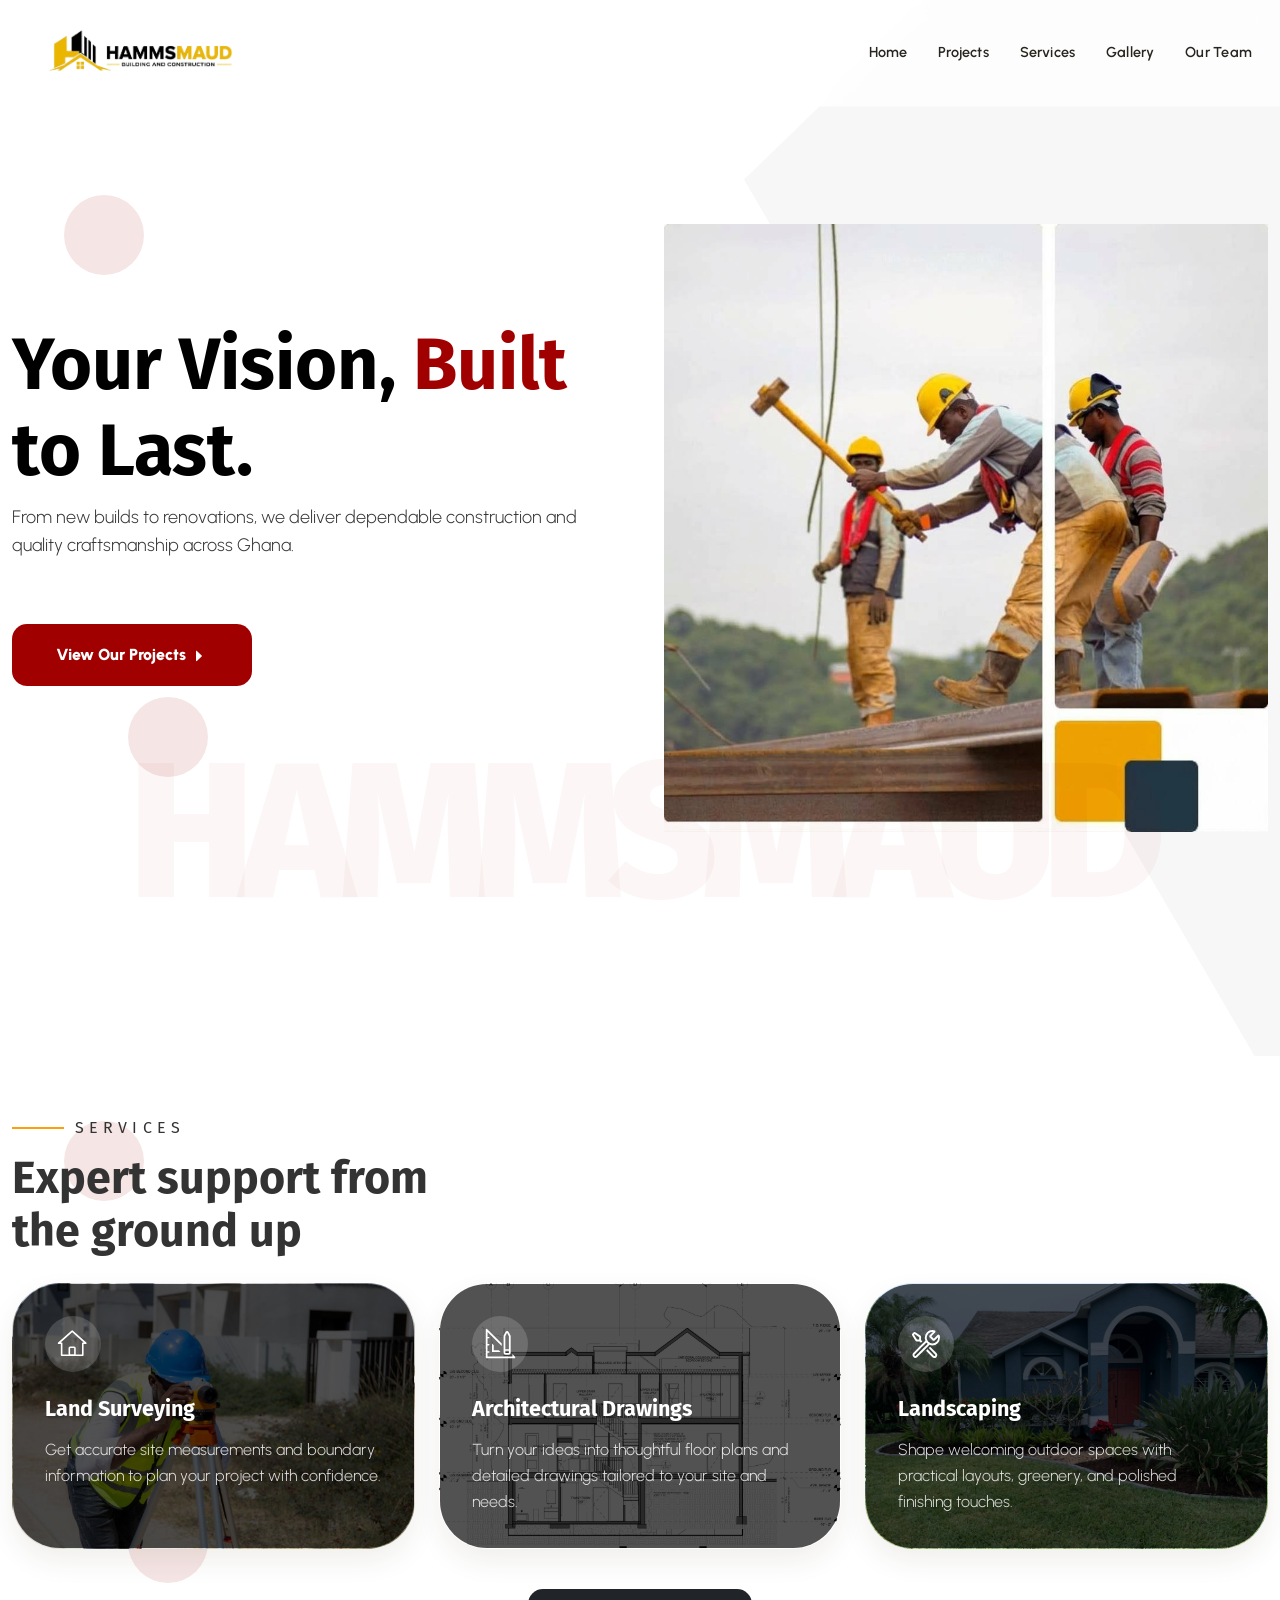
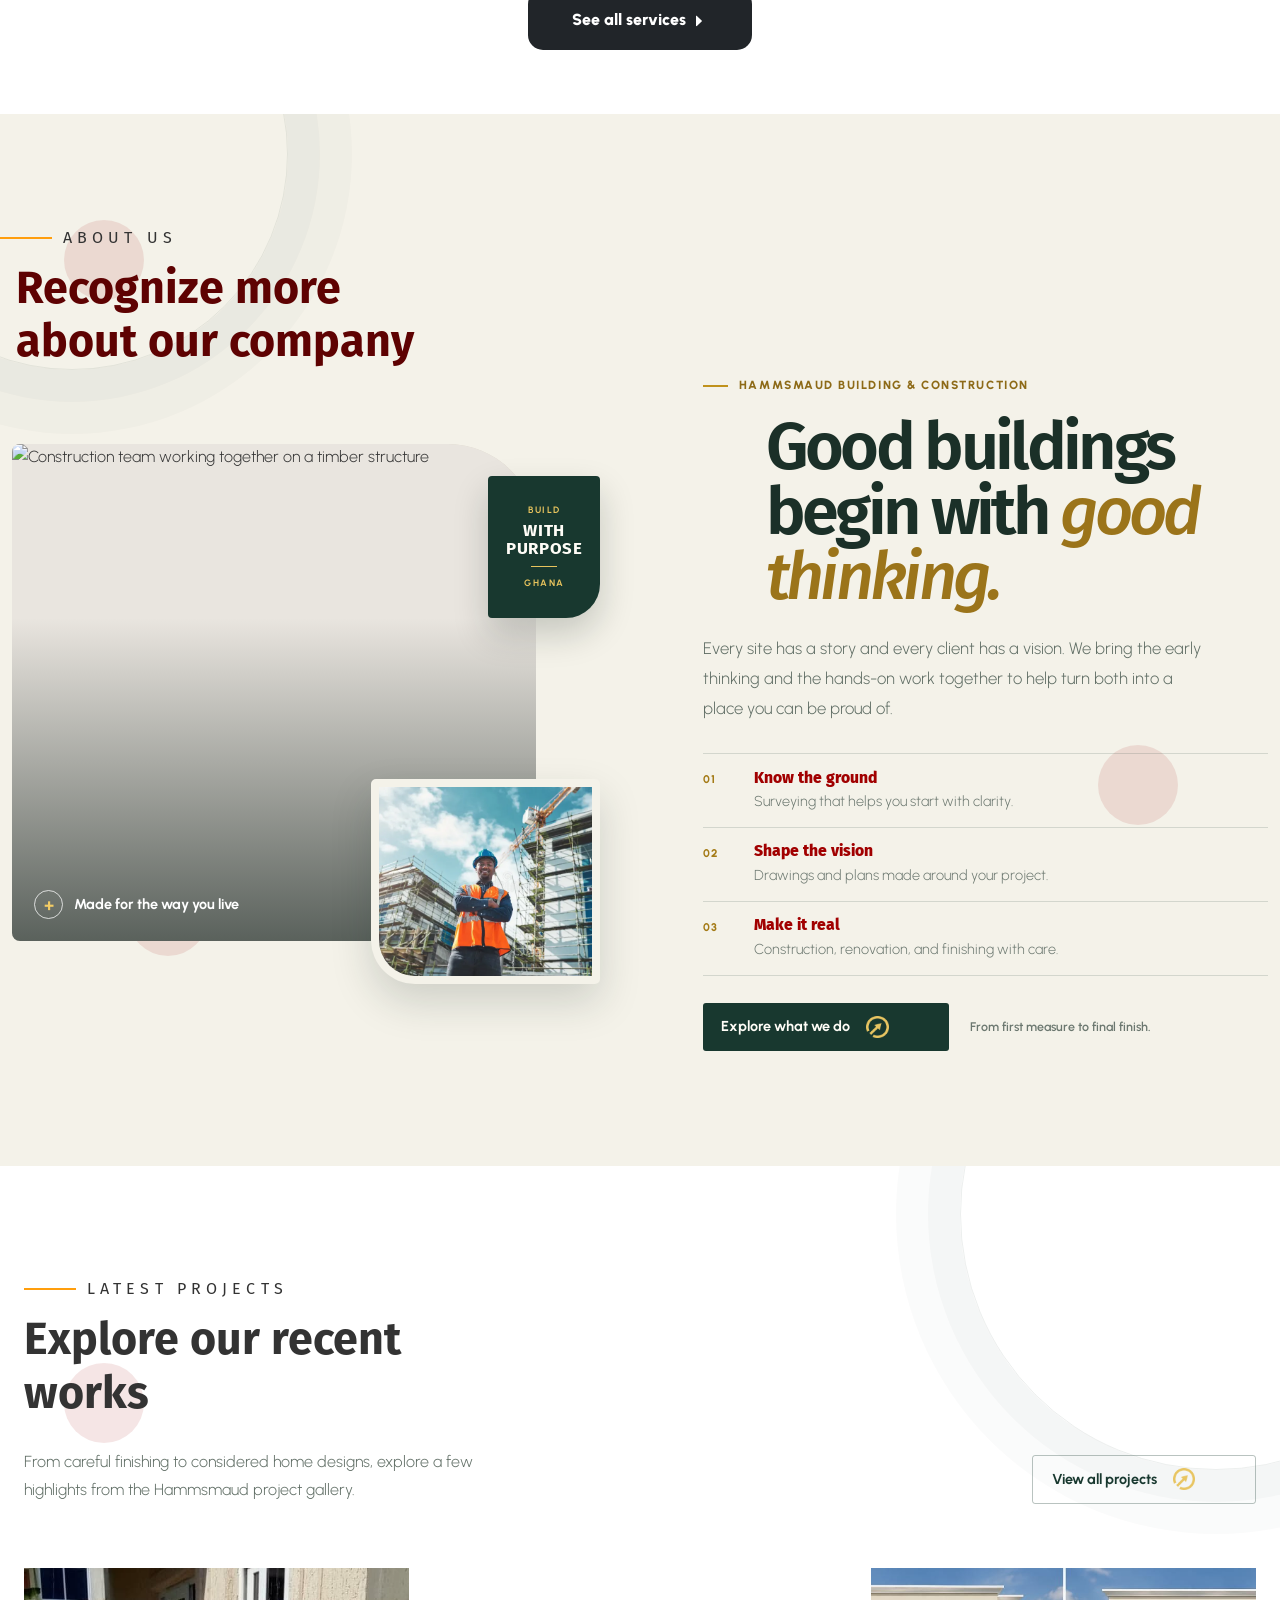
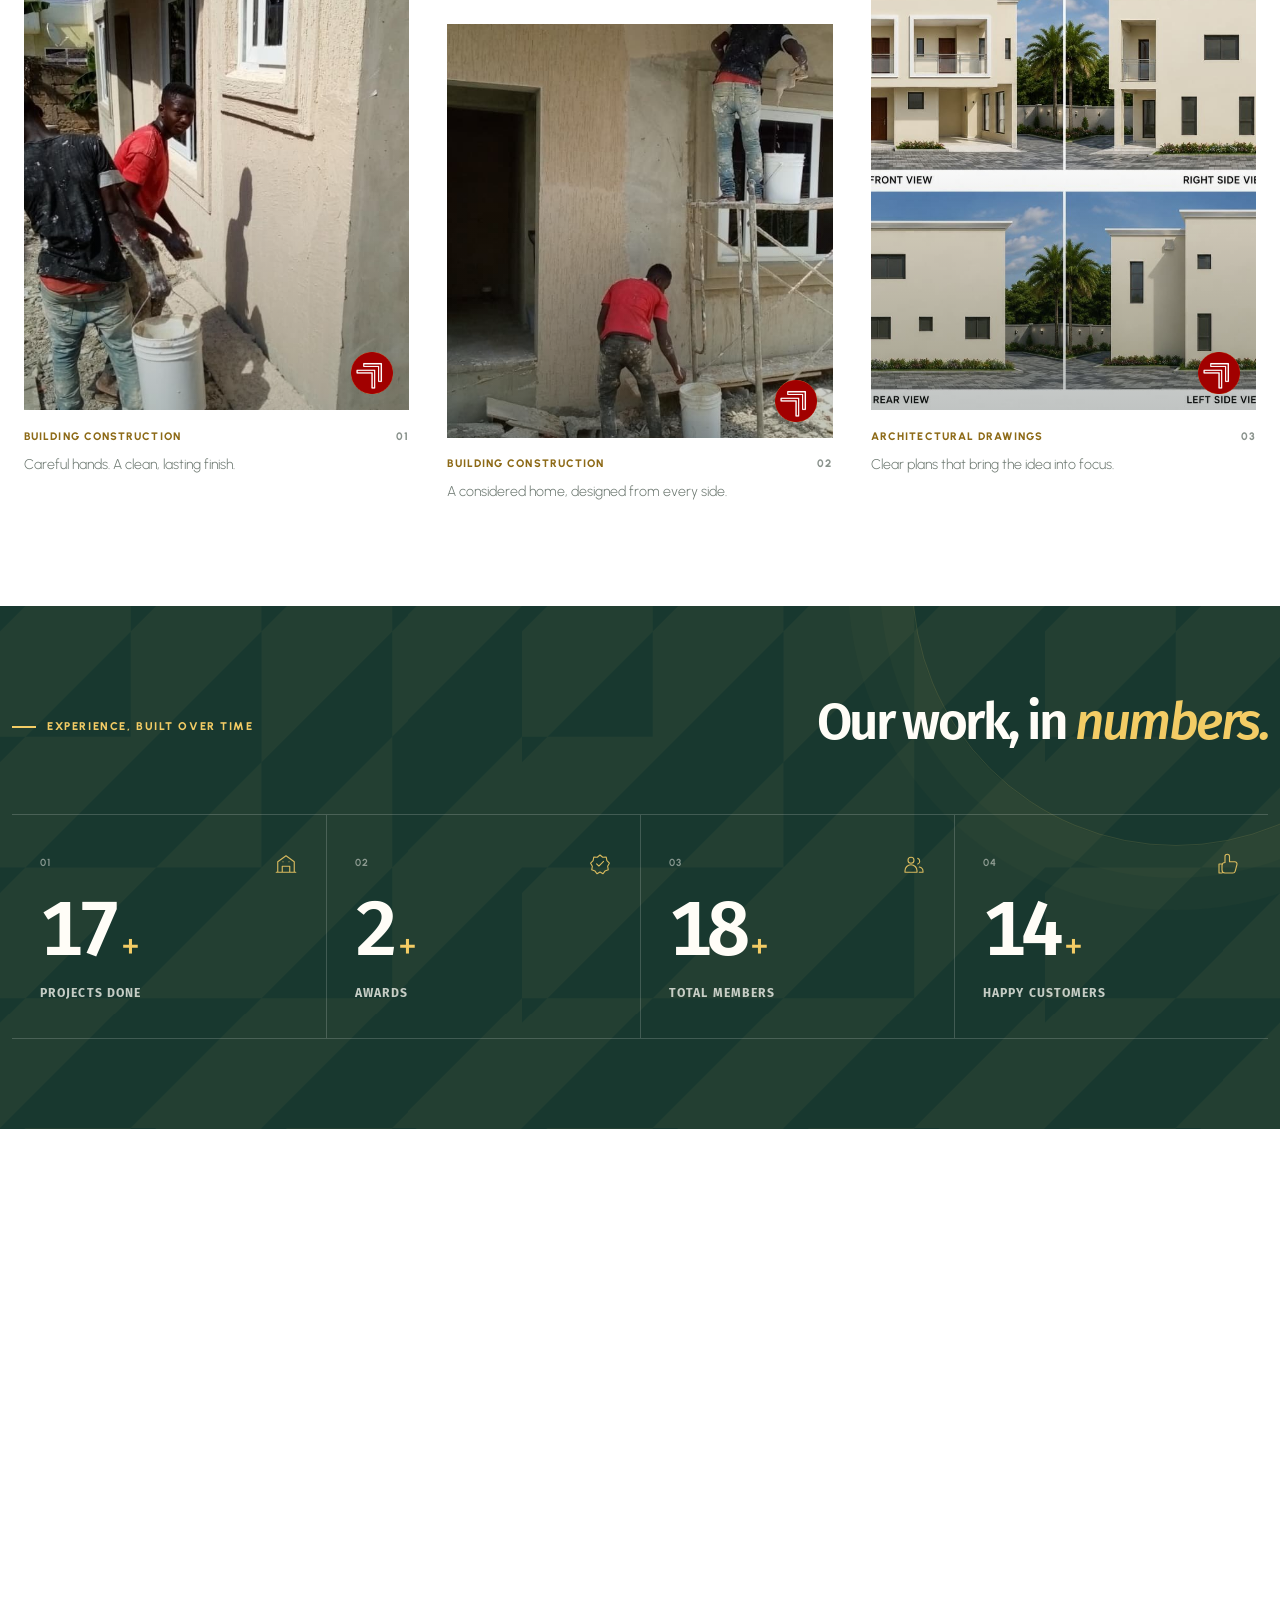
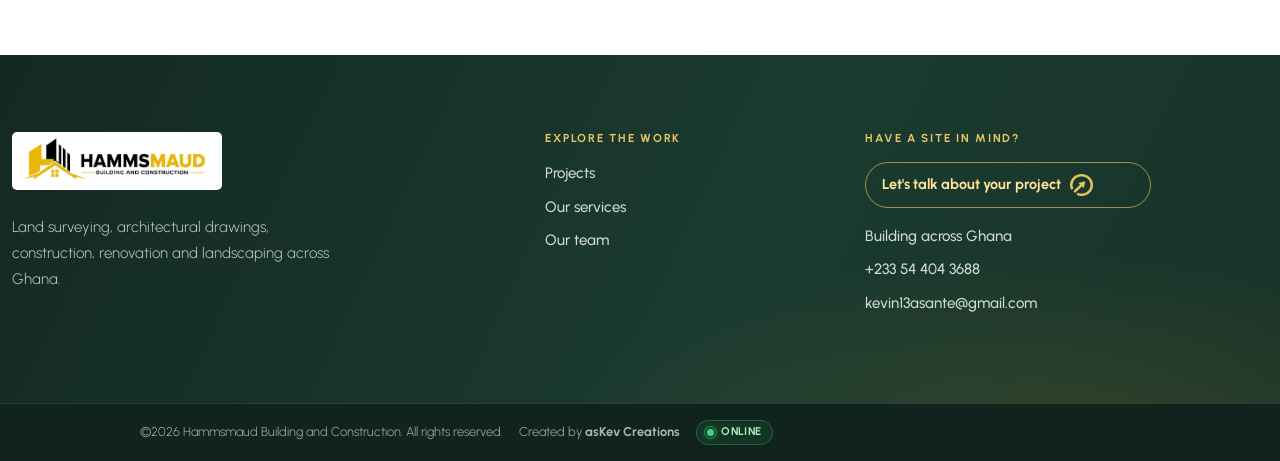
==== index.html @ 3f59444a "changed a few stuff" ====
<!DOCTYPE html>
<html>

<head>
  <title>Hammsmaud Building and Construction</title>
  <meta charset="utf-8" />
  <meta http-equiv="X-UA-Compatible" content="IE=edge" />
  <meta name="viewport" content="width=device-width, initial-scale=1.0" />
  <meta name="format-detection" content="telephone=no" />
  <meta name="apple-mobile-web-app-capable" content="yes" />

                 <!----Exported Meta-->
  <meta name="mobile-web-app-capable" content="yes" />

  <meta name="author" content="Hammsmaud Building and Construction" />
  <meta name="keywords" content="Hammsmaud Building and Construction" />
  <meta name="description" content="Hammsmaud Building and Construction" />
  <link rel="stylesheet" type="text/css" href="css/bootstrap.min.css" />
  <link rel="stylesheet" type="text/css" href="style.css" />
  <link rel="stylesheet" href="https://cdn.jsdelivr.net/npm/swiper@9/swiper-bundle.min.css" />
  <link rel="stylesheet" type="text/css" href="aos/aos.css" />
  <link href="css/date-time-picker-component.min.css" rel="stylesheet" />
  <link rel="preconnect" href="https://fonts.googleapis.com" />
  <link rel="preconnect" href="https://fonts.gstatic.com" crossorigin />
  <link rel="stylesheet" href="https://fonts.googleapis.com/css2?family=Fira+Sans:ital,wght@0,100;0,200;0,300;0,400;0,500;0,600;0,700;0,800;0,900;1,100;1,200;1,300;1,400;1,500;1,600;1,700;1,800;1,900&family=Urbanist:ital,wght@0,100..900;1,100..900&display=swap"/>

                      <!----Exported Meta-->

 
  <!--Link Swiper's CSS ================================================== -->
  <link rel="stylesheet" href="https://cdn.jsdelivr.net/npm/swiper@9/swiper-bundle.min.css" />
 

  <!-- Google Fonts ================================================== -->
  <link rel="preconnect" href="https://fonts.googleapis.com">
  <link rel="preconnect" href="https://fonts.gstatic.com" crossorigin>
  <link
      href="https://fonts.googleapis.com/css2?family=Merriweather:ital,wght@0,300;0,400;0,700;0,900;1,300;1,400;1,700;1,900&family=Work+Sans:ital,wght@0,100..900;1,100..900&display=swap"
      rel="stylesheet">

 <!--  Google Fonts (Mine) -->
 <link rel="preconnect" href="https://fonts.gstatic.com">
 <link href="https://fonts.googleapis.com/css2?family=Fredoka+One&family=Monoton&family=Montserrat:wght@100;300;400;700;900&family=Ubuntu:wght@300&display=swap" rel="stylesheet">

 <link rel="preconnect" href="https://fonts.googleapis.com">
 <link rel="preconnect" href="https://fonts.gstatic.com" crossorigin>
 <link href="https://fonts.googleapis.com/css2?family=Noto+Sans+Mono:wght@200;300;400;500&display=swap" rel="stylesheet">

 <!--  Font Awesome -->
 <script defer src="https://use.fontawesome.com/releases/v5.0.7/js/all.js"></script>
 <script src="https://kit.fontawesome.com/a8b3cd8f70.js" crossorigin="anonymous"></script>

 <!-- Flaticon-->

 <link rel="stylesheet" type="text/css" href="/website/css/uicons-solid-rounded.css">
 <link rel="stylesheet" type="text/css" href="/website/css/uicons-regular-rounded.css">
 <link rel="stylesheet" type="text/css" href="/website/css/uicons-regular-straight.css">
 <link rel="stylesheet" type="text/css" href="/website/css/uicons-line.css">


  <!-- AOS (Animate on Scroll) -->
  <link href="https://cdn.jsdelivr.net/npm/aos@2.3.4/dist/aos.css" rel="stylesheet" />




  <!-- script
    ================================================== -->
  <script src="js/modernizr.js"></script>
</head>

<body data-bs-spy="scroll" data-bs-target="#header-nav" tabindex="0">
  <svg xmlns="http://www.w3.org/2000/svg" style="display: none">
    <symbol xmlns="http://www.w3.org/2000/svg" id="tools" viewBox="0 0 16 16"><path fill="currentColor" fill-rule="evenodd" d="m14.773 3.485l-.78-.184l-2.108 2.096l-1.194-1.216l2.056-2.157l-.18-.792a4.4 4.4 0 0 0-1.347-.228a3.6 3.6 0 0 0-1.457.28a3.8 3.8 0 0 0-1.186.84a3.7 3.7 0 0 0-.875 1.265a3.94 3.94 0 0 0 0 2.966a335 335 0 0 0-6.173 6.234c-.21.275-.31.618-.284.963a1.4 1.4 0 0 0 .464.967q.188.205.437.328c.17.075.353.118.538.127c.316-.006.619-.126.854-.337c1.548-1.457 4.514-4.45 6.199-6.204c.457.194.948.294 1.444.293a3.74 3.74 0 0 0 2.677-1.133a3.9 3.9 0 0 0 1.111-2.73a4.2 4.2 0 0 0-.196-1.378M2.933 13.928a.3.3 0 0 1-.135.07a.4.4 0 0 1-.149 0a.35.35 0 0 1-.144-.057a.34.34 0 0 1-.114-.11c-.14-.143-.271-.415-.14-.568c1.37-1.457 4.191-4.305 5.955-6.046q.15.199.328.376q.177.185.38.341c-1.706 1.75-4.488 4.564-5.98 5.994zm11.118-9.065c.002.765-.296 1.5-.832 2.048a2.86 2.86 0 0 1-4.007 0a2.99 2.99 0 0 1-.635-3.137A2.75 2.75 0 0 1 10.14 2.18a2.8 2.8 0 0 1 1.072-.214h.254L9.649 3.839v.696l1.895 1.886h.66l1.847-1.816zM3.24 6.688h1.531l.705.717l.678-.674l-.665-.678V6.01l.057-1.649l-.22-.437l-2.86-1.882l-.591.066l-.831.849l-.066.599l1.838 2.918l.424.215zm-.945-3.632L4.609 4.58L4.57 5.703H3.494L2.002 3.341zm7.105 6.96l.674-.673l3.106 3.185a1.48 1.48 0 0 1 0 2.039a1.4 1.4 0 0 1-1.549.315a1.3 1.3 0 0 1-.437-.315l-3.142-3.203l.679-.678l3.132 3.194a.4.4 0 0 0 .153.105a.48.48 0 0 0 .359 0a.4.4 0 0 0 .153-.105a.4.4 0 0 0 .1-.153a.5.5 0 0 0 .036-.184a.6.6 0 0 0-.035-.184a.4.4 0 0 0-.1-.153z" clip-rule="evenodd"/></symbol>
    <symbol xmlns="http://www.w3.org/2000/svg" id="design" viewBox="0 0 36 36"><path fill="currentColor" d="M9 17.41V27h9.59l-2-2H11v-5.59z" class="clr-i-outline clr-i-outline-path-1"/><path fill="currentColor" d="M34.87 32.29L32 29.38V32H4v-4.15h2v-1.6H4V19.6h2V18H4v-6.4h2V10H4V4.41l15.94 15.85v-2.82L3.71 1.29A1 1 0 0 0 2 2v31a1 1 0 0 0 1 1h31.16a1 1 0 0 0 .71-1.71" class="clr-i-outline clr-i-outline-path-2"/><path fill="currentColor" d="M24 30h4a2 2 0 0 0 2-2V8.7l-2.3-4.23a2 2 0 0 0-1.76-1a2 2 0 0 0-1.76 1.08L22 8.72V28a2 2 0 0 0 2 2m0-20.8l1.94-3.77L28 9.21V24h-4Zm0 16.43h4v2.44h-4Z" class="clr-i-outline clr-i-outline-path-3"/><path fill="none" d="M0 0h36v36H0z"/></symbol>
    <symbol xmlns="http://www.w3.org/2000/svg" id="home" viewBox="0 0 20 20"><g fill="currentColor" fill-rule="evenodd" clip-rule="evenodd"><path d="M1 10h1.389v7a.5.5 0 0 0 .5.5H16.11a.5.5 0 0 0 .5-.5v-7H18a.5.5 0 0 0 .33-.875l-8.5-7.5a.5.5 0 0 0-.66 0l-8.5 7.5A.5.5 0 0 0 1 10m1.889-1h-.567L9.5 2.667L16.678 9h-.567a.5.5 0 0 0-.5.5v7H3.39v-7a.5.5 0 0 0-.5-.5"/><path d="M10.708 11.5h-2.5a1 1 0 0 0-1 1v4a1 1 0 0 0 1 1h2.5a1 1 0 0 0 1-1v-4a1 1 0 0 0-1-1m-2.5 5v-4h2.5v4z"/></g></symbol>
    <symbol xmlns="http://www.w3.org/2000/svg" id="mail" viewBox="0 0 24 24"><g fill="currentColor"><path d="M22 7.535V17a3 3 0 0 1-2.824 2.995L19 20H5a3 3 0 0 1-2.995-2.824L2 17V7.535l9.445 6.297l.116.066a1 1 0 0 0 .878 0l.116-.066z"/><path d="M19 4c1.08 0 2.027.57 2.555 1.427L12 11.797l-9.555-6.37a3 3 0 0 1 2.354-1.42L5 4z"/></g></symbol>
    <symbol xmlns="http://www.w3.org/2000/svg" id="call" viewBox="0 0 24 24"><path fill="currentColor" d="M19.95 21q-3.125 0-6.175-1.362t-5.55-3.863t-3.862-5.55T3 4.05q0-.45.3-.75t.75-.3H8.1q.35 0 .625.238t.325.562l.65 3.5q.05.4-.025.675T9.4 8.45L6.975 10.9q.5.925 1.187 1.787t1.513 1.663q.775.775 1.625 1.438T13.1 17l2.35-2.35q.225-.225.588-.337t.712-.063l3.45.7q.35.1.575.363T21 15.9v4.05q0 .45-.3.75t-.75.3"/></symbol>
    <symbol xmlns="http://www.w3.org/2000/svg" id="location" viewBox="0 0 32 32"><path fill="currentColor" d="M16 3.5A7.5 7.5 0 0 0 8.5 11c0 4.143 7.5 18.12 7.5 18.12S23.5 15.144 23.5 11A7.5 7.5 0 0 0 16 3.5m0 11.084a3.583 3.583 0 1 1 0-7.168a3.583 3.583 0 1 1 0 7.168"/></symbol>
    <symbol id="quote" viewBox="0 0 16 16">
      <path fill="currentColor" fill-rule="evenodd"
        d="M7.16 3.5C4.73 5.06 3.55 6.67 3.55 9.36c.16-.05.3-.05.44-.05c1.27 0 2.5.86 2.5 2.41c0 1.61-1.03 2.61-2.5 2.61c-1.9 0-2.99-1.52-2.99-4.25c0-3.8 1.75-6.53 5.02-8.42zm7 0c-2.43 1.56-3.61 3.17-3.61 5.86c.16-.05.3-.05.44-.05c1.27 0 2.5.86 2.5 2.41c0 1.61-1.03 2.61-2.5 2.61c-1.89 0-2.98-1.52-2.98-4.25c0-3.8 1.75-6.53 5.02-8.42l1.14 1.84z"
        clip-rule="evenodd" />
    </symbol>
    <symbol id="btn-arrow" viewBox="0 0 24 24">
      <path fill="currentColor"
        d="M15.835 11.63L9.205 5.2C8.79 4.799 8 5.042 8 5.57v12.86c0 .528.79.771 1.205.37l6.63-6.43a.5.5 0 0 0 0-.74" />
    </symbol>
    <symbol xmlns="http://www.w3.org/2000/svg" id="facebook" viewBox="0 0 24 24">
      <path fill="currentColor"
        d="M14 13.5h2.5l1-4H14v-2c0-1.03 0-2 2-2h1.5V2.14c-.326-.043-1.557-.14-2.857-.14C11.928 2 10 3.657 10 6.7v2.8H7v4h3V22h4v-8.5Z" />
    </symbol>
    <symbol xmlns="http://www.w3.org/2000/svg" id="blogger" viewBox="0 0 24 24">
      <path fill="currentColor"
        d="M19.822 9.729H18.73a1.113 1.113 0 0 1-1.093-1.094A5.636 5.636 0 0 0 12 3H8.636A5.636 5.636 0 0 0 3 8.635v6.73A5.636 5.636 0 0 0 8.636 21h6.729A5.636 5.636 0 0 0 21 15.364v-4.458a1.15 1.15 0 0 0-1.178-1.177M8.552 7.542h4.037c.589 0 1.093.504 1.093 1.093S13.178 9.73 12.59 9.73H8.55a1.113 1.113 0 0 1-1.093-1.094c0-.589.505-1.093 1.093-1.093m6.897 8.916H8.636a1.113 1.113 0 0 1-1.094-1.094c0-.589.505-1.093 1.094-1.093h6.813c.588 0 1.093.504 1.093 1.093s-.505 1.094-1.093 1.094" />
    </symbol>
    <symbol xmlns="http://www.w3.org/2000/svg" id="instagram" viewBox="0 0 256 256" >
      <path fill="currentColor"
        d="M128 80a48 48 0 1 0 48 48a48.05 48.05 0 0 0-48-48Zm0 80a32 32 0 1 1 32-32a32 32 0 0 1-32 32Zm48-136H80a56.06 56.06 0 0 0-56 56v96a56.06 56.06 0 0 0 56 56h96a56.06 56.06 0 0 0 56-56V80a56.06 56.06 0 0 0-56-56Zm40 152a40 40 0 0 1-40 40H80a40 40 0 0 1-40-40V80a40 40 0 0 1 40-40h96a40 40 0 0 1 40 40ZM192 76a12 12 0 1 1-12-12a12 12 0 0 1 12 12Z" />
    </symbol>
    <symbol xmlns="http://www.w3.org/2000/svg" id="twitter" viewBox="0 0 24 24" >
      <path fill="currentColor"
        d="M22.46 6c-.77.35-1.6.58-2.46.69c.88-.53 1.56-1.37 1.88-2.38c-.83.5-1.75.85-2.72 1.05C18.37 4.5 17.26 4 16 4c-2.35 0-4.27 1.92-4.27 4.29c0 .34.04.67.11.98C8.28 9.09 5.11 7.38 3 4.79c-.37.63-.58 1.37-.58 2.15c0 1.49.75 2.81 1.91 3.56c-.71 0-1.37-.2-1.95-.5v.03c0 2.08 1.48 3.82 3.44 4.21a4.22 4.22 0 0 1-1.93.07a4.28 4.28 0 0 0 4 2.98a8.521 8.521 0 0 1-5.33 1.84c-.34 0-.68-.02-1.02-.06C3.44 20.29 5.7 21 8.12 21C16 21 20.33 14.46 20.33 8.79c0-.19 0-.37-.01-.56c.84-.6 1.56-1.36 2.14-2.23Z" />
    </symbol>
    <symbol xmlns="http://www.w3.org/2000/svg" id="linkedin" viewBox="0 0 24 24">
      <path fill="currentColor"
        d="M6.94 5a2 2 0 1 1-4-.002a2 2 0 0 1 4 .002M7 8.48H3V21h4zm6.32 0H9.34V21h3.94v-6.57c0-3.66 4.77-4 4.77 0V21H22v-7.93c0-6.17-7.06-5.94-8.72-2.91z" />
    </symbol>
    <symbol xmlns="http://www.w3.org/2000/svg" id="navbar-icon" viewBox="0 0 16 16">
      <path fill-rule="evenodd"
        d="M2.5 12a.5.5 0 0 1 .5-.5h10a.5.5 0 0 1 0 1H3a.5.5 0 0 1-.5-.5zm0-4a.5.5 0 0 1 .5-.5h10a.5.5 0 0 1 0 1H3a.5.5 0 0 1-.5-.5zm0-4a.5.5 0 0 1 .5-.5h10a.5.5 0 0 1 0 1H3a.5.5 0 0 1-.5-.5z" />
    </symbol>    
    <symbol xmlns="http://www.w3.org/2000/svg" id="icon-arrow-left" viewBox="0 0 15 15">
      <path fill="currentColor" fill-rule="evenodd"
        d="m2.707 8l3.147 3.146l-.708.707L.793 7.5l4.353-4.354l.708.708L2.707 7H14v1H2.707Z" clip-rule="evenodd" />
    </symbol>
    <symbol xmlns="http://www.w3.org/2000/svg" id="icon-arrow-right" viewBox="0 0 15 15">
      <path fill="currentColor" fill-rule="evenodd"
        d="M9.854 3.146L14.207 7.5l-4.353 4.354l-.708-.708L12.293 8H1V7h11.293L9.146 3.854l.708-.708Z"
        clip-rule="evenodd" />
    </symbol>
    <symbol xmlns="http://www.w3.org/2000/svg" id="navbar-icon" viewBox="0 0 24 24"><path fill="currentColor" d="M4 18h16c.55 0 1-.45 1-1s-.45-1-1-1H4c-.55 0-1 .45-1 1s.45 1 1 1m0-5h16c.55 0 1-.45 1-1s-.45-1-1-1H4c-.55 0-1 .45-1 1s.45 1 1 1M3 7c0 .55.45 1 1 1h16c.55 0 1-.45 1-1s-.45-1-1-1H4c-.55 0-1 .45-1 1"/></symbol>
  </svg>

  <div id="bodywrap" class="overflow-hidden">
      <nav id="header-nav" class="navbar navbar-expand-lg p-3 py-4 container-fluid border-bottom position-fixed">
        <div class="container-fluid site-navigation-inner">
          <a class="navbar-brand" href="index.html">
            <img src="images/h.png" class="logo" alt="Hammsmaud Building and Construction" />
          </a>
          <button class="navbar-toggler d-flex d-lg-none order-3 p-2 shadow-none" type="button"
            data-bs-toggle="offcanvas" data-bs-target="#bdNavbar" aria-controls="bdNavbar" aria-expanded="false"
            aria-label="Toggle navigation">
            <svg class="navbar-icon text-black">
              <use xlink:href="#navbar-icon"></use>
            </svg>
          </button>
          <div           class="offcanvas offcanvas-lg offcanvas-end site-navigation-panel" tabindex="-1" id="bdNavbar" aria-labelledby="bdNavbarOffcanvasLabel">
            <div class="offcanvas-header site-navigation-heading-wrap">
              <div class="site-navigation-heading">
                <p>HAMMSMAUD <br/> Building and Construction</p>
              </div>
              <button type="button" class="btn-close btn-close-black" data-bs-dismiss="offcanvas" aria-label="Close"
                data-bs-target="#bdNavbar"></button>
            </div>
            <div class="offcanvas-body">
              <ul id="navbar"
                class="navbar-nav site-navigation-links text-titlecase fw-bold justify-content-lg-center justify-content-md-end align-items-center text-center flex-grow-1 text-hover">
                <li class="nav-item me-5">
                  <a class="nav-link text-titlecase fw-bold active" href="index.html">Home</a>
                </li>
                <li class="nav-item me-5">
                  <a class="nav-link text-titlecase fw-bold" href="project.html">Projects</a>
                </li>
                <li class="nav-item me-5">
                  <a class="nav-link text-titlecase fw-bold" href="services.html">Services</a>
                </li>
                <li class="nav-item me-5">
                  <a class="nav-link text-titlecase fw-bold" href="index.html#projects">Gallery</a>
                </li>
                <li class="nav-item me-5">
                  <a class="nav-link text-titlecase fw-bold" href="team.html">Our Team</a>
                </li>

                
                <!--li class="nav-item dropdown me-5">
                  <a class="nav-link text-titlecase fw-bold dropdown-toggle pe-0" data-bs-toggle="dropdown" href="#"
                    role="button" aria-expanded="false">Pages<iconify-icon
                      icon="material-symbols:arrow-drop-down"></iconify-icon></a>
                  <ul class="dropdown-menu">
                    <li class="text-decoration-none">
                      <a href="about.html" class="dropdown-item text-titlecase fw-bold">About
                        <span class="badge bg-primary text-black">Pro</span></a>
                    </li>
                    <li>
                      <a href="blog.html" class="dropdown-item text-titlecase fw-bold">Blog
                        <span class="badge bg-primary text-black">Pro</span></a>
                    </li>
                    <li>
                      <a href="blog-single.html" class="dropdown-item text-titlecase fw-bold">Blog-Single
                        <span class="badge bg-primary text-black">Pro</span></a>
                    </li>
                    <li>
                      <a href="booking.html" class="dropdown-item text-titlecase fw-bold">Booking
                        <span class="badge bg-primary text-black">Pro</span></a>
                    </li>
                    <li>
                      <a href="services.html" class="dropdown-item text-titlecase fw-bold">Services
                        <span class="badge bg-primary text-black">Pro</span></a>
                    </li>
                    <li>
                      <a href="services-single.html" class="dropdown-item text-titlecase fw-bold">Service-Single
                        <span class="badge bg-primary text-black">Pro</span></a>
                    </li>
                    <li>
                      <a href="project.html" class="dropdown-item text-titlecase fw-bold">Project
                        <span class="badge bg-primary text-black">Pro</span></a>
                    </li>
                    <li>
                      <a href="project-single.html" class="dropdown-item text-titlecase fw-bold">Project-Single
                        <span class="badge bg-primary text-black">Pro</span></a>
                    </li>
                    <li>
                      <a href="pricing.html" class="dropdown-item text-titlecase fw-bold">Pricing
                        <span class="badge bg-primary text-black">Pro</span></a>
                    </li>
                    <li>
                      <a href="contact.html" class="dropdown-item text-titlecase fw-bold">Contact
                        <span class="badge bg-primary text-black">Pro</span></a>
                    </li>
                    <li>
                      <a href="team.html" class="dropdown-item text-titlecase fw-bold">Our Team
                        <span class="badge bg-primary text-black">Pro</span></a>
                    </li>
                    <li>
                      <a href="review.html" class="dropdown-item text-titlecase fw-bold">Reviews
                        <span class="badge bg-primary text-black">Pro</span></a>
                    </li>
                    <li>
                      <a href="faq.html" class="dropdown-item text-titlecase fw-bold">FAQs
                        <span class="badge bg-primary text-black">Pro</span></a>
                    </li>
                  </ul>
                </li-->

                <!--li class="nav-item me-5">
                  <a class="nav-link text-titlecase fw-bold"
                    href="https://templatesjungle.gumroad.com/l/bamboo-construction-company-bootstrap-website-template"
                    target="_blank">Get Pro</a>
                </!--li-->
              </ul>
              <div class="site-navigation-note">
                <span>BUILD WITH CONFIDENCE</span>
                <p>Have a project in mind?</p>
                <a href="https://wa.me/233544043688">Talk to our team <img class="inline-arrow-icon" src="images/top-left.png" alt="" aria-hidden="true" /></a>
              </div>

              <!--div class="social-links d-flex mt-5 mt-lg-0 align-items-center justify-content-end">
                <ul class="navbar-nav list-unstyled align-items-center justify-content-end">
                  <li class="pe-4">
                    <a href="#">
                      <svg class="facebook" width="18" height="18">
                        <use xlink:href="#facebook"></use>
                      </svg>
                    </a>
                  </li>
                  <li class="pe-4">
                    <a href="#" class="light">
                      <svg class="instagram" width="18" height="18">
                        <use xlink:href="#instagram"></use>
                      </svg>
                    </a>
                  </li>
                  <li class="pe-4">
                    <a href="#" class="light">
                      <svg class="linkedin" width="18" height="18">
                        <use xlink:href="#linkedin"></use>
                      </svg>
                    </a>
                  </li>
                  <li class="pe-4">
                    <a href="#" class="light">
                      <svg class="twitter" width="18" height="18">
                        <use xlink:href="#twitter"></use>
                      </svg>
                    </a>
                  </li>
                  <li class="pe-4">
                    <a href="#" class="light">
                      <svg class="blogger" width="18" height="18">
                        <use xlink:href="#blogger"></use>
                      </svg>
                    </a>
                  </li>
                </ul>
              </!--div-->

            </div>
          </div>
        </div>
      </nav>
    </header>
    <section id="main-banner " class="padding-large position-relative margin-large">
      <div class="service-floating"></div>
      <div class="service-floating"></div>
      <div class="service-floating"></div>
      <div class="container" data-aos="fade-up">
        <div class="row g-md-5 d-flex justify-content-center align-items-center timer" >
          <div class="col-lg-6">
            <h1 class="display-2 text-titlecase fw-bold text-black">
              Your Vision, <span style="color : #a10000" data-aos="fade-left"> Built  </span> to Last.
            </h1>
            <p data-aos="fade-right">
              From new builds to renovations, we deliver dependable construction and quality craftsmanship across Ghana.
            </p>
            <a href="project.html" class="mainbut btn-slide btn-medium btn-dark hover-slide-right my-5">
              <span class="text-titlecase">View Our Projects
                <svg class="btn-arrow text-white" width="18" height="18">
                  <use xlink:href="#btn-arrow"></use>
                </svg>
              </span>
            </a>
          </div>
          <div class="col-lg-6">
            <img src="images/banner.jpg" alt="" class="img-fluid z-5">
          </div>
        </div>
      </div>
      <div class="team-hero__watermark" aria-hidden="true">HAMMSMAUD</div>
    </section>
    <div class="bg-pattern position-absolute top-0 end-0">
      <img src="images/bg-pattern1.png" alt="" class="img-fluid"
        style="background-repeat: no-repeat; overflow: hidden;">
    </div>


    <section id="service" class="bg-light padding-medium">
      <div class="service-floating"></div>
          <div class="service-floating"></div>
          <div class="service-floating"></div>
      <div class="container" >

        <div class="section-header col-lg-4" data-aos="fade-left">
          <h2 class="text-uppercase mb-3 left-pattern">SERVICES</h2>
          <h3 class="text-titlecase">Expert support from the ground up</h3>
        </div>
        <div class="row g-4 pt-4">
          <div class="col-md-4 my-3" data-aos="fade-left">
            <article class="service-card service-card--surveying h-100">
              <div class="service-icon">
                  <svg aria-hidden="true">
                    <use xlink:href="#home"></use>
                  </svg>
              </div>
              <h4>Land Surveying</h4>
              <p>Get accurate site measurements and boundary information to plan your project with confidence.</p>
            </article>
          </div>
          <div class="col-md-4 my-3" data-aos="fade-right">
            <article class="service-card service-card--architecture h-100">
              <div class="service-icon">
                <svg aria-hidden="true">
                  <use xlink:href="#design"></use>
                </svg>
              </div>
              <h4>Architectural Drawings</h4>
              <p>Turn your ideas into thoughtful floor plans and detailed drawings tailored to your site and needs.</p>
            </article>
          </div>
          <div class="col-md-4 my-3" data-aos="fade-left">
            <article class="service-card service-card--landscaping h-100">
              <div class="service-icon">
                  <svg aria-hidden="true">
                    <use xlink:href="#tools"></use>
                  </svg>
              </div>
              <h4>Landscaping</h4>
              <p>Shape welcoming outdoor spaces with practical layouts, greenery, and polished finishing touches.</p>
            </article>
          </div>
        </div>
        <div class="text-center mt-4" data-aos="fade-up">
          <a href="services.html" class="btn-slide btn-medium btn-dark hover-slide-right">
            <span class="text-titlecase">See all services
              <svg class="btn-arrow text-white" width="18" height="18" aria-hidden="true">
                <use xlink:href="#btn-arrow"></use>
              </svg>
            </span>
          </a>
        </div>
      </div>
    </section>


    <section id="about-us" class="about-showcase">
      <div class="service-floating"></div>
      <div class="service-floating"></div>
      <div class="service-floating"></div>
      <div class="section-header col-lg-4" data-aos="fade-right">
        <h2 class="text-uppercase mb-3 left-pattern">ABOUT US</h2>
        <h3 class="text-titlecase" style="color: #5e0202; padding-left: 1rem;">Recognize more about our company</h3>
      </div>
      <div class="container about-showcase__grid">
        <div class="about-showcase__visual" data-aos="fade-right">
          <figure class="about-showcase__main-image">
            <img
              src="https://plus.unsplash.com/premium_photo-1681989486976-9ec9d2eac57a?q=80&w=870&auto=format&fit=crop&ixlib=rb-4.1.0&ixid=NHwxMjA3fDA%3D"
              alt="Construction team working together on a timber structure"
              loading="lazy"
            />
            <figcaption>
              <span class="about-showcase__caption-mark" aria-hidden="true">+</span>
              Made for the way you live
            </figcaption>
          </figure>
          <figure class="about-showcase__detail-image">
            <img
              src="images/build.jpg"
              alt="Construction professional on an active building site"
              loading="lazy"
            />
          </figure>
          <div class="about-showcase__seal" aria-label="Building with purpose">
            <span>BUILD</span>
            <strong>WITH<br />PURPOSE</strong>
            <span class="about-showcase__seal-line" aria-hidden="true"></span>
            <span>GHANA</span>
          </div>
        </div>

        <div class="about-showcase__content" data-aos="fade-left">
          <p class="about-showcase__eyebrow">
            <span aria-hidden="true"></span> Hammsmaud Building &amp; Construction
          </p>
          <h2>Good buildings begin with <em>good thinking.</em></h2>
          <p class="about-showcase__intro">
            Every site has a story and every client has a vision. We bring the
            early thinking and the hands-on work together to help turn both
            into a place you can be proud of.
          </p>

          <div class="about-showcase__steps" aria-label="How we work">
            <article class="about-showcase__step">
              <span>01</span>
              <div>
                <h3>Know the ground</h3>
                <p>Surveying that helps you start with clarity.</p>
              </div>
            </article>
            <article class="about-showcase__step">
              <span>02</span>
              <div>
                <h3>Shape the vision</h3>
                <p>Drawings and plans made around your project.</p>
              </div>
            </article>
            <article class="about-showcase__step">
              <span>03</span>
              <div>
                <h3>Make it real</h3>
                <p>Construction, renovation, and finishing with care.</p>
              </div>
            </article>
          </div>

          <div class="about-showcase__actions">
            <a href="services.html" class="about-showcase__link">
              Explore what we do <img class="inline-arrow-icon" src="images/top-left.png" alt="" aria-hidden="true" />
            </a>
            <span class="about-showcase__note">From first measure to final finish.</span>
          </div>
        </div>
      </div>
    </section>
  
  <section id="projects" class="home-projects">
    <div class="container">
      <div class="service-floating"></div>
          <div class="service-floating"></div>
          <div class="service-floating"></div>
      <div class="container" >
        <div class="section-header col-lg-4" data-aos="fade-left">
          <h2 class="text-uppercase mb-3 left-pattern">LATEST PROJECTS</h2>
          <h3 class="text-titlecase">Explore our recent works</h3>
        </div>
      <div class="home-projects__header">
        <div>
          <p class="home-projects__intro">
            From careful finishing to considered home designs, explore a few
            highlights from the Hammsmaud project gallery.
          </p>
        </div>
        <a class="home-projects__all-link" href="project.html#projects">
          View all projects <img class="inline-arrow-icon" src="images/top-left.png" alt="" aria-hidden="true" />
        </a>
      </div>

      <div class="home-projects__grid">
        <article class="home-project-card">
          <a
            class="home-project-card__image"
            href="project.html#projects"
            aria-label="Explore the Wall Plastering project in the full project gallery"
          >
            <img
              src="images/BD1.jpg"
              alt="Craftspeople plastering the exterior of a house"
              loading="lazy"
            />
            <span class="home-project-card__arrow" aria-hidden="true"><img src="images/right-up-arrow.png" alt="Architectural views of a contemporary private residence"/></span>
          </a>
          <div class="home-project-card__meta">
            <span>Building construction</span>
            <span>01</span>
          </div>
          <h3><a href="project.html#projects"></a></h3>
          <p>Careful hands. A clean, lasting finish.</p>
        </article>

        <article class="home-project-card">
          <a
            class="home-project-card__image"
            href="project.html#projects"
            aria-label="Explore the Slova private residence in the full project gallery"
          >
            <img
              src="images/BD2.jpg"
              alt="Architectural views of a contemporary private residence"
              loading="lazy"
            />
            <span class="home-project-card__arrow" aria-hidden="true"><img src="images/right-up-arrow.png" alt="Architectural views of a contemporary private residence"/></span>
          </a>
          <div class="home-project-card__meta">
            <span>Building construction</span>
            <span>02</span>
          </div>
          <h3><a href="project.html#projects"></a></h3>
          <p>A considered home, designed from every side.</p>
        </article>

        <article class="home-project-card">
          <a
            class="home-project-card__image"
            href="project.html#projects"
            aria-label="Explore architectural drawings in the full project gallery"
          >
            <img
              src="images/A1.jpg"
              alt="Four exterior views of a contemporary residence design"
              loading="lazy"
            />
            <span class="home-project-card__arrow" aria-hidden="true"><img src="images/right-up-arrow.png" alt="Architectural views of a contemporary private residence"/></span>
          </a>
          <div class="home-project-card__meta">
            <span>Architectural drawings</span>
            <span>03</span>
          </div>
          <h3><a href="project.html#projects"></a></h3>
          <p>Clear plans that bring the idea into focus.</p>
        </article>
      </div>
    </div>
  </section>

  <!-- Testimonials Section -->
  <!--- <section id="testimonial" class="testimonials-section">
    <div class="container">
      <div class="testimonials-heading">
        <div>
          <p class="testimonials-eyebrow"><span></span> Words from the work</p>
          <h2>Good work stays<br /><em>with you.</em></h2>
        </div>
        <p class="testimonials-intro">
          A few reflections from people who trusted us with their projects.
        </p>
      </div>

      <div class="testimonial-carousel">
        <span class="testimonial-carousel__quote-mark" aria-hidden="true">“</span>
        <div
          class="swiper testimonial-swiper"
          aria-label="Client comments"
          aria-roledescription="carousel"
        >
          <div class="swiper-wrapper" aria-live="off">
            <article class="swiper-slide testimonial-slide">
              <blockquote class="testimonial-quote">
                From the first site visit to the final details, the team kept
                everything clear. We always knew what was happening next.
              </blockquote>
              <p class="testimonial-author">
                <strong>Home construction</strong>
                <span>Client reflection</span>
              </p>
            </article>
            <article class="swiper-slide testimonial-slide">
              <blockquote class="testimonial-quote">
                The finish feels thoughtful, not rushed. The whole home has
                come together beautifully.
              </blockquote>
              <p class="testimonial-author">
                <strong>Home renovation</strong>
                <span>Client reflection</span>
              </p>
            </article>
            <article class="swiper-slide testimonial-slide">
              <blockquote class="testimonial-quote">
                They listened to what we needed and helped turn a complicated
                idea into a plan we could move forward with.
              </blockquote>
              <p class="testimonial-author">
                <strong>Design &amp; planning</strong>
                <span>Client reflection</span>
              </p>
            </article>
          </div>
        </div>
        <div class="testimonial-carousel__footer">
          <span class="testimonial-carousel__count" aria-hidden="true">01 / 03</span>
          <div class="testimonial-pagination" aria-label="Choose a comment"></div>
          <div class="testimonial-navigation">
            <button type="button" class="testimonial-control testimonial-previous" aria-label="Previous comment">
              <svg viewBox="0 0 24 24" aria-hidden="true"><path d="M19 12H5m0 0 6-6m-6 6 6 6" /></svg>
            </button>
            <button type="button" class="testimonial-control testimonial-next" aria-label="Next comment">
              <svg viewBox="0 0 24 24" aria-hidden="true"><path d="M5 12h14m0 0-6-6m6 6-6 6" /></svg>
            </button>
          </div>
        </div>
      </div>
    </div>
  </section>--->

  

  <section id="our-achievement" class="achievement-showcase">
    <div class="container">
      <div class="achievement-showcase__heading">
        <p class="achievement-showcase__eyebrow"><span></span> Experience, built over time</p>
        <h2>Our work, in <em>numbers.</em></h2>
      </div>
      <div class="achievement-showcase__grid">
        <article class="achievement-metric">
          <div class="achievement-metric__top">
            <span class="achievement-metric__index">01</span>
            <svg class="achievement-metric__icon" viewBox="0 0 32 32" aria-hidden="true">
              <path d="M5 27V13l11-8 11 8v14M11 27v-8h10v8M3 27h26" />
              <path d="M12 13h.01M20 13h.01" />
            </svg>
          </div>
          <p class="achievement-metric__number">
            <span class="timer" data-count-target="46" data-count-duration="3200" aria-live="off">46</span>
            <span class="achievement-metric__plus" aria-hidden="true">+</span>
          </p>
          <h3>Projects done</h3>
        </article>
        <article class="achievement-metric">
          <div class="achievement-metric__top">
            <span class="achievement-metric__index">02</span>
            <svg class="achievement-metric__icon" viewBox="0 0 32 32" aria-hidden="true">
              <path d="M16 4 19.6 7l4.7-.1.9 4.6 3.3 3.4-2.3 4.1.8 4.7-4.4 1.7L20 29l-4-2.4L12 29l-2.6-3.6L5 23.7l.8-4.7-2.3-4.1 3.3-3.4.9-4.6 4.7.1L16 4Z" />
              <path d="m11.5 15.7 3 3 6.2-6.2" />
            </svg>
          </div>
          <p class="achievement-metric__number">
            <span class="timer" data-count-target="5" data-count-duration="3300" aria-live="off">5</span>
            <span class="achievement-metric__plus" aria-hidden="true">+</span>
          </p>
          <h3>Awards</h3>
        </article>
        <article class="achievement-metric">
          <div class="achievement-metric__top">
            <span class="achievement-metric__index">03</span>
            <svg class="achievement-metric__icon" viewBox="0 0 32 32" aria-hidden="true">
              <circle cx="12" cy="11" r="4" />
              <path d="M4 27v-2a8 8 0 0 1 16 0v2H4ZM21 8.5a4 4 0 0 1 0 7.5M23 20a6 6 0 0 1 5 6v1h-5" />
            </svg>
          </div>
          <p class="achievement-metric__number">
            <span class="timer" data-count-target="50" data-count-duration="3300" aria-live="off">50</span>
            <span class="achievement-metric__plus" aria-hidden="true">+</span>
          </p>
          <h3>Total members</h3>
        </article>
        <article class="achievement-metric">
          <div class="achievement-metric__top">
            <span class="achievement-metric__index">04</span>
            <svg class="achievement-metric__icon" viewBox="0 0 32 32" aria-hidden="true">
              <path d="M12 14V6a3 3 0 0 1 6 0v7h7a3 3 0 0 1 2.9 3.8l-2.4 9A3 3 0 0 1 22.6 28H12a4 4 0 0 1-4-4v-6a4 4 0 0 1 4-4ZM8 16H4v12h4" />
            </svg>
          </div>
          <p class="achievement-metric__number">
            <span class="timer" data-count-target="40" data-count-duration="3300" aria-live="off">40</span>
            <span class="achievement-metric__plus" aria-hidden="true">+</span>
          </p>
          <h3>Happy customers</h3>
        </article>
      </div>
    </div>
  </section>

  <section id="contact" class="jarallax d-flex align-items-center padding-large" style="
          background-image: url(images/contact.jpg);
          width: 100%;
          height: 100%;
          background-size: cover;
          object-fit: cover;
          background-repeat: no-repeat;
          background-position: center;
        ">
    <div class="container" data-aos="fade-up">
      <div class="service-floating"></div>
      <div class="service-floating"></div>
      <div class="service-floating"></div>
      <div class="row justify-content-center">
        <div class="col-md-8">
          <h3 class=" display-2 text-center text-titlecase" style="color: black; font-weight: 600;">
            Are You Ready To Start Your Next Project?
          </h3>
          <div class="btn d-flex justify-content-center">
            <a href="#" class="btn-slide btn-medium btn-dark hover-slide-right mt-5">
              <span class="text-titlecase">Get in touch
                <svg class="btn-arrow" width="18" height="18">
                  <use xlink:href="#btn-arrow"></use>
                </svg>
              </span>
            </a>
          </div>
        </div>
      </div>
    </div>
  </section>

  <footer id="footer">
    <div class="footer-construction-icons" aria-hidden="true">
      <span>
        <svg viewBox="0 0 48 48">
          <path d="M8 29v-5a16 16 0 0 1 32 0v5M4 29h40v5H4z" />
          <path d="M14 22v7m20-7v7M24 8v5" />
        </svg>
      </span>
      <span>
        <svg viewBox="0 0 48 48">
          <path d="M6 13h36v24H6zM6 21h36M6 29h36M18 13v8m12 0v8M18 29v8" />
        </svg>
      </span>
      <span>
        <svg viewBox="0 0 48 48">
          <path d="M8 40h32M13 40V10h6v30M16 10h27M19 14l20 10M39 14v12m0 0a5 5 0 0 1-10 0v-2" />
          <path d="M10 16h9m-6 7h6m-6 7h6" />
        </svg>
      </span>
      <span>
        <svg viewBox="0 0 48 48">
          <path d="M7 41V8h34v33M7 41h34M14 15h7v8h-7zm13 0h7v8h-7zm-13 14h7v8h-7zm13 0h7v12h-7z" />
        </svg>
      </span>
      <span>
        <svg viewBox="0 0 48 48">
          <path d="M9 39 36 12l5 5-27 27H9zM31 17l5 5M26 22l5 5M21 27l5 5M16 32l5 5" />
        </svg>
      </span>
    </div>
    <div class="container">
      <div class="row">
        <div class="col-lg-5 col-md-6">
          <div class="footer-menu">
            <img src="images/h.png" alt="Hammsmaud Building and Construction" />
            <p>
              Land surveying, architectural drawings, construction, renovation
              and landscaping across Ghana.
            </p>
          </div>
        </div>
        <div class="col-lg-3 col-md-6">
          <div class="footer-menu">
            <h3>Explore the work</h3>
            <ul class="menu-list list-unstyled">
              <li><a href="project.html">Projects</a></li>
              <li><a href="services.html">Our services</a></li>
              <li><a href="team.html">Our team</a></li>
            </ul>
          </div>
        </div>
        <div class="col-lg-4 col-md-6">
          <div class="footer-menu">
            <h3>Have a site in mind?</h3>
            <a class="footer-contact-cta" href="https://wa.me/233544043688">
              Let's talk about your project <img class="inline-arrow-icon" src="images/top-left.png" alt="" aria-hidden="true" />
            </a>
            <ul class="menu-list list-unstyled">
              <li>Building across Ghana</li>
              <li><a href="https://wa.me/233544043688">+233 54 404 3688</a></li>
              <li><a href="mailto:kevin13asante@gmail.com">kevin13asante@gmail.com</a></li>
            </ul>
          </div>
        </div>
      </div>
    </div>
  </footer>

  </div>
  <div class="footer-bottom d-flex flex-wrap justify-content-between border-top pt-5 pb-3">
    <div class="container">
      <div class="row">
        <div class="col-lg-6">
          <p>
            <span>©2026 Hammsmaud Building and Construction. All rights reserved.</span>
            <span>Created by <strong>asKev Creations</strong></span>
            <span class="site-live-pill">
              <span class="site-live-pill__dot" aria-hidden="true"></span>
              Online
            </span>
          </p>
        </div>
        <div class="col-lg-6">
          <ul class="social-links list-unstyled d-flex justify-content-lg-end">
            <li class="pe-3">
              <a href="#">
                <svg class="facebook text-primary-500" width="15" height="15" aria-hidden="true">
                  <use xlink:href="#facebook"></use>
                </svg>
              </a>
            </li>
            <li class="pe-3">
              <a href="#">
                <svg class="twitter text-primary-500" width="15" height="15" aria-hidden="true">
                  <use xlink:href="#twitter"></use>
                </svg>
              </a>
            </li>
            <li class="pe-3">
              <a href="#">
                <svg class="instagram text-primary-500" width="15" height="15" aria-hidden="true">
                  <use xlink:href="#instagram"></use>
                </svg>
              </a>
            </li>
            <li class="pe-3">
              <a href="#">
                <svg class="linkedin text-primary-500" width="15" height="15" aria-hidden="true">
                  <use xlink:href="#linkedin"></use>
                </svg>
              </a>
            </li>
            <li>
              <a href="#">
                <svg class="youtube text-primary-500" width="15" height="15" aria-hidden="true">
                  <use xlink:href="#blogger"></use>
                </svg>
              </a>
            </li>
          </ul>
        </div>
      </div>
    </div>
  </div>
  <button
    type="button"
    class="btn btn-lg btn-lg-square rounded-circle back-to-top"
    id="backToTopBtn"
    aria-label="Back to Top"
  >
    <i class="fas fa-arrow-up" aria-hidden="true"></i>
  </button>
  <script src="js/jquery-1.11.0.min.js"></script>
  <script src="https://cdn.jsdelivr.net/npm/swiper/swiper-bundle.min.js"></script>
  <script type="text/javascript" src="aos/aos.js"></script>
  <script type="text/javascript" src="js/bootstrap.bundle.min.js"></script>
  <script type="text/javascript" src="js/plugins.js"></script>
  <script type="text/javascript" src="js/script.js"></script>
  <script src="https://code.iconify.design/iconify-icon/1.0.7/iconify-icon.min.js"></script>

  <script>
    function initBackToTop() {
      const backToTopButton = document.getElementById("backToTopBtn");

      if (!backToTopButton) {
        return;
      }

      function toggleBackToTop() {
        const scrollTop = window.pageYOffset;

        if (scrollTop > 300) {
          backToTopButton.classList.add("visible");
        } else {
          backToTopButton.classList.remove("visible");
        }
      }

      function scrollToTop() {
        window.scrollTo({
          top: 0,
          behavior: "smooth",
        });
      }

      window.addEventListener("scroll", toggleBackToTop);
      backToTopButton.addEventListener("click", scrollToTop);

      toggleBackToTop();
    }

    document.addEventListener("DOMContentLoaded", initBackToTop);
  </script>


  <script src="js/media-skeleton.js"></script>
</body>

</html>
---- style.css ----
:root {
  --accent-color: #333;
  --black-color: #000;
  --dark-color: #111;
  --gray-color-100: #f9f7f5;
  --gray-color-200: #efefef;
  --gray-color-300: #d1d1d1;
  --gray-color-400: #c0c0c0;
  --gray-color-500: #adb5bd;
  --dark-gray-color: #474341;
  --bs-light-rgb: rgba(255, 255, 255, 1);
  --light-color: #fff;
  --primary-color: #ff9e0d;
  --swiper-theme-color: #807e7c !important;
  --bs-primary-rgb: 255, 158, 13;
}

img[data-media-state="loading"] {
  background-color: #e9e5df;
  background-image: linear-gradient(
    100deg,
    #e9e5df 20%,
    #f7f5f0 40%,
    #e9e5df 60%
  );
  background-size: 200% 100%;
  animation: media-skeleton-shimmer 1.4s ease-in-out infinite;
}

img[data-media-state="error"] {
  background-color: #e9e5df;
  background-image: none;
  animation: none;
}

@keyframes media-skeleton-shimmer {
  to {
    background-position-x: -200%;
  }
}

@media (prefers-reduced-motion: reduce) {
  img[data-media-state="loading"] {
    animation: none;
  }
}

.inline-arrow-icon {
  display: inline-block;
  width: 4rem;
  height: 1.4rem;
  max-width: 10rem;
  flex: 0 0 1rem;
  object-fit: contain;
  vertical-align: -0.15em;
}

/* Advanced Back to Top Button with Progress */
/* Enhanced Project Pills Styles */
.project-pills {
  display: flex;
  align-items: center;
  flex-wrap: wrap;
  justify-content: center;
  gap: 0.75rem;
  margin-bottom: 1.5rem;
}

.project-pills > .project-pill {
  flex: 0 1 auto;
  margin: 0 !important;
}

.project-pill {
  display: inline-block;
  background: var(--primary);
  color: #a10000 !important;
  border-color: var(--primary);
  padding: 0.5rem 1rem;
  border-radius: 25px;
  font-size: 0.85rem;
  font-weight: 600;
  transition: all 0.3s ease;
  box-shadow: 0 4px 12px rgba(0, 0, 0, 0.4);
  transform: scale(1.05);
  cursor: pointer;
  position: relative;
  overflow: hidden;
}

.project-pill::before {
  content: "";
  position: absolute;
  top: 0;
  left: -100%;
  width: 100%;
  height: 100%;
  background: linear-gradient(
    90deg,
    transparent,
    rgba(255, 255, 255, 0.4),
    transparent
  );
  transition: left 0.5s ease;
}

.project-pill:hover::before {
  left: 100%;
}

.project-pill:hover {
  background: var(--primary);
  color: white;
  transform: translateY(-2px);
  box-shadow: 0 6px 15px rgba(0, 149, 124, 0.3);
  border-color: var(--primary);
}

.project-pill.active {
  background: #a10000 !important;
  color: #ffffff !important;
  border-color: var(--primary);
  box-shadow: 0 4px 12px rgba(0, 0, 0, 0.4);
  transform: scale(1.05);
}

.project-pills-reveal-ready .project-pill-reveal {
  opacity: 0;
  transform: translateY(18px) scale(1.05);
  transition:
    opacity 420ms ease,
    transform 420ms cubic-bezier(0.2, 0.7, 0.2, 1);
  transition-delay: 0ms;
}

.project-pills-reveal-ready .project-pill-reveal.is-visible {
  opacity: 1;
  transform: scale(1.05);
  transition-delay: var(--pill-reveal-delay, 0ms);
}

.project-pills-reveal-ready .project-pill-reveal:hover {
  transform: translateY(-2px);
  transition-delay: 0ms;
}

@media (prefers-reduced-motion: reduce) {
  .project-pills-reveal-ready .project-pill-reveal,
  .project-pills-reveal-ready .project-pill-reveal.is-visible {
    opacity: 1;
    transform: none;
    transition: none;
  }
}

/* Floating elements for services */
.service-floating {
  position: absolute;
  width: 80px;
  height: 80px;
  background: #a10000;
  border-radius: 50%;
  opacity: 0.1;
  animation: float 6s ease-in-out infinite;
  pointer-events: none;
  z-index: 0;
}

.service-floating:nth-child(1) {
  top: 10%;
  left: 5%;
  animation-delay: 0s;
}

.service-floating:nth-child(2) {
  top: 60%;
  right: 8%;
  animation-delay: -2s;
}

.service-floating:nth-child(3) {
  bottom: 20%;
  left: 10%;
  animation-delay: -4s;
}

@keyframes float {
  0%,
  100% {
    transform: translateY(0px) rotate(0deg);
  }
  50% {
    transform: translateY(-20px) rotate(180deg);
  }
}

.back-to-top {
  position: fixed;
  bottom: 30px;
  right: 30px;
  width: 50px;
  height: 50px;
  background: #a10000;
  color: white;
  border: none;
  border-radius: 50%;
  cursor: pointer;
  display: flex;
  align-items: center;
  justify-content: center;
  font-size: 1.2rem;
  box-shadow: 0 4px 15px rgba(0, 149, 124, 0.3);
  transition: all 0.3s ease;
  opacity: 0;
  visibility: hidden;
  z-index: 999;
  transform: translateY(20px);
  overflow: hidden;
}

.back-to-top .progress-circle {
  position: absolute;
  top: 0;
  left: 0;
  width: 100%;
  height: 100%;
  transform: rotate(-90deg);
}

.back-to-top .progress-circle-background {
  fill: none;
  stroke: rgba(255, 255, 255, 0.2);
  stroke-width: 2;
}

.back-to-top .progress-circle-fill {
  fill: none;
  stroke: white;
  stroke-width: 2;
  stroke-dasharray: 138.16; /* 2 * π * 22 */
  stroke-dashoffset: 138.16;
  transition: stroke-dashoffset 0.3s ease;
}

.back-to-top.visible {
  opacity: 1;
  visibility: visible;
  transform: translateY(0);
}

.back-to-top:hover {
  background: var(--primary-dark);
  transform: translateY(-3px);
  box-shadow: 0 6px 20px rgba(0, 149, 124, 0.4);
}

.back-to-top:hover .progress-circle-fill {
  stroke: rgba(255, 255, 255, 0.8);
}

/* Responsive design for advanced version */
@media (max-width: 768px) {
  .back-to-top {
    bottom: 20px;
    right: 20px;
    width: 45px;
    height: 45px;
    font-size: 1.1rem;
  }

  .back-to-top .progress-circle {
    width: 45px;
    height: 45px;
  }
}

.mainbut {
  background-color: #a10000;
}

/* on mobile devices below 600px
 */
@media screen and (max-width: 600px) {
  :root {
    --header-height: 100px;
    --header-height-min: 80px;
  }
}

/* Fonts */
:root {
  --body-font: "Urbanist", sans-serif;
  --heading-font: "Fira Sans", sans-serif;
}

/*----------------------------------------------*/
/* 2 GENERAL TYPOGRAPHY */
/*----------------------------------------------*/

/* 2.1 General Styles
/*----------------------------------------------*/
*,
*::before,
*::after {
  -webkit-box-sizing: border-box;
  -moz-box-sizing: border-box;
  box-sizing: border-box;
}

html {
  box-sizing: border-box;
}

body {
  font-family: var(--body-font);
  font-size: 16px;
  font-weight: 300;
  line-height: 1.6;
  color: var(--accent-color);
  margin: 0;
}

a {
  text-decoration: none;
  transition: 0.3s color ease-out;
  color: inherit;
}

a.stretched-link {
  color: var(--primary-color);
}

a:hover {
  text-decoration: none;
  color: var(--primary-color);
}
p {
  font-size: 18px;
}
p.light {
  color: var(--light-color);
}
p.blog {
  font-size: 18px;
  color: var(--gray-color-400);
}
span.light {
  color: var(--light-color);
}

em.light {
  color: var(--light-color);
}

table.light tr {
  color: var(--light-color);
}

b,
strong {
  font-weight: bold;
}

.highlight {
  background: var(--dark-color);
  color: var(--light-color);
}

::selection {
  color: var(--light-color);
  background: var(--primary-color);
}
.swiper-pagination-bullet {
  background: #ffffff !important;
  /* margin: 0 8px o !important; */
  --swiper-pagination-bullet-horizontal-gap: 10px;
}

/* 2.2 Background Color
/*----------------------------------------------*/
.bg-gray-200 {
  background-color: var(--gray-color-200);
}

.bg-light {
  background-color: var(--light-color) !important;
}

/* 2.3 Border Radius
/*----------------------------------------------*/
.border-rounded-10 {
  border-radius: 10px;
}

/* 2.4 Section
/*----------------------------------------------*/

/* - Section Padding
--------------------------------------------------------------*/
.padding-small {
  padding-top: 2em;
  padding-bottom: 2em;
}

.padding-medium {
  padding-top: 4em;
  padding-bottom: 4em;
}

.padding-large {
  padding-top: 7em;
  padding-bottom: 7em;
}

.padding-xlarge {
  padding-top: 10em;
  padding-bottom: 10em;
}

/* - Section margin
--------------------------------------------------------------*/
.margin-small {
  margin-top: 3em;
  margin-bottom: 3em;
}

.margin-medium {
  margin-top: 5em;
  margin-bottom: 5em;
}

.margin-large {
  margin-top: 7em;
  margin-bottom: 7em;
}

.margin-xlarge {
  margin-top: 9em;
  margin-bottom: 9em;
}

@media only screen and (max-width: 768px) {
  .margin-small,
  .margin-medium,
  .margin-large {
    margin-top: 1em;
    margin-bottom: 1em;
  }
}

/* - Section Title
--------------------------------------------------------------*/
h1,
h2,
h3,
h4,
h5,
h6 {
  font-family: var(--heading-font);
  font-weight: 500;
  line-height: 1;
}

h1.light,
h2.light,
h3.light,
h4.light,
h5.light {
  color: var(--light-color);
}
.display-2 {
  font-family: var(--heading-font);
  font-weight: 500;
}
h1 {
  font-size: 8em;
}

h2 {
  font-size: 1em;
  font-weight: 400;
  letter-spacing: 0.32em;
  padding-left: 63px;
}

h3 {
  font-size: 2.8em;
  line-height: 1.2em;
  font-weight: 700;
}

/* - Section width
--------------------------------------------------------------*/
.container {
  max-width: 1300px;
}

.container-md {
  max-width: 1460px;
}

.container-lg {
  max-width: 1750px;
}

/*--------------------------------------------------------------
/** 2.5 Buttons
--------------------------------------------------------------*/
/* - Button Primary Sizes
------------------------------------------------------------- */
.btn-primary,
.btn-primary:hover,
.btn-primary:active,
.btn-primary:focus {
  color: #fff;
  background-color: var(--dark-color);
  border-color: var(--dark-color);
  box-shadow: none;
}

/* - Button Sizes
------------------------------------------------------------- */
.btn.btn-small {
  padding: 0.8em 1.8em;
  font-size: 0.85em;
}

.btn.btn-medium {
  padding: 1.2em 2.7em;
  font-size: 1em;
}

.btn.btn-large {
  padding: 0.8em 4.6em;
  font-size: 1.6em;
}

.btn.btn-full {
  display: block;
  margin: 0.85em 0;
  width: 100%;
  letter-spacing: 0.12em;
}

/* - Buttons Aligns
------------------------------------------------------------- */
.btn-left {
  text-align: left;
  display: block;
}

.btn-center {
  text-align: center;
  display: block;
}

.btn-right {
  text-align: right;
  display: block;
}

/*----------------------------------------------*/
/* 3 CONTENT ELEMENTS */
/*----------------------------------------------*/

/* 3.1 Button Hover Effects
------------------------------------------------------------- */
.btn-slide {
  position: relative;
  display: inline-block;
  border: none;
  cursor: pointer;
  border-radius: 15px;
  padding: 18px 44px;
}

.btn-slide.hover-slide-right::before {
  top: 0;
  bottom: 0;
  left: 0;
  height: 100%;
  width: 0%;
  background-color: var(--primary-color);
  transition: 0.3s ease-in-out;
  border-radius: 15px;
}

.btn-slide span {
  position: relative;
  display: inline-block;
  top: 0;
  left: 0;
  width: 100%;
  transition: 0.3s;
  font-weight: 900;
}

::before,
::after {
  position: absolute;
  content: "";
}

.btn-slide.hover-slide-right:hover::before {
  width: 100%;
}

.btn-slide.hover-slide-right:hover span {
  color: var(--light-color);
}

/* 3.3 Zoom Effect
------------------------------------------*/
.zoom-effect {
  position: relative;
  overflow: hidden;
  width: fit-content;
}

.zoom-effect img {
  max-width: 100%;
  -webkit-transition: 0.6s ease-out;
  -moz-transition: 0.6s ease-out;
  transition: 0.6s ease-out;
}

.zoom-effect:hover img {
  -webkit-transform: scale(1.1, 1.1);
  -moz-transform: scale(1.1, 1.1);
  transform: scale(1.1, 1.1);
}

.zoom-effect:before {
  content: "";
  display: block;
  width: 100%;
  height: 100%;
  top: 0;
  left: 0;
  position: absolute;
  z-index: 2;
  opacity: 0;
  -moz-transition: 0.5s ease;
  -webkit-transition: 0.5s ease;
  transition: 0.5s ease;
}

.zoom-effect:hover:before {
  opacity: 1;
  cursor: pointer;
}

/* 3.4 Left Pattern
------------------------------------------*/
.left-pattern {
  position: relative;
}

.left-pattern::before {
  content: "";
  position: absolute;
  width: 52px;
  height: 2px;
  top: 46%;
  left: 0;
  background-color: var(--primary-color);
}

/*--------------------------------------------------------------
/** 3.5 Jarallax
--------------------------------------------------------------*/
.jarallax {
  position: relative;
  z-index: 0;
  min-height: 350px;
}

.jarallax > .jarallax-img {
  position: absolute;
  object-fit: cover;
  top: 0;
  left: 0;
  width: 100%;
  height: 100%;
  z-index: -1;
}

.jarallax-img {
  position: relative;
  z-index: 0;
}

.jarallax img.jarallax-img {
  position: relative;
  display: block;
  max-width: 100%;
  height: auto !important;
  z-index: -100;
}

/*----------------------------------------------*/
/* 4 SITE STRUCTURE */
/*----------------------------------------------*/

/* 4.1 Header
------------------------------------------------------------- */
.site-header {
  width: 100%;
  z-index: 10;
}
#header-nav.navbar {
  z-index: 99999999;
  background-color: transparent;
  border-bottom-color: rgba(255, 255, 255, 0.35) !important;
}

#header-nav.navbar::before {
  content: "";
  position: absolute;
  inset: 0;
  z-index: 0;
  background-color: rgba(255, 255, 255, 0.72);
  -webkit-backdrop-filter: blur(12px);
  backdrop-filter: blur(12px);
  transition:
    background-color 0.25s ease,
    box-shadow 0.25s ease;
  pointer-events: none;
}

#header-nav > .container-fluid {
  position: relative;
  z-index: 1;
}

#header-nav.navbar.scrolled::before {
  background-color: rgba(255, 255, 255, 0.9);
  box-shadow: 0 4px 24px rgba(0, 0, 0, 0.08);
}

.navbar-brand {
  font-family: "Monoton", cursive;
  font-size: 1.5rem;
  font-weight: 400;
  /* background: rgba(0, 0, 0, 0.6);  Black background with 0.5 opacity */
  color: white;
  text-align: center;
}

.logo {
  width: 300px;
  margin-right: 200px;
}

@media (max-width: 991.98px) {
  #header-nav.navbar {
    padding-top: 0.5rem !important;
    padding-bottom: 0.5rem !important;
  }

  #header-nav .navbar-brand {
    margin-right: auto;
    padding: 0;
  }

  #header-nav .logo {
    width: min(200px, 58vw);
    max-height: 56px;
    margin-right: 0;
    object-fit: contain;
  }

  #header-nav .navbar-toggler svg.navbar-icon {
    width: 32px;
    height: 32px;
  }
}

.logofooter {
  width: 200px;
}

/* Style for active and hovered links */
.navbar-nav .nav-link.active,
.navbar-nav .nav-link:hover {
  color: var(--primary-color);
  position: relative;
}
@media (max-width: 999px) {
  .navbar-nav .nav-link.active,
  .navbar-nav .nav-link:hover {
    position: unset;
  }
}

.navbar-nav .nav-link.active::after,
.navbar-nav .nav-link:hover::after {
  content: "";
  position: absolute;
  left: 0;
  bottom: -32px;
  width: 100%;
  border-bottom: 4px solid #f0a500;
}

.nav-link {
  padding-bottom: 5px;
}

.offcanvas a.nav-link {
  font-family: var(--body-font);
  color: var(--black-color);
  letter-spacing: 0.01rem;
  font-size: 18px;
}

.offcanvas a.nav-link:hover,
.offcanvas a.nav-link:focus {
  color: var(--primary-color);
}

.navbar-toggler svg.navbar-icon {
  width: 40px;
  height: 40px;
  outline: none;
}

/* dropdown style  */
.dropdown-menu {
  border-radius: 0rem;
}

.dropdown-item {
  display: block;
  width: 100%;
  padding: 0.25rem 1rem;
  clear: both;
  font-weight: 400;
  color: #212529;
  font-family: var(--heading-font);
  text-align: inherit;
  text-decoration: none;
  white-space: nowrap;
  background-color: transparent;
  border: 0;
}

.dropdown-toggle::after {
  border-top: 0em solid;
  border-right: 0em solid transparent;
  border-left: 0em solid transparent;
}

.dropdown-item.active,
.dropdown-item:active {
  color: #1e2125;
  text-decoration: none;
  background-color: #e9ecef;
}

/* - Offcanvas
------------------------------------------------------------- */
#header-nav .offcanvas.show {
  z-index: 9999;
}

.offcanvas.show .nav-item a.nav-link,
#header-nav .offcanvas.show .nav-item a:hover {
  font-size: 2em;
  color: var(--dark-color);
}

#header-nav .offcanvas.show .nav-item a.dropdown-item:hover {
  font-size: 1em;
  color: var(--dark-color);
}

.offcanvas.show .offcanvas-body .navbar-nav {
  align-items: unset !important;
  padding-left: 20px;
}

@media (max-width: 999px) {
  .social-links ul.navbar-nav {
    display: none;
  }
}

@media (min-width: 1399px) {
  #header .navbar-expand-lg {
    flex-direction: row;
    flex-wrap: nowrap;
    justify-content: flex-start;
  }

  #header .navbar-expand-lg .navbar-collapse {
    display: flex !important;
    flex-basis: auto;
  }

  #header .navbar-expand-lg .navbar-toggler {
    display: none;
  }
}

/* Shared navigation */
#header-nav.navbar {
  min-height: 88px;
}

#header-nav .site-navigation-inner {
  width: 100%;
  max-width: 1320px;
  margin-inline: auto;
}

#header-nav .navbar-brand {
  margin: 0;
  padding: 0;
  line-height: 0;
}

#header-nav .logo {
  width: min(230px, 24vw);
  max-height: 58px;
  margin: 0;
  object-fit: contain;
}

#header-nav .site-navigation-panel .offcanvas-body {
  display: flex;
  align-items: center;
  justify-content: flex-end;
  padding: 0;
}

#header-nav .site-navigation-links {
  flex-direction: row;
  align-items: center !important;
  justify-content: flex-end !important;
  flex-grow: 0 !important;
  gap: clamp(1.25rem, 2.4vw, 2.5rem);
  padding: 0 !important;
}

#header-nav .site-navigation-links > .nav-item {
  display: block;
  margin: 0 !important;
}

#header-nav .site-navigation-links > .nav-item:nth-child(n + 6),
#header-nav .site-navigation-inner > .site-navigation-panel .social-links {
  display: none !important;
}

#header-nav .site-navigation-links .nav-link {
  position: relative;
  padding: 0.7rem 0 !important;
  color: #28251f;
  font-size: 0.9rem;
  font-weight: 600 !important;
  letter-spacing: 0.015em;
  transition: color 180ms ease;
}

#header-nav .site-navigation-links .nav-link::after {
  content: none;
}

#header-nav .site-navigation-links .nav-link:hover,
#header-nav .site-navigation-links .nav-link:focus-visible,
#header-nav .site-navigation-links .nav-link.active {
  color: #a86600;
}

#header-nav .site-navigation-heading,
#header-nav .site-navigation-note {
  display: none;
}

@media (max-width: 991.98px) {
  #header-nav.navbar {
    min-height: 76px;
    padding-inline: 1rem !important;
  }

  #header-nav .logo {
    width: min(190px, 55vw);
    max-height: 52px;
  }

  #header-nav .navbar-toggler {
    display: grid !important;
    place-items: center;
    width: 46px;
    height: 46px;
    margin-left: 0.75rem;
    border: 1px solid rgba(37, 33, 28, 0.13);
    border-radius: 50%;
    background: rgba(255, 255, 255, 0.82);
    transition:
      background-color 180ms ease,
      transform 180ms ease;
  }

  #header-nav .site-menu-icon {
    display: flex;
    width: 21px;
    height: 16px;
    flex-direction: column;
    justify-content: space-between;
  }

  #header-nav .site-menu-icon span {
    display: block;
    width: 100%;
    height: 2px;
    border-radius: 999px;
    background: #28251f;
  }

  #header-nav .navbar-toggler:hover {
    transform: translateY(-1px);
    background: #fff;
  }

  #header-nav .navbar-toggler svg.navbar-icon {
    width: 25px;
    height: 25px;
  }

  #header-nav .site-navigation-panel {
    --bs-offcanvas-width: min(420px, 100vw);
    z-index: 1055;
    border: 0;
    background: #f8f6f1;
    box-shadow: -24px 0 70px rgba(20, 18, 15, 0.18);
  }

  #header-nav .site-navigation-panel .offcanvas-header {
    display: flex;
    justify-content: space-between;
    min-height: 148px;
    padding: 2rem 1.75rem 1.35rem;
    border-bottom: 1px solid rgba(39, 34, 27, 0.1);
    background:
      linear-gradient(rgba(0, 0, 0, 0.6), rgba(0, 0, 0, 0.3)),
      url(https://images.unsplash.com/vector-1788230847720-75ba11bdb8a3?q=80&w=1040&auto=format&fit=crop&ixlib=rb-4.1.0&ixid=NHwxMjA3fDA%3D)
        center / cover no-repeat;
  }

  #header-nav .site-navigation-heading {
    display: block;
  }

  #header-nav .site-navigation-heading p {
    margin: 0 0 0.55rem;
    color: #9c650f;
    font-size: 0.66rem;
    font-weight: 700;
    letter-spacing: 0.2em;
  }

  #header-nav .site-navigation-heading h2 {
    margin: 0;
    color: #24211d;
    font-family: var(--heading-font);
    font-size: clamp(2rem, 8vw, 2.7rem);
    font-weight: 600;
    letter-spacing: -0.055em;
  }

  #header-nav .site-navigation-panel .btn-close {
    width: 42px;
    height: 42px;
    margin: 0;
    border: 1px solid rgba(39, 34, 27, 0.14);
    border-radius: 50%;
    background-size: 12px;
    opacity: 0.75;
    transition:
      background-color 180ms ease,
      opacity 180ms ease;
    background-color: #f8f6f1;
  }

  #header-nav .site-navigation-panel .btn-close:hover {
    background-color: #ece7de;
    opacity: 1;
  }

  #header-nav .site-navigation-panel .offcanvas-body {
    display: flex;
    flex-direction: column;
    align-items: stretch;
    justify-content: flex-start;
    min-height: 0;
    padding: 0 1.75rem 1.75rem;
    overflow-y: auto;
  }

  #header-nav .site-navigation-links {
    display: flex;
    flex-direction: column;
    align-items: stretch !important;
    gap: 0;
    width: 100%;
    margin: 0;
  }

  #header-nav .site-navigation-links > .nav-item {
    display: flex;
    align-items: center;
    min-height: 69px;
    border-bottom: 1px solid rgba(39, 34, 27, 0.1);
  }

  #header-nav .site-navigation-links .nav-link,
  #header-nav .site-navigation-panel.show .site-navigation-links .nav-link {
    flex: 1;
    padding: 1.1rem 0 !important;
    color: #28251f;
    font-family: var(--heading-font);
    font-size: clamp(1.25rem, 5vw, 1.55rem) !important;
    font-weight: 500 !important;
    letter-spacing: -0.025em;
    text-align: left;
  }

  #header-nav .site-navigation-links .nav-link::after {
    content: none;
  }

  #header-nav .site-navigation-links .nav-link:hover,
  #header-nav .site-navigation-links .nav-link:focus-visible,
  #header-nav .site-navigation-links .nav-link.active {
    color: #a86600 !important;
  }

  #header-nav .site-navigation-note {
    display: block;
    margin-top: auto;
    padding: 1.4rem 1.45rem 1.5rem;
    border-radius: 1rem;
    background: #400101;
    color: #fff;
  }

  #header-nav .site-navigation-note > span {
    color: #eab95f;
    font-size: 0.62rem;
    font-weight: 700;
    letter-spacing: 0.16em;
  }

  #header-nav .site-navigation-note p {
    margin: 0.65rem 0 0.9rem;
    color: #fff;
    font-family: var(--heading-font);
    font-size: 1.2rem;
    font-weight: 500;
  }

  #header-nav .site-navigation-note a {
    display: flex;
    align-items: center;
    justify-content: space-between;
    padding-top: 0.8rem;
    border-top: 1px solid rgba(255, 255, 255, 0.2);
    color: #f4d18d;
    font-size: 0.9rem;
    font-weight: 600;
    text-decoration: none;
  }

  #header-nav .site-navigation-note a:hover,
  #header-nav .site-navigation-note a:focus-visible {
    color: #fff;
  }

  .offcanvas-backdrop.show {
    opacity: 0.58;
  }
}

/* 4.2 Intro
------------------------------------------------------------- */
#intro .banner-content {
  top: 30%;
  left: 30%;
  z-index: 3;
  width: 70%;
}

@media (max-width: 1399px) {
  #intro .banner-content {
    left: 10%;
  }
}

@media (max-width: 999px) {
  #intro .banner-content h1 {
    font-size: 5.8em;
  }
}

@media (max-width: 699px) {
  .projects-page #header,
  .projects-page #header-nav.navbar {
    position: relative !important;
  }

  .projects-page #intro.project-page-hero {
    height: auto !important;
    aspect-ratio: 3 / 2;
    min-height: 0 !important;
    background:
      linear-gradient(rgba(0, 0, 0, 0.6), rgba(0, 0, 0, 0.3)),
      url(images/con2.jpg) center / cover no-repeat !important;
    background-size: 100% 100% !important;
    background-position: center center !important;
    background-repeat: no-repeat !important;
  }

  .projects-page #intro.project-page-hero > [id^="jarallax-container"] {
    display: none !important;
  }

  .projects-page #intro.project-page-hero > .container-sm {
    display: flex;
    align-items: center;
    height: 100%;
    padding-top: 76px !important;
  }

  .projects-page #intro.project-page-hero .row {
    width: 100%;
    padding-block: 0 !important;
  }

  .projects-page #intro.project-page-hero .banner-content {
    position: relative;
    top: auto;
    left: auto;
    width: 100%;
    margin: 0 !important;
    padding: 0 !important;
  }

  #intro img.banner-image {
    width: 100%;
    height: 650px;
    object-fit: cover;
  }

  #intro .banner-content {
    top: 20%;
  }

  #intro .banner-content h1 {
    font-size: 3em;
  }
}

/* 4.3 About
------------------------------------------------------------- */
#about p {
  font-size: 1.2em;
}

/* 4.4 Our Works
------------------------------------------------------------- */

button.filter-button.active {
  color: var(--primary-color);
}

.projects-isotope button:hover,
.projects-isotope button:focus {
  color: var(--primary-color);
}

#projects .projects-content img {
  width: 100%;
  height: 300px;
  object-fit: cover;
  cursor: pointer;
}

.projects-page #projects .item {
  margin-bottom: 1.5rem;
}

.projects-page #projects .projects-content {
  position: relative;
  overflow: hidden;
  border-radius: 1rem;
  background: #e9e5df;
  box-shadow: 0 12px 30px rgba(26, 20, 16, 0.1);
}

.projects-page #projects .projects-content::after {
  position: absolute;
  inset: 0;
  display: flex;
  align-items: flex-end;
  padding: 1.5rem;
  background: linear-gradient(180deg, transparent 48%, rgba(14, 13, 12, 0.62));
  color: #fff;
  content: "View image  ↗";
  font-size: 0.875rem;
  font-weight: 600;
  opacity: 0;
  transition: opacity 220ms ease;
  pointer-events: none;
}

.projects-page #projects .projects-content a {
  display: block;
  overflow: hidden;
}

.projects-page #projects .projects-content img {
  display: block;
  height: 340px;
  transition: transform 500ms cubic-bezier(0.2, 0.7, 0.2, 1);
}

.projects-page #projects .item:nth-child(6n + 2) .projects-content img,
.projects-page #projects .item:nth-child(6n + 5) .projects-content img {
  height: 410px;
}

.projects-page #projects .item:nth-child(6n + 4) .projects-content img {
  height: 285px;
}

.projects-page #projects .projects-content a:hover img,
.projects-page #projects .projects-content a:focus-visible img {
  transform: scale(1.045);
}

.projects-page #projects .projects-content:hover::after,
.projects-page #projects .projects-content:focus-within::after {
  opacity: 1;
}

.projects-page #projects .item > h4 {
  margin: 1rem 0 0 !important;
  text-align: left !important;
  font-size: 1.1rem !important;
  letter-spacing: -0.02em;
}

.projects-page #projects .item > h4 a {
  color: #211d1a;
}

.projects-page #projects .item > h4 a:hover,
.projects-page #projects .item > h4 a:focus-visible {
  color: var(--primary-color);
}

.project-lightbox {
  width: min(1100px, calc(100vw - 2rem));
  max-width: none;
  max-height: calc(100vh - 2rem);
  padding: 0;
  overflow: visible;
  border: 0;
  border-radius: 1rem;
  background: transparent;
  color: #fff;
}

.project-lightbox::backdrop {
  background: rgba(12, 12, 12, 0.94);
  backdrop-filter: blur(6px);
}

.project-lightbox__content {
  position: relative;
  display: flex;
  align-items: center;
  justify-content: center;
  min-height: 240px;
}

.project-lightbox__figure {
  width: 100%;
  margin: 0;
}

.project-lightbox__image {
  display: block;
  width: 100%;
  max-height: calc(100vh - 8rem);
  object-fit: contain;
  border-radius: 0.5rem;
}

.project-lightbox__caption {
  display: flex;
  justify-content: space-between;
  gap: 1rem;
  padding: 1rem 3.5rem 0;
  color: #fff;
  font-size: 0.95rem;
}

.project-lightbox__count {
  flex: 0 0 auto;
  color: rgba(255, 255, 255, 0.7);
  font-variant-numeric: tabular-nums;
}

.project-lightbox__close,
.project-lightbox__nav {
  position: absolute;
  z-index: 1;
  display: grid;
  place-items: center;
  width: 44px;
  height: 44px;
  border: 1px solid rgba(255, 255, 255, 0.28);
  border-radius: 50%;
  background: rgba(25, 25, 25, 0.75);
  color: #fff;
  cursor: pointer;
  transition:
    background 180ms ease,
    transform 180ms ease;
}

.project-lightbox__close:hover,
.project-lightbox__nav:hover {
  transform: scale(1.06);
  background: rgba(255, 255, 255, 0.2);
}

.project-lightbox__close {
  top: 0;
  right: 0;
  font-size: 1.75rem;
  line-height: 1;
}

.project-lightbox__nav {
  top: 50%;
  transform: translateY(-50%);
  font-size: 1.35rem;
}

.project-lightbox__nav:hover {
  transform: translateY(-50%) scale(1.06);
}

.project-lightbox__previous {
  left: 1rem;
}

.project-lightbox__next {
  right: 1rem;
}

@media (max-width: 767px) {
  .projects-page #projects .item:nth-child(n) .projects-content img {
    height: 300px;
  }

  .project-lightbox__caption {
    padding: 0.75rem 0.25rem 0;
    font-size: 0.85rem;
  }

  .project-lightbox__nav {
    top: auto;
    bottom: 3.5rem;
    width: 40px;
    height: 40px;
  }

  .project-lightbox__previous {
    left: 0;
  }

  .project-lightbox__next {
    right: 0;
  }
}

/* 4.5 Our Services
------------------------------------------------------------- */
#service {
  position: relative;
  isolation: isolate;
}

#service > .container {
  position: relative;
  z-index: 1;
}

@media (max-width: 767px) {
  section#our-services {
    height: 800px !important;
  }
}
.service-svg {
  width: fit-content;
}

#service .svg {
  width: fit-content;
  position: relative; /* Ensure the .circle-pattern is positioned relative to this container */
  z-index: 1; /* Make sure the SVG stays on top */
}

.service-card {
  position: relative;
  isolation: isolate;
  overflow: hidden;
  display: flex;
  flex-direction: column;
  height: 100%;
  padding: 2rem;
  border-radius: 3rem;
  border: 1px solid rgba(255, 255, 255, 0.2);
  background-color: #171717;
  background-position: center;
  background-size: cover;
  color: #fff;
  box-shadow: 0 12px 28px rgba(59, 53, 2, 0.08);
  transition:
    transform 0.2s ease,
    box-shadow 0.2s ease;
}

.service-card::before {
  position: absolute;
  z-index: -1;
  inset: 0;
  background: rgba(0, 0, 0, 0.68);
  content: "";
  transition: background-color 0.2s ease;
}

.service-card--surveying {
  background-image: url("images/land survey.jpg");
}

.service-card--architecture {
  background-image: url("images/architectural drawings.jpg");
}

.service-card--landscaping {
  background-image: url("images/landscaping.jpg");
}

.service-card:hover {
  transform: translateY(-4px);
  box-shadow: 0 12px 28px rgba(17, 17, 17, 0.08);
}

.service-card:hover::before {
  background-color: rgba(0, 0, 0, 0.58);
}

.service-icon {
  display: grid;
  place-items: center;
  width: 56px;
  height: 56px;
  margin-bottom: 1.5rem;
  border-radius: 50%;
  background-color: rgba(255, 255, 255, 0.16);
}

.service-icon svg {
  width: 32px;
  height: 32px;
  color: #fff;
}

.service-card h2,
.service-card h4 {
  margin: 0 0 0.85rem;
  font-size: 1.35rem;
  font-weight: 700;
  line-height: 1.25;
}

.service-card p {
  margin: 0;
  color: rgba(255, 255, 255, 0.88);
  font-size: 1rem;
  line-height: 1.65;
}

.company-services-section {
  background: #f8f7f5;
}

.company-services-section .section-header > p {
  max-width: 620px;
  margin-top: 1rem;
  color: #5b5754;
}

.company-service-card {
  height: 100%;
  overflow: hidden;
  border: 1px solid #e6e2de;
  border-radius: 1.25rem;
  background: #fff;
  box-shadow: 0 12px 28px rgba(59, 53, 2, 0.08);
  transition:
    transform 0.2s ease,
    box-shadow 0.2s ease;
}

.company-service-card:hover {
  transform: translateY(-4px);
  box-shadow: 0 16px 34px rgba(17, 17, 17, 0.12);
}

.company-service-image {
  min-height: 210px;
  background-color: #333;
  background-position: center;
  background-size: cover;
}

.company-service-image--survey {
  background-image: url("images/land survey.jpg");
}

.company-service-image--drawings {
  background-image: url("images/architectural drawings.jpg");
}

.company-service-image--landscaping {
  background-image: url("images/landscaping.jpg");
}

.company-service-image--construction {
  background-image: url("images/build.jpg");
}

.company-service-image--renovation {
  background-image: url("images/renovation.jpg");
}

.company-service-image--football {
  background-image: url("images/pitch.jpg");
}

.company-service-content {
  display: flex;
  flex-direction: column;
  align-items: flex-start;
  min-height: 210px;
  padding: 1.5rem;
}

.company-service-content h4 {
  margin: 0 0 0.75rem;
  color: #171717;
  font-size: 1.35rem;
  font-weight: 700;
}

.company-service-content p {
  margin: 0 0 1.25rem;
  color: #5b5754;
  line-height: 1.6;
}

.company-service-link {
  margin-top: auto;
  color: #a10000;
  font-weight: 700;
}

.company-service-link:hover,
.company-service-link:focus {
  color: #760000;
}

.company-service-link span {
  padding-left: 0.25rem;
}

.service-page-header {
  position: absolute;
  z-index: 2;
  top: 0;
  display: flex;
  width: 100%;
  align-items: center;
  justify-content: space-between;
  gap: 1rem;
  padding: 1rem max(1.25rem, calc((100% - 1140px) / 2));
  background: rgba(0, 0, 0, 0.35);
}

.service-page-brand {
  display: inline-flex;
  align-items: center;
  gap: 0.65rem;
  color: #fff;
  font-weight: 700;
}

.service-page-brand img {
  width: 58px;
  height: 48px;
  object-fit: contain;
}

.service-page-nav {
  display: flex;
  flex-wrap: wrap;
  gap: 1.25rem;
  color: #fff;
  font-weight: 600;
}

.service-page-nav a:hover,
.service-page-nav a:focus {
  color: #ffbf63;
}

.service-detail-hero {
  display: flex;
  min-height: 380px;
  align-items: flex-end;
  padding: 7rem 0 3rem;
  background-color: #292929;
  background-position: center;
  background-size: cover;
  color: #fff;
}

.service-detail-hero--survey {
  background-image:
    linear-gradient(90deg, rgba(0, 0, 0, 0.75), rgba(0, 0, 0, 0.2)),
    url("images/projects-item5.jpg");
}

.service-detail-hero--drawings {
  background-image:
    linear-gradient(90deg, rgba(0, 0, 0, 0.75), rgba(0, 0, 0, 0.2)),
    url("images/projects-item1.jpg");
}

.service-detail-hero--landscaping {
  background-image:
    linear-gradient(90deg, rgba(0, 0, 0, 0.75), rgba(0, 0, 0, 0.2)),
    url("images/projects-item9.jpg");
}

.service-detail-hero--construction {
  background-image:
    linear-gradient(90deg, rgba(0, 0, 0, 0.75), rgba(0, 0, 0, 0.2)),
    url("images/projects-item3.jpg");
}

.service-detail-hero--renovation {
  background-image:
    linear-gradient(90deg, rgba(0, 0, 0, 0.75), rgba(0, 0, 0, 0.2)),
    url("images/about2.jpg");
}

.service-detail-hero--football {
  background-image:
    linear-gradient(90deg, rgba(0, 0, 0, 0.78), rgba(0, 0, 0, 0.25)),
    repeating-linear-gradient(0deg, #28754b 0 38px, #226841 38px 76px);
}

.service-detail-content {
  max-width: 880px;
  padding-top: 4rem;
  padding-bottom: 4rem;
}

.service-detail-content h2 {
  margin-bottom: 1rem;
}

.service-detail-content p,
.service-detail-content li {
  color: #5b5754;
  font-size: 1.05rem;
}

.service-detail-content li {
  margin-bottom: 0.65rem;
}

.service-booking-panel {
  margin-top: 2rem;
  padding: 1.75rem;
  border-left: 4px solid #a10000;
  border-radius: 0.75rem;
  background: #f8f7f5;
}

.service-booking-actions {
  display: flex;
  flex-wrap: wrap;
  gap: 0.75rem;
}

.service-booking-button {
  display: inline-block;
  padding: 0.8rem 1.15rem;
  border: 1px solid #a10000;
  border-radius: 0.35rem;
  background: #a10000;
  color: #fff;
  font-weight: 700;
}

.service-booking-button:hover,
.service-booking-button:focus {
  background: #760000;
  color: #fff;
}

.service-booking-button--email {
  background: transparent;
  color: #a10000;
}

.service-booking-button--email:hover,
.service-booking-button--email:focus {
  background: #a10000;
}

@media (max-width: 575.98px) {
  .service-page-header {
    align-items: flex-start;
    flex-direction: column;
    gap: 0.35rem;
  }

  .service-page-nav {
    gap: 1rem;
    font-size: 0.9rem;
  }

  .service-detail-hero {
    min-height: 340px;
  }
}

.service-card-number {
  margin-bottom: 1.5rem;
  color: #a10000;
  font-family: var(--heading-font);
  font-size: 2.5rem;
  font-weight: 700;
  line-height: 1;
}

@media (max-width: 767.98px) {
  .service-card {
    padding: 1.5rem;
  }
}

.circle-pattern {
  width: 23px;
  height: 23px;
  border-radius: 100%;
  background-color: #eaeaea;
  z-index: -1; /* Send the circles behind the SVG */
}

/* 4.6 Brand Collections
------------------------------------------------------------- */
#brand-collection .brand-item {
  display: flex;
  justify-content: center;
  padding: 50px 0;
  transition: 0.9s ease-in-out;
}

#brand-collection .brand-item:hover {
  background-color: #000;
}

/* 4.7 Our Team
------------------------------------------------------------- */
.team-member ul.social-links {
  top: 0;
}

.team-member ul li {
  width: 30px;
  padding: 5px;
  transform: rotatey(-90deg) perspective(100px);
  transform-origin: left;
  cursor: pointer;
  transition: 0.5s ease-in-out;
  background-color: var(--light-color);
}

.team-member ul li:first-of-type {
  transition-delay: 0.3s;
}

.team-member ul li:nth-of-type(2) {
  transition-delay: 0.6s;
}

.team-member ul li:nth-of-type(3) {
  transition-delay: 0.9s;
}

.team-member ul li:last-of-type {
  transition-delay: 1.3s;
}

.team-member:hover ul li {
  transform: rotatey(0deg);
}

.team-page {
  --team-ink: #24211d;
  --team-muted: #6e6860;
  --team-paper: #f8f6f1;
  --team-line: #e8e2d8;
  color: var(--team-ink);
}

.team-page #header {
  min-height: 0;
}

.team-page__symbols {
  display: none;
}

.team-page #header-nav.navbar {
  background-color: rgba(255, 255, 255, 0.8);
}

.team-hero {
  position: relative;
  overflow: hidden;
  padding: 156px 0 92px;
  background: var(--team-paper);
}

.team-hero__grid {
  position: relative;
  z-index: 1;
  display: grid;
  grid-template-columns: minmax(0, 0.92fr) minmax(420px, 1.08fr);
  gap: clamp(3rem, 7vw, 7rem);
  align-items: center;
}

.team-eyebrow {
  display: flex;
  align-items: center;
  gap: 0.7rem;
  margin: 0 0 1.35rem;
  color: #8d1711;
  font-size: 0.75rem;
  font-weight: 700;
  letter-spacing: 0.16em;
  line-height: 1.4;
  text-transform: uppercase;
}

.team-eyebrow > span {
  width: 28px;
  height: 2px;
  background: #f0a500;
}

.team-hero h1,
.team-section-heading h2,
.team-values__copy h2,
.team-cta h2 {
  margin: 0;
  color: var(--team-ink);
  font-family: var(--heading-font);
  font-size: clamp(3rem, 5.4vw, 5.2rem);
  font-weight: 600;
  letter-spacing: -0.065em;
  line-height: 0.99;
}

.team-hero h1 em,
.team-section-heading h2 em,
.team-values__copy h2 em,
.team-cta h2 em {
  color: #a10000;
  font-style: normal;
}

.team-hero__intro {
  max-width: 440px;
  margin: 1.8rem 0 1.55rem;
  color: var(--team-muted);
  font-size: 1.08rem;
  line-height: 1.8;
}

.team-text-link {
  display: inline-flex;
  align-items: center;
  gap: 1rem;
  padding-bottom: 0.4rem;
  border-bottom: 1px solid rgba(161, 0, 0, 0.4);
  color: var(--team-ink);
  font-size: 0.95rem;
  font-weight: 700;
}

.team-hero__links {
  display: flex;
  flex-wrap: wrap;
  gap: 0.8rem 1.4rem;
}

.team-text-link span,
.team-craft-card__body a span {
  color: #a10000;
  font-size: 1.15rem;
  transition: transform 180ms ease;
}

.team-text-link:hover span,
.team-craft-card__body a:hover span {
  transform: translate(3px, -3px);
}

.team-hero__note {
  display: flex;
  align-items: center;
  gap: 0.85rem;
  max-width: 360px;
  margin-top: 2.8rem;
  color: #726b63;
  font-size: 0.82rem;
  line-height: 1.5;
}

.team-hero__note-mark {
  display: grid;
  width: 42px;
  height: 42px;
  flex: 0 0 42px;
  place-items: center;
  border: 1px solid #dfd5c8;
  border-radius: 50%;
  color: #a10000;
  font-family: var(--heading-font);
  font-size: 1.2rem;
  font-weight: 700;
}

.team-hero__visual {
  position: relative;
  min-height: 500px;
  padding: 0 0 34px 34px;
}

.team-hero__visual::before {
  position: absolute;
  inset: 34px 0 0 0;
  border: 1px solid #ddc5a3;
  content: "";
}

.team-hero__image {
  position: relative;
  display: block;
  width: 100%;
  height: 466px;
  object-fit: cover;
  object-position: center;
}

.team-hero__image-caption {
  position: absolute;
  right: 0;
  bottom: 0;
  left: 34px;
  display: flex;
  justify-content: space-between;
  padding: 0.8rem 1rem;
  background: #fff;
  color: #6d665e;
  font-size: 0.7rem;
  font-weight: 700;
  letter-spacing: 0.08em;
  text-transform: uppercase;
}

.team-hero__image-caption span:first-child {
  color: #a10000;
}

.team-hero__floating-card {
  position: absolute;
  right: -24px;
  bottom: 66px;
  display: flex;
  align-items: center;
  gap: 0.85rem;
  padding: 1rem 1.2rem;
  background: #fff;
  box-shadow: 0 14px 36px rgba(41, 30, 18, 0.12);
  color: #726b63;
  font-size: 0.75rem;
  line-height: 1.5;
}

.team-hero__floating-card strong {
  color: var(--team-ink);
  font-size: 0.95rem;
}

.team-hero__floating-icon {
  color: #a10000;
  font-size: 1.7rem;
}

.team-hero__watermark {
  position: absolute;
  right: 0;
  bottom: clamp(0.75rem, 2vw, 1.5rem);
  left: 0;
  width: 100%;
  padding-inline: 0.75rem;
  box-sizing: border-box;
  color: rgba(161, 0, 0, 0.035);
  font-family: var(--heading-font);
  font-size: clamp(2rem, 15vw, 16rem) !important;
  font-weight: 800;
  letter-spacing: -0.08em;
  line-height: 0.9;
  text-align: center;
  white-space: nowrap;
  pointer-events: none;
}

.team-intro {
  padding: 112px 0 126px;
  background: #fff;
}

.team-section-heading {
  display: grid;
  grid-template-columns: 1fr 0.8fr;
  column-gap: 4rem;
  align-items: end;
  margin-bottom: 3.6rem;
}

.team-section-heading .team-eyebrow {
  grid-column: 1 / -1;
}

.team-section-heading h2,
.team-values__copy h2,
.team-cta h2 {
  font-size: clamp(2.65rem, 4.1vw, 4rem);
}

.team-section-heading > p:last-child {
  max-width: 420px;
  margin: 0 0 0.25rem;
  color: var(--team-muted);
  font-size: 1rem;
  line-height: 1.8;
}

.team-craft-grid {
  display: grid;
  grid-template-columns: repeat(3, minmax(0, 1fr));
  gap: 1.5rem;
}

.team-craft-card {
  min-width: 0;
  border: 1px solid var(--team-line);
  background: #fff;
  transition:
    transform 260ms ease,
    box-shadow 260ms ease;
}

.team-craft-card:hover {
  transform: translateY(-7px);
  box-shadow: 0 20px 42px rgba(41, 30, 18, 0.1);
}

.team-craft-card--raised {
  margin-top: 2.2rem;
}

.team-craft-card__image {
  position: relative;
  height: 235px;
  overflow: hidden;
  background: #e9e5df;
}

.team-craft-card__image img {
  width: 100%;
  height: 100%;
  object-fit: cover;
  transition: transform 600ms cubic-bezier(0.2, 0.7, 0.2, 1);
}

.team-craft-card:hover .team-craft-card__image img {
  transform: scale(1.04);
}

.team-craft-card__image > span {
  position: absolute;
  top: 14px;
  left: 14px;
  display: grid;
  width: 38px;
  height: 38px;
  place-items: center;
  border: 1px solid rgba(255, 255, 255, 0.65);
  border-radius: 50%;
  background: rgba(36, 33, 29, 0.35);
  color: #fff;
  font-size: 0.7rem;
  font-weight: 600;
}

.team-craft-card__body {
  padding: 1.55rem 1.6rem 1.7rem;
}

.team-craft-card__label {
  margin: 0 0 0.6rem;
  color: #a10000;
  font-size: 0.68rem;
  font-weight: 700;
  letter-spacing: 0.15em;
  text-transform: uppercase;
}

.team-craft-card__body h3 {
  margin: 0 0 0.65rem;
  color: var(--team-ink);
  font-family: var(--heading-font);
  font-size: 1.45rem;
  font-weight: 600;
  letter-spacing: -0.03em;
}

.team-craft-card__body > p:not(.team-craft-card__label) {
  min-height: 78px;
  margin: 0;
  color: var(--team-muted);
  font-size: 0.92rem;
  line-height: 1.7;
}

.team-craft-card__body a {
  display: inline-flex;
  align-items: center;
  gap: 0.6rem;
  margin-top: 1.15rem;
  color: var(--team-ink);
  font-size: 0.8rem;
  font-weight: 700;
}

.team-values {
  padding: 100px 0;
  background: var(--team-paper);
}

.team-values__grid {
  display: grid;
  grid-template-columns: minmax(0, 0.9fr) minmax(0, 1fr);
  gap: clamp(3rem, 8vw, 8rem);
  align-items: center;
}

.team-values__image-wrap {
  position: relative;
  min-height: 520px;
}

.team-values__image-wrap::after {
  position: absolute;
  top: 22px;
  right: -22px;
  bottom: -22px;
  left: 22px;
  z-index: 0;
  border: 1px solid #d8c3a6;
  content: "";
}

.team-values__image-wrap img {
  position: relative;
  z-index: 1;
  width: 100%;
  height: 520px;
  object-fit: cover;
}

.team-values__image-tag {
  position: absolute;
  right: -2px;
  bottom: 28px;
  z-index: 2;
  padding: 0.85rem 1.1rem;
  background: #a10000;
  color: #fff;
  font-size: 0.76rem;
  font-weight: 600;
  letter-spacing: 0.04em;
}

.team-values__copy h2 {
  margin-bottom: 1.25rem;
}

.team-values__lead {
  max-width: 490px;
  margin: 0;
  color: var(--team-muted);
  font-size: 1rem;
  line-height: 1.8;
}

.team-values__list {
  margin: 1.8rem 0 1.9rem;
  border-top: 1px solid var(--team-line);
}

.team-values__list > div {
  display: grid;
  grid-template-columns: 38px 1fr;
  gap: 0.8rem;
  padding: 1rem 0;
  border-bottom: 1px solid var(--team-line);
}

.team-values__list > div > span {
  padding-top: 0.1rem;
  color: #a10000;
  font-size: 0.68rem;
  font-weight: 700;
}

.team-values__list p {
  margin: 0;
  color: var(--team-muted);
  font-size: 0.87rem;
  line-height: 1.65;
}

.team-values__list strong {
  color: var(--team-ink);
  font-size: 0.95rem;
}

.team-button,
.team-cta__link {
  display: inline-flex;
  align-items: center;
  justify-content: space-between;
  gap: 2rem;
  padding: 0.95rem 1.2rem;
  background: #a10000;
  color: #fff;
  font-size: 0.84rem;
  font-weight: 700;
  transition:
    background 180ms ease,
    transform 180ms ease;
}

.team-button:hover,
.team-cta__link:hover {
  transform: translateY(-2px);
  background: #7e0000;
  color: #fff;
}

.team-button span,
.team-cta__link span {
  font-size: 1.1rem;
}

.team-cta {
  overflow: hidden;
  padding: 74px 0;
  background: #211e1b;
  color: #fff;
}

.team-cta__inner {
  position: relative;
  display: flex;
  align-items: center;
  justify-content: space-between;
  gap: 2rem;
}

.team-cta .team-eyebrow {
  color: #f4c766;
}

.team-cta h2 {
  position: relative;
  z-index: 1;
  color: #fff;
}

.team-cta h2 em {
  color: #f2c26c;
}

.team-cta__link {
  position: relative;
  z-index: 1;
  min-width: 205px;
  border: 1px solid rgba(255, 255, 255, 0.35);
  background: transparent;
}

.team-cta__link:hover {
  border-color: #a10000;
  background: #a10000;
}

.team-cta__decor {
  position: absolute;
  top: 50%;
  right: 10%;
  color: rgba(255, 255, 255, 0.035);
  font-family: var(--heading-font);
  font-size: 22rem;
  font-weight: 800;
  line-height: 0.7;
  transform: translateY(-50%);
  pointer-events: none;
}

@media (max-width: 991.98px) {
  .team-hero {
    padding-top: 130px;
  }

  .team-hero__grid {
    grid-template-columns: minmax(0, 0.9fr) minmax(300px, 1fr);
    gap: 2.5rem;
  }

  .team-hero__visual {
    min-height: 420px;
  }

  .team-hero__image {
    height: 386px;
  }

  .team-craft-grid {
    gap: 1rem;
  }

  .team-craft-card__body {
    padding: 1.25rem;
  }

  .team-values__grid {
    gap: 3.5rem;
  }

  .team-values__image-wrap,
  .team-values__image-wrap img {
    min-height: 450px;
    height: 450px;
  }
}

@media (max-width: 767.98px) {
  .team-hero {
    padding: 116px 0 70px;
  }

  .team-hero__grid,
  .team-section-heading,
  .team-values__grid {
    grid-template-columns: 1fr;
  }

  .team-hero__grid {
    gap: 2.5rem;
  }

  .team-hero h1 {
    font-size: clamp(3.1rem, 14vw, 4.5rem);
  }

  .team-hero__intro {
    margin-top: 1.25rem;
    font-size: 1rem;
  }

  .team-hero__note {
    margin-top: 1.8rem;
  }

  .team-hero__visual {
    min-height: 0;
    margin-right: 10px;
    padding-left: 18px;
  }

  .team-hero__visual::before {
    top: 18px;
  }

  .team-hero__image {
    height: min(84vw, 440px);
  }

  .team-hero__image-caption {
    left: 18px;
    font-size: 0.58rem;
  }

  .team-hero__floating-card {
    right: -10px;
    bottom: 55px;
    padding: 0.75rem 0.9rem;
  }

  .team-intro {
    padding: 76px 0 82px;
  }

  .team-section-heading {
    gap: 1rem;
    margin-bottom: 2.3rem;
  }

  .team-section-heading .team-eyebrow {
    grid-column: auto;
  }

  .team-craft-grid {
    grid-template-columns: 1fr;
    gap: 1rem;
  }

  .team-craft-card--raised {
    margin-top: 0;
  }

  .team-craft-card__image {
    height: 230px;
  }

  .team-craft-card__body > p:not(.team-craft-card__label) {
    min-height: auto;
  }

  .team-values {
    padding: 76px 0 84px;
  }

  .team-values__grid {
    gap: 3rem;
  }

  .team-values__image-wrap,
  .team-values__image-wrap img {
    min-height: 0;
    height: min(100vw, 420px);
  }

  .team-values__image-wrap {
    margin-right: 10px;
  }

  .team-values__image-wrap::after {
    right: -10px;
    bottom: -10px;
    left: 10px;
  }

  .team-values__image-tag {
    right: -10px;
    bottom: 16px;
  }

  .team-cta {
    padding: 62px 0;
  }

  .team-cta__inner {
    align-items: flex-start;
    flex-direction: column;
  }

  .team-cta__decor {
    right: -2%;
    font-size: 15rem;
  }
}

@media (prefers-reduced-motion: reduce) {
  .team-craft-card,
  .team-craft-card__image img,
  .team-text-link span,
  .team-craft-card__body a span,
  .team-button,
  .team-cta__link {
    transition: none;
  }
}

.team-gallery-intro {
  padding: 142px 0 24px;
  background: var(--team-paper);
  background: url(images/team.jpg) center / cover no-repeat;
}

.team-gallery-intro__top {
  align-items: end;
  justify-content: space-between;
  gap: 3rem;
  padding-bottom: 2rem;
}

.team-gallery-intro h1 {
  margin: 0;
  color: var(--team-ink);
  font-family: var(--heading-font);
  font-size: clamp(3.3rem, 6vw, 5.5rem);
  font-weight: 600;
  letter-spacing: -0.07em;
  line-height: 0.95;
}

.team-gallery-intro h1 em,
.team-gallery-heading-row h2 em {
  color: #a10000;
  font-style: normal;
}

.team-gallery-intro__copy {
  max-width: 380px;
  margin: 0 0 0.35rem;
  color: var(--team-muted);
  font-size: 1rem;
  line-height: 1.75;
}

.team-gallery-intro__bottom {
  display: flex;
  justify-content: space-between;
  padding: 0.85rem 0;
  border-top: 1px solid var(--team-line);
  color: #777067;
  font-size: 0.68rem;
  font-weight: 700;
  letter-spacing: 0.13em;
  text-transform: uppercase;
}

.team-gallery-intro__bottom strong {
  padding-inline: 0.35rem;
  color: #a10000;
}

.team-gallery-intro__bottom i {
  padding-inline: 0.45rem;
  color: #a10000;
  font-style: normal;
}

.team-gallery-section {
  padding: 60px 0 92px;
  background: #fff;
}

.team-profile-grid {
  display: grid;
  grid-template-columns: repeat(3, minmax(0, 1fr));
  gap: 2.2rem 1.35rem;
}

.team-profile-card {
  min-width: 0;
}

.team-profile-card__portrait {
  position: relative;
  overflow: hidden;
  aspect-ratio: 0.91;
  background: #e9e5df;
}

.team-profile-card__portrait > img {
  display: block;
  width: 100%;
  height: 100%;
  object-fit: cover;
  object-position: center 38%;
  filter: saturate(0.82);
  transition:
    transform 600ms cubic-bezier(0.2, 0.7, 0.2, 1),
    filter 300ms ease;
}

.team-profile-card:hover .team-profile-card__portrait > img {
  transform: scale(1.045);
  filter: saturate(1);
}

.team-profile-card__portrait > span {
  position: absolute;
  top: 13px;
  left: 13px;
  display: grid;
  width: 36px;
  height: 36px;
  place-items: center;
  border: 1px solid rgba(255, 255, 255, 0.75);
  border-radius: 50%;
  background: rgba(35, 31, 27, 0.3);
  color: #fff;
  font-size: 0.7rem;
  font-weight: 700;
}

.team-profile-card__hover {
  position: absolute;
  right: 0;
  bottom: 0;
  left: 0;
  padding: 1.15rem 1rem 0.8rem;
  background: linear-gradient(transparent, rgba(20, 18, 16, 0.72));
  color: #fff;
  font-size: 0.68rem;
  font-weight: 600;
  letter-spacing: 0.1em;
  opacity: 0;
  text-transform: uppercase;
  transform: translateY(8px);
  transition:
    opacity 220ms ease,
    transform 220ms ease;
}

.team-profile-card:hover .team-profile-card__hover {
  opacity: 1;
  transform: translateY(0);
}

.team-profile-card__details {
  padding: 1rem 0.1rem 0;
}

.team-profile-card__role {
  margin: 0 0 0.3rem;
  color: #a10000;
  font-size: 0.65rem;
  font-weight: 700;
  letter-spacing: 0.12em;
  text-transform: uppercase;
}

.team-profile-card__details h3 {
  margin: 0;
  color: var(--team-ink);
  font-family: var(--heading-font);
  font-size: 1.36rem;
  font-weight: 600;
  letter-spacing: -0.035em;
}

.team-profile-card__bio {
  max-width: 340px;
  margin: 0.4rem 0 0;
  color: var(--team-muted);
  font-size: 0.82rem;
  line-height: 1.65;
}

.team-gallery-disclaimer {
  display: flex;
  align-items: flex-start;
  gap: 0.65rem;
  max-width: 680px;
  margin: 2.1rem auto 0;
  padding: 0.9rem 1rem;
  border: 1px solid #eadfcf;
  background: #faf7f1;
  color: #71695f;
  font-size: 0.76rem;
  line-height: 1.6;
}

.team-gallery-disclaimer > span {
  display: grid;
  width: 18px;
  height: 18px;
  flex: 0 0 18px;
  place-items: center;
  border: 1px solid #b58c57;
  border-radius: 50%;
  color: #8c642e;
  font-size: 0.68rem;
  font-weight: 700;
}

.team-gallery-bottom {
  padding: 1.2rem 0;
  background: var(--team-paper);
}

.team-gallery-bottom__inner {
  display: flex;
  align-items: center;
  justify-content: space-between;
  gap: 1rem;
}

.team-gallery-bottom .team-eyebrow {
  margin: 0;
}

.team-gallery-bottom__inner > a {
  display: inline-flex;
  align-items: center;
  gap: 0.65rem;
  color: var(--team-ink);
  font-size: 0.82rem;
  font-weight: 700;
}

.team-gallery-bottom__inner > a span {
  color: #a10000;
  font-size: 1.1rem;
}

@media (max-width: 767.98px) {
  .team-gallery-intro {
    padding: 116px 0 18px;
  }

  .team-gallery-intro__top,
  .team-gallery-intro h1 {
    font-size: clamp(3.2rem, 15vw, 4.5rem);
  }

  .team-gallery-intro__copy {
    max-width: 460px;
  }

  .team-gallery-intro__bottom {
    gap: 0.75rem;
    font-size: 0.58rem;
    letter-spacing: 0.08em;
  }

  .team-gallery-section {
    padding: 42px 0 68px;
  }

  .team-profile-grid {
    grid-template-columns: repeat(2, minmax(0, 1fr));
    gap: 1.65rem 0.9rem;
  }

  .team-profile-card__details {
    padding-top: 0.75rem;
  }

  .team-profile-card__role {
    font-size: 0.57rem;
    letter-spacing: 0.08em;
  }

  .team-profile-card__details h3 {
    font-size: 1.08rem;
  }

  .team-profile-card__bio {
    font-size: 0.76rem;
  }

  .team-profile-card__portrait > span {
    top: 8px;
    left: 8px;
    width: 30px;
    height: 30px;
  }

  .team-gallery-disclaimer {
    margin-top: 1.6rem;
  }

  .team-gallery-bottom__inner {
    align-items: flex-start;
    flex-direction: column;
  }
}

@media (max-width: 380px) {
  .team-profile-grid {
    grid-template-columns: 1fr;
  }

  .team-profile-card__portrait {
    aspect-ratio: 1.02;
  }
}

@media (prefers-reduced-motion: reduce) {
  .team-profile-card__portrait > img,
  .team-profile-card__hover {
    transition: none;
  }
}

#our-team .swiper-arrow {
  width: 50px;
  height: 50px;
}

#our-team .swiper-arrow.border:hover {
  border-color: var(--dark-color) !important;
}

/* 4.8 Testimonial
------------------------------------------------------------- */
.author-detail .name {
  padding-left: 65px;
}

#testimonials .swiper.review-swiper {
  padding-bottom: 50px;
}

#testimonials .swiper-horizontal > .swiper-pagination-bullets {
  bottom: -5px;
}

#testimonials
  .swiper-horizontal
  > .swiper-pagination-bullets
  .swiper-pagination-bullet {
  background: var(--light-color);
  width: 10px;
  height: 10px;
  margin-right: 20px;
}

/* 4.9 Our Achievement
------------------------------------------------------------- */
.counter-number h4.timer {
  font-size: 6.4em;

  transition: 0.5s ease-in-out;
}

.counter-number h4:hover {
  color: var(--primary-color);
}

/* 4.10 Latest Blog
------------------------------------------------------------- */
.post-grid .card-item .card-body {
  bottom: -84px;
  transition: 0.8s ease-in-out;
  width: 85%;
}

.post-grid .card-item .card-body h3 {
  line-height: 1.3;
}

.post-grid .card-item .card-body p {
  opacity: 0;
  transition: 0.9s ease-in-out;
}

.post-grid .card-item:hover .card-body {
  bottom: 20px;
}

.post-grid .card-item:hover .card-body p {
  opacity: 1;
}

/*--------------------------------------------------------------
Blog page style start
--------------------------------------------------------------*/
.post-grid .card-item .card-body p.blog-paragraph {
  opacity: 1;
}

.pagination {
  --bs-pagination-active-bg: var(--dark-color);
  --bs-pagination-active-border-color: var(--dark-color);
}

.page-item.active .page-link {
  background-color: var(--dark-color);
  border-color: var(--dark-color);
}

.page-link {
  color: var(--dark-color);
}

.page-link:focus {
  color: var(--dark-color);
  background-color: #e9ecef;
  box-shadow: 0 0 0 0.25rem var(--gray-color-400);
}

.page-link:hover {
  color: var(--dark-color);
}

/*--------------------------------------------------------------
Blog-single page style start
--------------------------------------------------------------*/
.form-control {
  border-radius: 0px;
}

.form-control:focus {
  color: var(--bs-body-color);
  background-color: var(--bs-body-bg);
  border-color: var(--bs-gray-dark);
  outline: 0;
  box-shadow: none;
}

/*--------------------------------------------------------------
FAQs page style start
--------------------------------------------------------------*/
.accordion .accordion-item {
  border-bottom: 1px solid var(--bs-gray-300) !important;
}

.accordion-button:focus {
  box-shadow: none;
}

.accordion-button:not(.collapsed) {
  color: var(--dark-color);
  background-color: transparent;
  box-shadow: none;
}

.accordion .accordion-button::after {
  content: "";
  background-image: url("data:image/svg+xml,%3Csvg xmlns='http://www.w3.org/2000/svg' class='plus' viewBox='0 0 16 16'%3E%3Cpath d='M8 4a.5.5 0 0 1 .5.5v3h3a.5.5 0 0 1 0 1h-3v3a.5.5 0 0 1-1 0v-3h-3a.5.5 0 0 1 0-1h3v-3A.5.5 0 0 1 8 4z'/%3E%3C/svg%3E");
  background-repeat: no-repeat;
  background-size: 2rem;
  width: 1.5rem;
  height: 1.5rem;
  position: relative;
}

.accordion .accordion-button:not(.collapsed)::after {
  background-image: url("data:image/svg+xml,%3Csvg xmlns='http://www.w3.org/2000/svg' class='minus' viewBox='0 0 16 16'%3E%3Cpath d='M4 8a.5.5 0 0 1 .5-.5h7a.5.5 0 0 1 0 1h-7A.5.5 0 0 1 4 8z'/%3E%3C/svg%3E");
  transform: rotate(0deg);
  position: relative;
}

/*--------------------------------------------------------------
reviews page style start
--------------------------------------------------------------*/
.reviews-components {
  border: 1px solid var(--light-text-color);
  box-shadow: 6px 6px 5px rgba(12, 12, 12, 0.01);
  border-radius: 9px;
}

/*--------------------------------------------------------------
Price page style
--------------------------------------------------------------*/
.plan-post {
  border: 1px solid var(--accent-color);
}

span.price-tick {
  color: var(--accent-color);
}

.price-option {
  height: 320px;
}

.recommend-price {
  background: var(--accent-color);
}

/*--------------------------------------------------------------
Services page style
--------------------------------------------------------------*/
iconify-icon.services-icon {
  font-size: 80px;
  color: var(--accent-color);
  transition: all 0.5s ease-in;
}

.testimonial-text {
  line-height: 1.5em;
}

.blog-heading {
  line-height: 1.3em;
}
.bg-pattern {
  z-index: -99;
}

/* Service detail pages */
.service-page-header {
  position: absolute;
  top: 0;
  padding: 0.8rem max(1.25rem, calc((100% - 1200px) / 2));
  border-bottom: 1px solid rgba(30, 26, 22, 0.08);
  background: rgba(250, 248, 244, 0.92);
  color: #211d1a;
  backdrop-filter: blur(16px);
}

.service-page-brand,
.service-page-nav {
  color: #211d1a;
}

.service-page-nav {
  align-items: center;
}

.service-page-brand img {
  width: 150px;
  height: 44px;
  background: #fff;
  object-fit: contain;
}

.service-page-nav a:hover,
.service-page-nav a:focus-visible {
  color: #a10000;
}

.service-detail-hero {
  position: relative;
  min-height: 690px;
  align-items: stretch;
  padding: 7.5rem 0 4.5rem;
  background: #f8f5ef;
  color: #211d1a;
}

.service-detail-back-link {
  position: absolute;
  z-index: 3;
  top: 120px;
  left: max(12px, calc((100% - 1140px) / 2));
  display: inline-flex;
  min-height: 40px;
  align-items: center;
  gap: 0.6rem;
  padding: 0 0.95rem;
  border: 1px solid rgba(54, 45, 37, 0.18);
  border-radius: 3px;
  background: rgba(255, 255, 255, 0.74);
  color: #342e29;
  font-size: 0.88rem;
  font-weight: 700;
  transition:
    background 180ms ease,
    border-color 180ms ease,
    transform 180ms ease;
}

.service-detail-back-link span {
  color: #a10000;
  font-size: 1.1rem;
}

.service-detail-back-link:hover,
.service-detail-back-link:focus-visible {
  transform: translateX(-2px);
  border-color: #a10000;
  background: #fff;
  color: #a10000;
}

.service-detail-hero__grid {
  display: grid;
  grid-template-columns: minmax(0, 0.88fr) minmax(0, 1.12fr);
  align-items: center;
  gap: clamp(2.5rem, 6vw, 6rem);
}

.service-detail-hero__copy {
  max-width: 540px;
  padding: 1rem 0;
}

.service-detail-eyebrow,
.service-detail-kicker {
  margin: 0 0 1.25rem;
  color: #a10000;
  font-size: 0.76rem;
  font-weight: 800;
  letter-spacing: 0.16em;
  line-height: 1.4;
  text-transform: uppercase;
}

.service-detail-eyebrow {
  display: flex;
  flex-wrap: wrap;
  align-items: center;
  gap: 0.65rem;
}

.service-detail-eyebrow a {
  color: inherit;
}

.service-detail-eyebrow span {
  color: #b8aea3;
}

.service-detail-hero__copy h1 {
  margin: 0 0 1.25rem;
  color: #211d1a;
  font-family: var(--heading-font);
  font-size: clamp(3.4rem, 6.3vw, 6rem);
  font-weight: 700;
  letter-spacing: -0.065em;
  line-height: 0.99;
}

.service-detail-hero__copy .lead {
  max-width: 440px;
  color: #625a53;
  font-size: clamp(1.1rem, 1.6vw, 1.35rem);
  line-height: 1.55;
}

.service-detail-hero__actions {
  display: flex;
  flex-wrap: wrap;
  align-items: center;
  gap: 1.5rem;
  margin-top: 2rem;
}

.service-detail-primary-link {
  display: inline-flex;
  min-height: 52px;
  align-items: center;
  gap: 1.25rem;
  padding: 0 1.25rem;
  border-radius: 3px;
  background: #a10000;
  color: #fff;
  font-weight: 700;
  transition:
    background 180ms ease,
    transform 180ms ease;
}

.service-detail-primary-link:hover,
.service-detail-primary-link:focus-visible {
  transform: translateY(-2px);
  background: #790000;
  color: #fff;
}

.service-detail-secondary-link {
  color: #302a25;
  font-size: 0.95rem;
  font-weight: 700;
}

.service-detail-secondary-link:hover,
.service-detail-secondary-link:focus-visible {
  color: #a10000;
}

.service-detail-hero__media {
  position: relative;
  min-width: 0;
  height: clamp(360px, 42vw, 540px);
  margin: 0;
  overflow: hidden;
  border-radius: 8px 8px 90px 8px;
  background: #e7dfd3;
  box-shadow: 0 26px 70px rgba(43, 34, 25, 0.17);
}

.service-detail-hero__media::after {
  position: absolute;
  inset: 35% 0 0;
  background: linear-gradient(180deg, transparent, rgba(18, 15, 13, 0.64));
  content: "";
  pointer-events: none;
}

.service-detail-hero__media img,
.service-detail-story__image img {
  display: block;
  width: 100%;
  height: 100%;
  object-fit: cover;
}

.service-detail-hero__media figcaption {
  position: absolute;
  z-index: 1;
  right: 1.5rem;
  bottom: 1.5rem;
  left: 1.5rem;
  display: flex;
  align-items: center;
  gap: 0.9rem;
  color: #fff;
  font-size: 0.95rem;
  font-weight: 600;
}

.service-detail-hero__media figcaption span {
  display: grid;
  width: 36px;
  height: 36px;
  place-items: center;
  border: 1px solid rgba(255, 255, 255, 0.7);
  border-radius: 50%;
  font-size: 0.7rem;
  letter-spacing: 0.05em;
}

.service-detail-main {
  padding: 1px 0 4rem;
  background: #fff;
}

.service-detail-story {
  display: grid;
  grid-template-columns: minmax(0, 1fr) minmax(0, 0.9fr);
  align-items: center;
  gap: clamp(2.5rem, 8vw, 8rem);
  padding: clamp(4.5rem, 9vw, 8rem) 0;
}

.service-detail-story__copy {
  max-width: 590px;
}

.service-detail-story__copy h2,
.service-booking-panel h2 {
  margin: 0 0 1.2rem;
  color: #211d1a;
  font-family: var(--heading-font);
  font-size: clamp(2.25rem, 4vw, 3.8rem);
  font-weight: 600;
  letter-spacing: -0.055em;
  line-height: 1.08;
}

.service-detail-story__copy > p:not(.service-detail-kicker) {
  color: #655e58;
  font-size: 1.08rem;
  line-height: 1.8;
}

.service-detail-list {
  display: grid;
  gap: 0.85rem;
  margin: 1.8rem 0 0;
  padding: 0;
  list-style: none;
}

.service-detail-list li {
  position: relative;
  padding-left: 1.8rem;
  color: #302a25;
  font-size: 0.98rem;
  line-height: 1.55;
}

.service-detail-list li::before {
  position: absolute;
  top: 0.05rem;
  left: 0;
  color: #a10000;
  content: "+";
  font-size: 1rem;
  font-weight: 700;
}

.service-detail-story__image {
  position: relative;
  height: clamp(320px, 39vw, 470px);
  margin: 0;
  padding: 0 0 1.2rem 1.2rem;
}

.service-detail-story__image::before {
  position: absolute;
  z-index: 0;
  right: 0;
  bottom: 0;
  left: 0;
  height: 72%;
  border-radius: 10px 10px 10px 80px;
  background: #ff9e0d;
  content: "";
}

.service-detail-story__image img {
  position: relative;
  z-index: 1;
  overflow: hidden;
  border-radius: 6px 6px 6px 70px;
  box-shadow: 0 18px 50px rgba(43, 34, 25, 0.12);
}

.service-detail-story__image figcaption {
  position: absolute;
  z-index: 2;
  right: -1rem;
  bottom: 2rem;
  max-width: 245px;
  padding: 1rem 1.15rem;
  border-left: 3px solid #a10000;
  background: #fff;
  box-shadow: 0 12px 30px rgba(43, 34, 25, 0.1);
  color: #342e29;
  font-size: 0.88rem;
  font-weight: 700;
}

.service-detail-note {
  display: grid;
  grid-template-columns: auto minmax(0, 1fr) auto;
  align-items: center;
  gap: 1.5rem;
  padding: 1.5rem 0;
  border-top: 1px solid #e9e5df;
  border-bottom: 1px solid #e9e5df;
}

.service-detail-note__number {
  color: #a10000;
  font-size: 0.75rem;
  font-weight: 800;
  letter-spacing: 0.12em;
}

.service-detail-note p {
  max-width: 660px;
  margin: 0;
  color: #625a53;
  line-height: 1.65;
}

.service-detail-note > a {
  color: #211d1a;
  font-weight: 700;
  white-space: nowrap;
}

.service-detail-note > a:hover,
.service-detail-note > a:focus-visible {
  color: #a10000;
}

.service-detail-note > a span {
  padding-left: 0.45rem;
  color: #a10000;
}

.service-booking-panel {
  position: relative;
  overflow: hidden;
  display: flex;
  align-items: center;
  justify-content: space-between;
  gap: 2rem;
  margin-top: clamp(4rem, 8vw, 7rem);
  padding: clamp(2rem, 5vw, 4rem);
  border: 0;
  border-radius: 8px 8px 70px 8px;
  background: #211d1a;
  color: #fff;
}

.service-booking-panel .footer-construction-icons {
  --icon-rise: -360px;
}

.service-booking-panel > div:not(.footer-construction-icons) {
  position: relative;
  z-index: 1;
}

.service-booking-panel > div:first-child {
  max-width: 580px;
}

.service-booking-panel .service-detail-kicker {
  color: #ffb844;
}

.service-booking-panel h2 {
  margin-bottom: 0.8rem;
  color: #fff;
  font-size: clamp(2rem, 3.5vw, 3.2rem);
}

.service-booking-panel p:not(.service-detail-kicker) {
  margin: 0;
  color: rgba(255, 255, 255, 0.72);
  line-height: 1.7;
}

.service-booking-actions {
  flex: 0 0 auto;
  flex-direction: column;
  align-items: stretch;
}

.service-booking-button {
  display: inline-flex;
  align-items: center;
  justify-content: center;
  gap: 0.75rem;
  min-height: 50px;
  padding: 0.75rem 1rem;
  border: 3px solid #0aa95f;
  border-radius: 3px;
  background: #0aa95f;
  color: #fff;
  text-align: center;
  transition:
    background 180ms ease,
    border-color 180ms ease;
}

.service-booking-button:hover,
.service-booking-button:focus-visible {
  border-color: #c00000;
  background: #c00000;
  color: #fff;
}

.service-booking-button--email {
  border-color: rgba(255, 255, 255, 0.38);
  background: transparent;
  color: #fff;
}

.service-booking-button--email:hover,
.service-booking-button--email:focus-visible {
  border-color: #fff;
  background: rgba(255, 255, 255, 0.12);
  color: #fff;
}

.service-detail-back {
  margin: 1.5rem 0 0;
}

.service-detail-back a {
  color: #5f5750;
  font-size: 0.9rem;
  font-weight: 700;
}

.service-detail-back a:hover,
.service-detail-back a:focus-visible {
  color: #a10000;
}

@media (max-width: 767.98px) {
  .service-page-header {
    align-items: center;
    flex-direction: row;
    padding: 0.6rem 1rem;
  }

  .service-page-brand {
    flex: 0 0 auto;
  }

  .service-page-brand img {
    width: 128px;
    height: 38px;
  }

  .service-page-nav {
    gap: 0.8rem;
    font-size: 0.82rem;
    white-space: nowrap;
  }

  .service-detail-hero {
    min-height: auto;
    padding: 9.5rem 0 3.5rem;
  }

  .service-detail-back-link {
    top: 90px;
    left: 12px;
    min-height: 36px;
    font-size: 0.82rem;
  }

  .service-detail-hero__grid,
  .service-detail-story {
    grid-template-columns: 1fr;
    gap: 2rem;
  }

  .service-detail-hero__copy h1 {
    font-size: clamp(3.25rem, 13vw, 5rem);
  }

  .service-detail-hero__media {
    height: min(105vw, 470px);
    border-bottom-right-radius: 58px;
  }

  .service-detail-story {
    padding: 4rem 0;
  }

  .service-detail-story__image {
    height: min(95vw, 410px);
    margin-right: 1rem;
  }

  .service-detail-note {
    grid-template-columns: 1fr auto;
    gap: 0.8rem 1rem;
  }

  .service-detail-note__number {
    grid-column: 1 / -1;
  }

  .service-detail-note p {
    font-size: 0.94rem;
  }

  .service-booking-panel {
    align-items: flex-start;
    flex-direction: column;
    gap: 1.5rem;
    padding: 2rem 1.4rem;
    border-bottom-right-radius: 48px;
  }

  .service-booking-actions {
    width: 100%;
  }
}

@media (max-width: 420px) {
  .service-page-header {
    padding-right: 0.7rem;
    padding-left: 0.7rem;
  }

  .service-page-brand {
    flex: 0 0 auto;
  }

  .service-page-nav {
    gap: 0.45rem;
    font-size: 0.7rem;
  }

  .service-detail-hero__actions {
    gap: 1rem;
  }
}

@media (prefers-reduced-motion: reduce) {
  .service-detail-primary-link,
  .service-booking-button {
    transition: none;
  }
}

/* Hammsmaud footer */
#footer {
  position: relative;
  isolation: isolate;
  overflow: hidden;
  padding: clamp(3.25rem, 6vw, 5rem) 0;
  background:
    radial-gradient(
      ellipse at 84% 110%,
      rgba(203, 157, 37, 0.13),
      transparent 34%
    ),
    linear-gradient(115deg, #132922 0%, #1b3b30 58%, #183329 100%);
  color: #f5f2e7;
}

.footer-construction-icons {
  position: absolute;
  z-index: 0;
  inset: 0;
  overflow: hidden;
  pointer-events: none;
}

.footer-construction-icons span {
  position: absolute;
  bottom: -90px;
  left: var(--icon-left);
  width: var(--icon-size);
  height: var(--icon-size);
  color: white;
  opacity: 0;
  animation: footer-construction-rise var(--icon-duration) linear
    var(--icon-delay) infinite;
}

.footer-construction-icons svg {
  display: block;
  width: 100%;
  height: 100%;
  overflow: visible;
  fill: none;
  stroke: currentColor;
  stroke-linecap: round;
  stroke-linejoin: round;
  stroke-width: 2;
  filter: drop-shadow(0 2px 8px rgba(240, 202, 104, 0.18));
}

.footer-construction-icons span:nth-child(1) {
  --icon-left: 12%;
  --icon-size: 42px;
  --icon-duration: 11s;
  --icon-delay: -3s;
  --icon-drift: -24px;
}

.footer-construction-icons span:nth-child(2) {
  --icon-left: 38%;
  --icon-size: 28px;
  --icon-duration: 8s;
  --icon-delay: -6s;
  --icon-drift: 18px;
}

.footer-construction-icons span:nth-child(3) {
  --icon-left: 59%;
  --icon-size: 54px;
  --icon-duration: 13s;
  --icon-delay: -8s;
  --icon-drift: -35px;
}

.footer-construction-icons span:nth-child(4) {
  --icon-left: 78%;
  --icon-size: 36px;
  --icon-duration: 9s;
  --icon-delay: -1s;
  --icon-drift: 28px;
}

.footer-construction-icons span:nth-child(5) {
  --icon-left: 93%;
  --icon-size: 46px;
  --icon-duration: 12s;
  --icon-delay: -5s;
  --icon-drift: -15px;
}

@keyframes footer-construction-rise {
  0% {
    opacity: 0;
    transform: translate3d(0, 0, 0) rotate(-8deg) scale(0.85);
  }
  12% {
    opacity: 0.72;
  }
  82% {
    opacity: 0.52;
  }
  100% {
    opacity: 0;
    transform: translate3d(var(--icon-drift), var(--icon-rise, -560px), 0)
      rotate(10deg) scale(1.08);
  }
}

#footer .row {
  position: relative;
  z-index: 1;
  align-items: flex-start;
  row-gap: 2.25rem;
}

#footer .footer-menu > img {
  display: block;
  width: min(100%, 210px);
  height: auto;
  margin: 0 0 1.5rem;
  border-radius: 5px;
}

#footer .footer-menu > h2 {
  max-width: 410px;
  margin: 0 0 0.85rem;
  color: #fffdf7;
  font-family: var(--heading-font);
  font-size: clamp(1.55rem, 2.7vw, 2.15rem);
  font-weight: 600;
  letter-spacing: -0.025em !important;
  line-height: 1.12;
}

#footer .footer-menu > h3 {
  margin: 0 0 1rem;
  color: #e8c562;
  font-family: var(--body-font);
  font-size: 0.72rem;
  font-weight: 700;
  letter-spacing: 0.15em;
  text-transform: uppercase;
}

#footer .footer-menu > p {
  max-width: 340px;
  margin: 0;
  color: #c2cec5;
  font-size: 0.94rem;
  line-height: 1.75;
}

#footer .menu-list {
  margin: 0;
}

#footer .menu-list li {
  display: flex;
  align-items: flex-start;
  gap: 0.65rem;
  padding-bottom: 0.65rem !important;
  color: #d1dbd3;
  font-size: 0.94rem;
  font-weight: 500 !important;
  line-height: 1.55;
  text-transform: none !important;
}

#footer .menu-list li a {
  color: inherit;
  text-decoration: none;
  transition: color 180ms ease;
}

#footer .menu-list li a:hover,
#footer .menu-list li a:focus-visible,
.footer-bottom a:hover,
.footer-bottom a:focus-visible {
  color: #f3cc65;
}

#footer .menu-list li svg {
  flex: 0 0 20px;
  width: 20px;
  margin-top: 0.12rem;
  color: #e8c562;
}

#footer .footer-contact-cta {
  display: inline-flex;
  align-items: center;
  gap: 0.55rem;
  margin: 0 0 1.05rem;
  padding: 0.65rem 1rem;
  border: 1px solid rgba(243, 204, 101, 0.62);
  border-radius: 999px;
  color: #ffe49a;
  font-size: 0.9rem;
  font-weight: 700;
  text-decoration: none;
  transition:
    color 180ms ease,
    background-color 180ms ease,
    border-color 180ms ease;
}

#footer .footer-contact-cta:hover,
#footer .footer-contact-cta:focus-visible {
  border-color: #f3cc65;
  background: #f3cc65;
  color: #183329;
}

.footer-bottom {
  padding: 1rem 8rem 1rem !important;
  border-color: rgba(255, 255, 255, 0.12) !important;
  background: #10231d;
  color: #aab9af;
}

.footer-bottom .row {
  align-items: center;
}

.footer-bottom .row > div {
  flex: 0 0 100%;
  max-width: 100%;
}

.footer-bottom p {
  display: flex;
  align-items: baseline;
  flex-wrap: wrap;
  gap: 0.45rem 1rem;
  margin: 0;
  font-size: 0.8rem;
  line-height: 1.7;
}

.site-live-pill {
  display: inline-flex;
  align-items: center;
  gap: 0.45rem;
  padding: 0.23rem 0.62rem;
  border: 1px solid rgba(88, 211, 126, 0.3);
  border-radius: 999px;
  background: rgba(42, 135, 72, 0.16);
  color: #a8edba;
  font-size: 0.7rem;
  font-weight: 700;
  letter-spacing: 0.04em;
  line-height: 1.4;
  text-transform: uppercase;
}

.site-live-pill__dot {
  position: relative;
  display: inline-block;
  width: 7px;
  height: 7px;
  flex: 0 0 7px;
  border-radius: 50%;
  background: #42d875;
  box-shadow: 0 0 8px rgba(66, 216, 117, 0.65);
}

.site-live-pill__dot::after {
  inset: -3px;
  border: 1px solid rgba(66, 216, 117, 0.55);
  border-radius: 50%;
  animation: site-live-pulse 2s ease-out infinite;
}

@keyframes site-live-pulse {
  0% {
    opacity: 0.75;
    transform: scale(0.65);
  }
  100% {
    opacity: 0;
    transform: scale(1.65);
  }
}

.footer-bottom a {
  color: #d1dbd3;
  text-decoration: none;
  transition: color 180ms ease;
}

.footer-bottom .social-links {
  display: none !important;
}

@media (max-width: 767.98px) {
  #footer {
    padding: 3.25rem 0 2.75rem;
  }

  #footer .footer-menu > img {
    margin-bottom: 1.1rem;
  }

  #footer .row {
    row-gap: 1.8rem;
  }

  .footer-bottom p {
    gap: 0.2rem 0.25rem;
    font-size: 0.62rem;
  }

  .footer-bottom {
    padding: 0.85rem 0.5rem !important;
  }

  .site-live-pill {
    gap: 0.35rem;
    padding-right: 0.4rem;
    padding-left: 0.4rem;
    font-size: 0.62rem;
  }

  .footer-bottom p > span:first-child {
    flex: 0 0 100%;
  }

  .footer-bottom p > span:not(:first-child) {
    flex: 0 0 auto;
    white-space: nowrap;
  }
}

@media (prefers-reduced-motion: reduce) {
  .footer-construction-icons span {
    bottom: 16%;
    animation: none;
    opacity: 0.22;
  }

  #footer .menu-list li a,
  #footer .footer-contact-cta,
  .footer-bottom a,
  .site-live-pill__dot::after {
    transition: none;
    animation: none;
  }
}

/* Home page about showcase */
.about-showcase {
  position: relative;
  overflow: hidden;
  padding: clamp(5rem, 9vw, 8.5rem) 0;
  background: #f4f2e9;
}

.about-showcase::before {
  position: absolute;
  top: -11rem;
  left: -9rem;
  width: 27rem;
  height: 27rem;
  border: 1px solid rgba(24, 56, 47, 0.08);
  border-radius: 50%;
  box-shadow:
    0 0 0 2rem rgba(24, 56, 47, 0.025),
    0 0 0 4rem rgba(24, 56, 47, 0.02);
  content: "";
  pointer-events: none;
}

.about-showcase__grid {
  position: relative;
  display: grid;
  grid-template-columns: minmax(0, 1.02fr) minmax(0, 0.98fr);
  align-items: center;
  gap: clamp(3rem, 8vw, 8rem);
}

.about-showcase__visual {
  position: relative;
  min-width: 0;
  min-height: 540px;
}

.about-showcase__main-image,
.about-showcase__detail-image {
  position: absolute;
  overflow: hidden;
  margin: 0;
  background: #ded9ca;
}

.about-showcase__main-image {
  inset: 0 11% 8% 0;
  border-radius: 8px 88px 8px 8px;
}

.about-showcase__main-image::after {
  position: absolute;
  inset: 35% 0 0;
  background: linear-gradient(180deg, transparent, rgba(16, 29, 24, 0.66));
  content: "";
}

.about-showcase__main-image img,
.about-showcase__detail-image img {
  display: block;
  width: 100%;
  height: 100%;
  object-fit: cover;
}

.about-showcase__main-image img {
  object-position: center;
}

.about-showcase__main-image figcaption {
  position: absolute;
  z-index: 1;
  right: 1.4rem;
  bottom: 1.35rem;
  left: 1.4rem;
  display: flex;
  align-items: center;
  gap: 0.65rem;
  color: #fff;
  font-size: 0.9rem;
  font-weight: 700;
}

.about-showcase__caption-mark {
  display: grid;
  width: 29px;
  height: 29px;
  place-items: center;
  border: 1px solid rgba(255, 255, 255, 0.75);
  border-radius: 50%;
  color: #f3cc65;
  font-size: 1.1rem;
}

.about-showcase__detail-image {
  right: 0;
  bottom: 0;
  width: 39%;
  height: 38%;
  border: 8px solid #f4f2e9;
  border-radius: 5px 5px 5px 44px;
  box-shadow: 0 18px 40px rgba(25, 42, 34, 0.17);
}

.about-showcase__seal {
  position: absolute;
  z-index: 2;
  top: 2rem;
  right: 0;
  display: flex;
  width: 112px;
  height: 142px;
  align-items: center;
  justify-content: center;
  flex-direction: column;
  gap: 0.3rem;
  border-radius: 4px 4px 34px 4px;
  background: #18382f;
  box-shadow: 0 16px 35px rgba(16, 29, 24, 0.2);
  color: #e7c35d;
  font-size: 0.58rem;
  font-weight: 700;
  letter-spacing: 0.16em;
  text-align: center;
}

.about-showcase__seal strong {
  color: #fffdf7;
  font-family: var(--heading-font);
  font-size: 1.05rem;
  letter-spacing: 0.04em;
  line-height: 1.05;
}

.about-showcase__seal-line {
  width: 26px;
  height: 1px;
  margin: 0.25rem 0;
  background: #e7c35d;
}

.about-showcase__content {
  max-width: 590px;
}

.about-showcase__eyebrow {
  display: flex;
  align-items: center;
  gap: 0.7rem;
  margin: 0 0 1.25rem;
  color: #8d6a17;
  font-size: 0.74rem;
  font-weight: 800;
  letter-spacing: 0.13em;
  line-height: 1.5;
  text-transform: uppercase;
}

.about-showcase__eyebrow > span {
  width: 25px;
  height: 2px;
  flex: 0 0 25px;
  background: #c0921c;
}

.about-showcase__content h2 {
  max-width: 560px;
  margin: 0;
  color: #1b3028;
  font-family: var(--heading-font);
  font-size: clamp(2.7rem, 5.2vw, 5rem);
  font-weight: 600;
  letter-spacing: -0.055em;
  line-height: 0.98;
}

.about-showcase__content h2 em {
  color: #9b741a;
  font-weight: 500;
}

.about-showcase__intro {
  max-width: 510px;
  margin: 1.5rem 0 1.8rem;
  color: #5e6c63;
  font-size: 1.04rem;
  line-height: 1.8;
}

.about-showcase__steps {
  border-top: 1px solid rgba(24, 56, 47, 0.15);
}

.about-showcase__step {
  display: grid;
  grid-template-columns: 2.4rem 1fr;
  gap: 0.8rem;
  padding: 0.9rem 0;
  border-bottom: 1px solid rgba(24, 56, 47, 0.15);
}

.about-showcase__step > span {
  padding-top: 0.15rem;
  color: #a47b17;
  font-size: 0.7rem;
  font-weight: 800;
  letter-spacing: 0.08em;
}

.about-showcase__step h3 {
  margin: 0 0 0.18rem;
  color: #a10000;
  font-size: 0.98rem;
  font-weight: 800;
}

.about-showcase__step p {
  margin: 0;
  color: #6b776f;
  font-size: 0.9rem;
  line-height: 1.55;
}

.about-showcase__actions {
  display: flex;
  align-items: center;
  flex-wrap: wrap;
  gap: 1rem 1.35rem;
  margin-top: 1.7rem;
}

.about-showcase__link {
  display: inline-flex;
  min-height: 48px;
  align-items: center;
  gap: 1rem;
  padding: 0.75rem 1.15rem;
  border-radius: 3px;
  background: #18382f;
  color: #fffdf7;
  font-size: 0.9rem;
  font-weight: 700;
  text-decoration: none;
  transition:
    background-color 180ms ease,
    transform 180ms ease;
}

.about-showcase__link:hover,
.about-showcase__link:focus-visible {
  transform: translateY(-2px);
  background: #a47b17;
  color: #fff;
}

.about-showcase__link span {
  color: #f3cc65;
  font-size: 1.1rem;
}

.about-showcase__note {
  color: #6b776f;
  font-size: 0.78rem;
  font-weight: 600;
}

@media (max-width: 991.98px) {
  .about-showcase__grid {
    grid-template-columns: minmax(0, 0.9fr) minmax(0, 1.1fr);
    gap: 2.5rem;
  }

  .about-showcase__visual {
    min-height: 470px;
  }

  .about-showcase__content h2 {
    font-size: clamp(2.5rem, 5.2vw, 4rem);
  }
}

@media (max-width: 767.98px) {
  .about-showcase {
    padding: 4.5rem 0;
  }

  .about-showcase__grid {
    grid-template-columns: 1fr;
    gap: 2.5rem;
  }

  .about-showcase__visual {
    min-height: min(105vw, 470px);
    margin-right: 0.35rem;
  }

  .about-showcase__main-image {
    right: 12%;
    bottom: 7%;
    border-top-right-radius: 66px;
  }

  .about-showcase__detail-image {
    width: 38%;
    height: 34%;
  }

  .about-showcase__seal {
    top: 1.2rem;
    width: 94px;
    height: 122px;
  }

  .about-showcase__content h2 {
    max-width: 540px;
    font-size: clamp(2.7rem, 12vw, 4.2rem);
  }
}

@media (max-width: 420px) {
  .about-showcase__visual {
    min-height: 340px;
  }

  .about-showcase__eyebrow {
    font-size: 0.65rem;
  }

  .about-showcase__actions {
    align-items: flex-start;
    flex-direction: column;
  }
}

@media (prefers-reduced-motion: reduce) {
  .about-showcase__link {
    transition: none;
  }
}

/* Home page selected projects */
.home-projects {
  position: relative;
  overflow: hidden;
  padding: clamp(5rem, 9vw, 8rem) 0 clamp(5rem, 8vw, 7rem);
  background: whites;
}

.home-projects::before {
  position: absolute;
  top: -13rem;
  right: -12rem;
  width: 32rem;
  height: 32rem;
  border: 1px solid rgba(24, 56, 47, 0.08);
  border-radius: 50%;
  box-shadow:
    0 0 0 2rem rgba(24, 56, 47, 0.025),
    0 0 0 4rem rgba(24, 56, 47, 0.02);
  content: "";
  pointer-events: none;
}

.home-projects .container {
  position: relative;
}

.home-projects__header {
  display: flex;
  align-items: flex-end;
  justify-content: space-between;
  gap: 2rem;
  margin-bottom: clamp(2.5rem, 5vw, 4.5rem);
}

.home-projects__eyebrow {
  display: flex;
  align-items: center;
  gap: 0.7rem;
  margin: 0 0 1.1rem;
  color: #8d6a17;
  font-size: 0.74rem;
  font-weight: 800;
  letter-spacing: 0.13em;
  line-height: 1.5;
  text-transform: uppercase;
}

.home-projects__eyebrow > span {
  width: 25px;
  height: 2px;
  background: #c0921c;
}

.home-projects__header h2 {
  margin: 0;
  color: #1b3028;
  font-family: var(--heading-font);
  font-size: clamp(2.8rem, 6vw, 5.4rem);
  font-weight: 600;
  letter-spacing: -0.06em;
  line-height: 0.98;
}

.home-projects__header h2 em {
  color: #9b741a;
  font-weight: 500;
}

.home-projects__intro {
  max-width: 470px;
  margin: 1.2rem 0 0;
  color: #5e6c63;
  font-size: 1rem;
  line-height: 1.75;
}

.home-projects__all-link {
  display: inline-flex;
  min-height: 48px;
  flex: 0 0 auto;
  align-items: center;
  gap: 1rem;
  padding: 0.75rem 1.15rem;
  border: 1px solid rgba(24, 56, 47, 0.3);
  border-radius: 3px;
  color: #18382f;
  font-size: 0.9rem;
  font-weight: 700;
  text-decoration: none;
  transition:
    background-color 180ms ease,
    color 180ms ease,
    transform 180ms ease;
}

.home-projects__all-link:hover,
.home-projects__all-link:focus-visible {
  transform: translateY(-2px);
  border-color: #18382f;
  background: #18382f;
  color: #fffdf7;
}

.home-projects__all-link span {
  color: #a47b17;
  font-size: 1.1rem;
}

.home-projects__grid {
  display: grid;
  grid-template-columns: repeat(3, minmax(0, 1fr));
  align-items: start;
  gap: clamp(1.25rem, 3vw, 2.7rem);
}

.home-project-card:nth-child(2) {
  margin-top: 3.5rem;
}

.home-project-card__image {
  position: relative;
  display: block;
  overflow: hidden;
  aspect-ratio: 0.87;
  background: #ded9ca;
}

.home-project-card:nth-child(2) .home-project-card__image {
  aspect-ratio: 0.93;
}

.home-project-card__image::after {
  position: absolute;
  inset: 40% 0 0;
  background: linear-gradient(180deg, transparent, rgba(16, 29, 24, 0.26));
  content: "";
  pointer-events: none;
}

.home-project-card__image img {
  display: block;
  width: 100%;
  height: 100%;
  object-fit: cover;
  transition: transform 500ms cubic-bezier(0.2, 0.7, 0.2, 1);
}

.home-project-card:first-child .home-project-card__image img {
  object-position: center 42%;
}

.home-project-card__image:hover img,
.home-project-card__image:focus-visible img {
  transform: scale(1.045);
}

.home-project-card__arrow {
  position: absolute;
  z-index: 1;
  right: 1rem;
  bottom: 1rem;
  display: grid;
  width: 42px;
  height: 42px;
  place-items: center;
  border-radius: 50%;
  background: #f3cc65;
  color: #18382f;
  font-size: 1.15rem;
  transition:
    background-color 180ms ease,
    transform 180ms ease;
}

.home-project-card__image:hover .home-project-card__arrow,
.home-project-card__image:focus-visible .home-project-card__arrow {
  transform: rotate(45deg);
  background: #fffdf7;
}

.home-project-card__meta {
  display: flex;
  align-items: center;
  justify-content: space-between;
  gap: 0.75rem;
  margin-top: 1.15rem;
  color: #8d6a17;
  font-size: 0.68rem;
  font-weight: 800;
  letter-spacing: 0.1em;
  line-height: 1.5;
  text-transform: uppercase;
}

.home-project-card__meta span:last-child {
  color: #8a938d;
  font-variant-numeric: tabular-nums;
}

.home-project-card h3 {
  margin: 0.55rem 0 0.3rem;
  color: #1b3028;
  font-family: var(--heading-font);
  font-size: clamp(1.25rem, 1.8vw, 1.65rem);
  font-weight: 600;
  letter-spacing: -0.035em;
  line-height: 1.2;
}

.home-project-card h3 a {
  color: inherit;
  text-decoration: none;
}

.home-project-card h3 a:hover,
.home-project-card h3 a:focus-visible {
  color: #9b741a;
}

.home-project-card > p {
  margin: 0;
  color: #68746c;
  font-size: 0.88rem;
  line-height: 1.6;
}

@media (max-width: 767.98px) {
  .home-projects__header {
    align-items: flex-start;
    flex-direction: column;
    gap: 1.5rem;
  }

  .home-projects__header h2 {
    font-size: clamp(2.8rem, 11vw, 4rem);
  }

  .home-projects__grid {
    grid-template-columns: repeat(2, minmax(0, 1fr));
    row-gap: 2.5rem;
  }

  .home-project-card:nth-child(2) {
    margin-top: 2.5rem;
  }

  .home-project-card:last-child {
    grid-column: 1 / -1;
    width: calc(50% - 0.75rem);
  }
}

@media (max-width: 520px) {
  .home-projects {
    padding: 4.5rem 0;
  }

  .home-projects__grid {
    grid-template-columns: 1fr;
    gap: 2.4rem;
  }

  .home-project-card:nth-child(2) {
    margin-top: 0;
  }

  .home-project-card:last-child {
    grid-column: auto;
    width: auto;
  }

  .home-project-card__image,
  .home-project-card:nth-child(2) .home-project-card__image {
    aspect-ratio: 1.08;
  }
}

@media (prefers-reduced-motion: reduce) {
  .home-projects__all-link,
  .home-project-card__image img,
  .home-project-card__arrow {
    transition: none;
  }
}

/* Home page client comments */
.testimonials-section {
  position: relative;
  overflow: hidden;
  padding: clamp(5rem, 9vw, 8rem) 0;
  background: #18382f;
  color: #fffdf7;
}

.testimonials-section::before,
.testimonials-section::after {
  position: absolute;
  width: 26rem;
  height: 26rem;
  border: 1px solid rgba(243, 204, 101, 0.12);
  border-radius: 50%;
  box-shadow:
    0 0 0 2.5rem rgba(243, 204, 101, 0.025),
    0 0 0 5rem rgba(243, 204, 101, 0.02);
  content: "";
  pointer-events: none;
}

.testimonials-section::before {
  top: -18rem;
  right: -9rem;
}

.testimonials-section::after {
  bottom: -21rem;
  left: -15rem;
  width: 34rem;
  height: 34rem;
}

.testimonials-section .container {
  position: relative;
  z-index: 1;
}

.testimonials-heading {
  display: flex;
  align-items: flex-end;
  justify-content: space-between;
  gap: 2rem;
  margin-bottom: clamp(2.5rem, 5vw, 4rem);
}

.testimonials-eyebrow {
  display: flex;
  align-items: center;
  gap: 0.7rem;
  margin: 0 0 1.1rem;
  color: #f3cc65;
  font-size: 0.72rem;
  font-weight: 800;
  letter-spacing: 0.14em;
  line-height: 1.5;
  text-transform: uppercase;
}

.testimonials-eyebrow span {
  width: 25px;
  height: 2px;
  background: #f3cc65;
}

.testimonials-heading h2 {
  margin: 0;
  color: #fffdf7;
  font-family: var(--heading-font);
  font-size: clamp(2.8rem, 6vw, 5.2rem);
  font-weight: 600;
  letter-spacing: -0.06em;
  line-height: 0.98;
}

.testimonials-heading h2 em {
  color: #f3cc65;
  font-weight: 500;
}

.testimonials-intro {
  max-width: 350px;
  margin: 0 0 0.35rem;
  color: rgba(255, 253, 247, 0.72);
  font-size: 0.95rem;
  line-height: 1.8;
}

.testimonials-layout {
  display: grid;
  grid-template-columns: minmax(0, 1.25fr) minmax(300px, 0.75fr);
  align-items: stretch;
  gap: clamp(1.4rem, 3.5vw, 3.5rem);
}

.testimonials-feature {
  display: flex;
  min-width: 0;
  flex-direction: column;
  padding: clamp(1.25rem, 3.5vw, 3rem);
  border: 1px solid rgba(255, 253, 247, 0.18);
  background:
    linear-gradient(145deg, rgba(255, 255, 255, 0.075), transparent 48%),
    rgba(10, 31, 25, 0.42);
}

.testimonials-feature__top {
  display: flex;
  align-items: center;
  justify-content: space-between;
  gap: 1rem;
  padding-bottom: 1rem;
  border-bottom: 1px solid rgba(255, 253, 247, 0.16);
  color: #e6c765;
  font-size: 0.66rem;
  font-weight: 800;
  letter-spacing: 0.13em;
}

.testimonials-feature__top span:last-child {
  color: rgba(255, 253, 247, 0.5);
  font-size: 0.6rem;
  letter-spacing: 0.08em;
}

.testimonial-swiper {
  display: flex;
  width: 100%;
  flex: 1 1 auto;
  flex-direction: column;
  overflow: hidden;
}

.testimonial-swiper .swiper-wrapper {
  flex: 1 0 auto;
  align-items: stretch;
}

.testimonial-slide {
  height: auto;
}

.testimonial-quote-card {
  display: flex;
  min-height: 330px;
  height: 100%;
  flex-direction: column;
  justify-content: center;
  padding: clamp(1.75rem, 4vw, 3.5rem) 0;
}

.testimonial-quote-mark {
  display: block;
  height: 3.8rem;
  color: #f3cc65;
  font-family: Georgia, serif;
  font-size: 6rem;
  line-height: 1;
}

.testimonial-empty-title {
  margin: 0 0 0.7rem;
  color: #fffdf7;
  font-family: var(--heading-font);
  font-size: clamp(1.8rem, 3.3vw, 2.8rem);
  font-weight: 600;
  letter-spacing: -0.045em;
  line-height: 1.12;
}

.testimonial-quote {
  max-width: 620px;
  margin: 0;
  color: rgba(255, 253, 247, 0.78);
  font-size: clamp(1rem, 1.7vw, 1.25rem);
  line-height: 1.8;
  overflow-wrap: anywhere;
}

.testimonial-author {
  display: flex;
  align-items: center;
  gap: 0.85rem;
  margin-top: 2rem;
}

.testimonial-author__monogram {
  display: grid;
  width: 42px;
  height: 42px;
  flex: 0 0 42px;
  place-items: center;
  border: 1px solid rgba(243, 204, 101, 0.5);
  border-radius: 50%;
  color: #f3cc65;
  font-size: 0.7rem;
  font-weight: 800;
  letter-spacing: 0.06em;
}

.testimonial-author strong,
.testimonial-author small {
  display: block;
}

.testimonial-author strong {
  color: #fffdf7;
  font-size: 0.88rem;
  font-weight: 700;
}

.testimonial-author small {
  margin-top: 0.2rem;
  color: rgba(255, 253, 247, 0.57);
  font-size: 0.73rem;
}

.testimonials-feature__controls {
  display: flex;
  min-height: 42px;
  align-items: center;
  justify-content: space-between;
  gap: 1rem;
  margin-top: auto;
  border-top: 1px solid rgba(255, 253, 247, 0.16);
  padding-top: 1rem;
}

.testimonial-pagination {
  position: static;
  display: flex;
  align-items: center;
  gap: 0.15rem;
}

.testimonial-pagination .swiper-pagination-bullet {
  width: 7px;
  height: 7px;
  margin: 0 4px !important;
  background: rgba(255, 253, 247, 0.38);
  opacity: 1;
}

.testimonial-pagination .swiper-pagination-bullet-active {
  width: 22px;
  border-radius: 999px;
  background: #f3cc65;
}

.testimonial-navigation {
  display: flex;
  gap: 0.5rem;
}

.testimonial-control {
  display: grid;
  width: 40px;
  height: 40px;
  place-items: center;
  border: 1px solid rgba(255, 253, 247, 0.28);
  border-radius: 50%;
  background: transparent;
  color: #fffdf7;
  cursor: pointer;
  transition:
    background-color 180ms ease,
    border-color 180ms ease,
    color 180ms ease;
}

.testimonial-control svg {
  width: 18px;
  height: 18px;
  fill: none;
  stroke: currentColor;
  stroke-linecap: round;
  stroke-linejoin: round;
  stroke-width: 1.7;
}

.testimonial-control:hover,
.testimonial-control:focus-visible {
  border-color: #f3cc65;
  background: #f3cc65;
  color: #18382f;
}

.testimonial-form-card {
  padding: clamp(1.5rem, 3vw, 2.5rem);
  background: #f4f2e9;
  color: #18382f;
}

.testimonial-form-card__eyebrow {
  margin: 0 0 0.8rem;
  color: #947017;
  font-size: 0.68rem;
  font-weight: 800;
  letter-spacing: 0.14em;
}

.testimonial-form-card h3 {
  margin: 0;
  color: #18382f;
  font-family: var(--heading-font);
  font-size: clamp(1.8rem, 3vw, 2.35rem);
  font-weight: 600;
  letter-spacing: -0.045em;
  line-height: 1.08;
}

.testimonial-form-card__intro {
  margin: 0.7rem 0 1.5rem;
  color: #657269;
  font-size: 0.88rem;
  line-height: 1.65;
}

.testimonial-form {
  display: grid;
  gap: 0.55rem;
}

.testimonial-form label {
  margin-top: 0.45rem;
  color: #274139;
  font-size: 0.75rem;
  font-weight: 700;
}

.testimonial-form label span {
  color: #7d887f;
  font-weight: 500;
}

.testimonial-form input,
.testimonial-form textarea {
  width: 100%;
  min-width: 0;
  padding: 0.75rem 0.85rem;
  border: 1px solid #d7d8cd;
  border-radius: 2px;
  outline: none;
  background: #fffdf7;
  color: #18382f;
  font: inherit;
  font-size: 0.85rem;
  line-height: 1.5;
  transition:
    border-color 180ms ease,
    box-shadow 180ms ease;
}

.testimonial-form textarea {
  min-height: 105px;
  resize: vertical;
}

.testimonial-form input::placeholder,
.testimonial-form textarea::placeholder {
  color: #929990;
}

.testimonial-form input:focus,
.testimonial-form textarea:focus {
  border-color: #96721c;
  box-shadow: 0 0 0 3px rgba(150, 114, 28, 0.14);
}

.testimonial-submit {
  display: flex;
  min-height: 48px;
  align-items: center;
  justify-content: space-between;
  gap: 1rem;
  margin-top: 0.6rem;
  padding: 0.75rem 1rem;
  border: 0;
  border-radius: 2px;
  background: #18382f;
  color: #fffdf7;
  font: inherit;
  font-size: 0.85rem;
  font-weight: 700;
  text-align: left;
  cursor: pointer;
  transition: background-color 180ms ease;
}

.testimonial-submit:hover,
.testimonial-submit:focus-visible {
  background: #98751c;
}

.testimonial-submit span {
  color: #f3cc65;
  font-size: 1.2rem;
}

.testimonial-form-note {
  margin: 0.5rem 0 0;
  color: #68746c;
  font-size: 0.69rem;
  line-height: 1.55;
}

.testimonial-form-status {
  min-height: 1.25rem;
  margin: 0;
  color: #315c42;
  font-size: 0.75rem;
  line-height: 1.5;
}

.testimonial-form-status:empty {
  display: none;
}

@media (max-width: 991.98px) {
  .testimonials-layout {
    grid-template-columns: minmax(0, 1fr) minmax(270px, 0.8fr);
    gap: 1.25rem;
  }

  .testimonial-quote-card {
    min-height: 350px;
  }
}

@media (max-width: 767.98px) {
  .testimonials-section {
    padding: 4.5rem 0;
  }

  .testimonials-heading {
    align-items: flex-start;
    flex-direction: column;
    gap: 1.2rem;
  }

  .testimonials-heading h2 {
    font-size: clamp(2.8rem, 11vw, 4.1rem);
  }

  .testimonials-intro {
    max-width: 520px;
  }

  .testimonials-layout {
    grid-template-columns: 1fr;
    gap: 1.25rem;
  }

  .testimonial-quote-card {
    min-height: 290px;
  }
}

@media (max-width: 420px) {
  .testimonials-feature {
    padding: 1.1rem;
  }

  .testimonials-feature__top {
    font-size: 0.6rem;
  }

  .testimonial-quote-card {
    min-height: 320px;
  }

  .testimonial-quote-mark {
    height: 3rem;
    font-size: 5rem;
  }

  .testimonial-form-card {
    padding: 1.25rem;
  }
}

@media (prefers-reduced-motion: reduce) {
  .testimonial-control,
  .testimonial-form input,
  .testimonial-form textarea,
  .testimonial-submit {
    transition: none;
  }
}

/* Compact, editorial testimonial carousel */
.testimonials-section {
  padding: clamp(3.75rem, 7vw, 5.75rem) 0;
  background: #f4f2e9;
  color: #18382f;
}

.testimonials-section::before,
.testimonials-section::after {
  border-color: rgba(24, 56, 47, 0.08);
  box-shadow:
    0 0 0 2.5rem rgba(24, 56, 47, 0.025),
    0 0 0 5rem rgba(24, 56, 47, 0.018);
}

.testimonials-section::before {
  top: -20rem;
  right: -13rem;
}

.testimonials-section::after {
  display: none;
}

.testimonials-heading {
  align-items: flex-end;
  margin-bottom: clamp(2rem, 4vw, 3.25rem);
}

.testimonials-eyebrow {
  color: #8d6a17;
}

.testimonials-eyebrow span {
  background: #c0921c;
}

.testimonials-heading h2 {
  color: #1b3028;
  font-size: clamp(2.5rem, 5vw, 4.2rem);
}

.testimonials-heading h2 em {
  color: #9b741a;
}

.testimonials-intro {
  max-width: 300px;
  color: #647068;
  font-size: 0.9rem;
}

.testimonial-carousel {
  position: relative;
  max-width: 900px;
  margin: 0 auto;
  padding: 1.3rem clamp(1rem, 8vw, 7rem) 0;
}

.testimonial-carousel__quote-mark {
  position: absolute;
  top: -1rem;
  left: 0;
  color: #b28a2d;
  font-family: Georgia, serif;
  font-size: clamp(5rem, 9vw, 7rem);
  line-height: 1;
  opacity: 0.28;
}

.testimonial-swiper {
  display: block;
  overflow: hidden;
}

.testimonial-swiper .swiper-wrapper {
  align-items: initial;
}

.testimonial-slide {
  height: auto;
  padding: 0.25rem 0 1rem;
  text-align: center;
}

.testimonial-quote {
  max-width: 760px;
  margin: 0 auto;
  color: #263e34;
  font-family: var(--heading-font);
  font-size: clamp(1.35rem, 3vw, 2.15rem);
  font-weight: 500;
  letter-spacing: -0.025em;
  line-height: 1.45;
}

.testimonial-author {
  display: flex;
  align-items: center;
  justify-content: center;
  gap: 0.65rem;
  margin: 1.5rem 0 0;
  color: #69756c;
  font-size: 0.74rem;
}

.testimonial-author strong {
  color: #18382f;
}

.testimonial-author strong {
  color: #18382f;
  font-size: 0.78rem;
}

.testimonial-author span::before {
  display: inline-block;
  width: 4px;
  height: 4px;
  margin: 0 0.55rem 0.12rem 0;
  border-radius: 50%;
  background: #b28a2d;
  content: "";
}

.testimonial-carousel__footer {
  display: flex;
  align-items: center;
  justify-content: space-between;
  gap: 1.25rem;
  max-width: 620px;
  margin: 2rem auto 0;
  padding-top: 1rem;
  border-top: 1px solid rgba(24, 56, 47, 0.16);
}

.testimonial-carousel__count {
  color: #8d6a17;
  font-size: 0.68rem;
  font-weight: 800;
  letter-spacing: 0.1em;
  font-variant-numeric: tabular-nums;
}

.testimonial-pagination {
  justify-content: center;
  gap: 0;
}

.testimonial-pagination .swiper-pagination-bullet {
  background: rgba(24, 56, 47, 0.28);
}

.testimonial-pagination .swiper-pagination-bullet-active {
  background: #98751c;
}

.testimonial-navigation {
  gap: 0.4rem;
}

.testimonial-control {
  width: 36px;
  height: 36px;
  border-color: rgba(24, 56, 47, 0.24);
  color: #18382f;
}

.testimonial-control:hover,
.testimonial-control:focus-visible {
  border-color: #18382f;
  background: #18382f;
  color: #fffdf7;
}

@media (max-width: 767.98px) {
  .testimonials-section {
    padding: 3.5rem 0;
  }

  .testimonials-heading {
    gap: 0.9rem;
    margin-bottom: 2.3rem;
  }

  .testimonials-heading h2 {
    font-size: clamp(2.5rem, 10vw, 3.8rem);
  }

  .testimonials-intro {
    max-width: 450px;
    margin: 0;
  }

  .testimonial-carousel {
    padding: 1.1rem 0 0;
  }

  .testimonial-carousel__quote-mark {
    top: -1.4rem;
    left: -0.4rem;
    font-size: 5.2rem;
  }

  .testimonial-quote {
    font-size: clamp(1.25rem, 5vw, 1.7rem);
    line-height: 1.5;
  }

  .testimonial-carousel__footer {
    margin-top: 1.5rem;
  }
}

@media (max-width: 420px) {
  .testimonials-section {
    padding: 3rem 0;
  }

  .testimonials-eyebrow {
    margin-bottom: 0.8rem;
    font-size: 0.64rem;
  }

  .testimonial-author {
    flex-wrap: wrap;
    row-gap: 0.2rem;
    margin-top: 1.1rem;
  }

  .testimonial-carousel__footer {
    margin-top: 1.1rem;
    padding-top: 0.75rem;
  }

  .testimonial-control {
    width: 34px;
    height: 34px;
  }
}

@media (prefers-reduced-motion: reduce) {
  .testimonial-swiper .swiper-wrapper {
    transition-duration: 0.01ms !important;
  }
}

/* Animated achievement figures */
#our-achievement.achievement-showcase {
  position: relative;
  overflow: hidden;
  padding: clamp(3.5rem, 7vw, 6rem) 0;
  background: #18382f;
  color: #fffdf7;
  /*background:
    linear-gradient(rgba(0, 0, 0, 0.6), rgba(0, 0, 0, 0.3)),
    url("https://media.istockphoto.com/id/2252648817/photo/corporate-office-building-with-glass-window-and-steel-frame-business-or-financial-concept.webp?a=1&b=1&s=612x612&w=0&k=20&c=DdKPT3F3m9Y00XSPLy6gJLuhqxUcAYZ59tXLpNpYlkU=") center / cover no-repeat;*/
  background-image: url("data:image/svg+xml,%3Csvg width='100%25' height='100%25' viewBox='0 0 800 800' xmlns='http://www.w3.org/2000/svg'%3E%3Cg fill='none' fill-rule='evenodd'%3E%3Cg fill='%23F3CC65' fill-opacity='0.05'%3E%3Cpath d='M-161 800L800-161V800zM-161 600L600-161V600zM-161 400L400-161V400zM-161 200L200-161V200zM-161 0L0-161V0zM0 800L800 0v800zM200 800L800 200v600zM400 800L800 400v400zM600 800L800 600v200z'/%3E%3C/g%3E%3C/g%3E%3C/svg%3E");
}

#our-achievement.achievement-showcase::after {
  position: absolute;
  top: -18rem;
  right: -10rem;
  width: 33rem;
  height: 33rem;
  border: 1px solid rgba(243, 204, 101, 0.13);
  border-radius: 50%;
  box-shadow:
    0 0 0 2rem rgba(243, 204, 101, 0.025),
    0 0 0 4rem rgba(243, 204, 101, 0.018);
  content: "";
  pointer-events: none;
}

#our-achievement.achievement-showcase .container {
  position: relative;
  z-index: 1;
}

.achievement-showcase__heading {
  display: flex;
  align-items: flex-end;
  justify-content: space-between;
  gap: 1.5rem;
  margin-bottom: clamp(2.4rem, 5vw, 4rem);
}

.achievement-showcase__eyebrow {
  display: flex;
  align-items: center;
  gap: 0.7rem;
  margin: 0 0 0.9rem;
  color: #f3cc65;
  font-size: 0.7rem;
  font-weight: 800;
  letter-spacing: 0.14em;
  line-height: 1.5;
  text-transform: uppercase;
}

.achievement-showcase__eyebrow span {
  width: 24px;
  height: 2px;
  background: #f3cc65;
}

.achievement-showcase__heading h2 {
  margin: 0;
  color: #fffdf7;
  font-family: var(--heading-font);
  font-size: clamp(2rem, 4vw, 3.4rem);
  font-weight: 600;
  letter-spacing: -0.05em;
  line-height: 1.05;
}

.achievement-showcase__heading h2 em {
  color: #f3cc65;
  font-weight: 500;
}

.achievement-showcase__grid {
  display: grid;
  grid-template-columns: repeat(4, minmax(0, 1fr));
  border-top: 1px solid rgba(255, 253, 247, 0.18);
  border-bottom: 1px solid rgba(255, 253, 247, 0.18);
}

.achievement-metric {
  position: relative;
  min-width: 0;
  padding: clamp(1.3rem, 3vw, 2.25rem) clamp(0.8rem, 2.2vw, 1.75rem);
}

.achievement-metric + .achievement-metric {
  border-left: 1px solid rgba(255, 253, 247, 0.18);
}

.achievement-metric__top {
  display: flex;
  align-items: center;
  justify-content: space-between;
  min-height: 26px;
  margin-bottom: 1.05rem;
}

.achievement-metric__index {
  display: inline-block;
  color: rgba(255, 253, 247, 0.48);
  font-size: 0.64rem;
  font-weight: 700;
  letter-spacing: 0.13em;
  font-variant-numeric: tabular-nums;
}

.achievement-metric__icon {
  display: block;
  width: 24px;
  height: 24px;
  flex: 0 0 24px;
  fill: none;
  stroke: #f3cc65;
  stroke-linecap: round;
  stroke-linejoin: round;
  stroke-width: 1.5;
  opacity: 0.88;
}

.achievement-metric__number {
  display: flex;
  min-height: 1em;
  align-items: baseline;
  gap: 0.08em;
  margin: 0;
  color: #fffdf7;
  font-family: var(--heading-font);
  font-size: clamp(3rem, 6vw, 5.4rem);
  font-weight: 600;
  letter-spacing: -0.065em;
  line-height: 0.95;
  font-variant-numeric: tabular-nums;
  white-space: nowrap;
}

.achievement-metric__number .timer {
  display: inline-block;
  transform-origin: 50% 75%;
}

.achievement-metric__number .timer.is-counting {
  animation: achievement-rumble 150ms ease-in-out infinite alternate;
}

.achievement-metric__number .timer.is-settled {
  animation: achievement-settle 600ms cubic-bezier(0.2, 0.8, 0.25, 1) both;
}

.achievement-metric__plus {
  color: #f3cc65;
  font-family: var(--body-font);
  font-size: 0.38em;
  font-weight: 600;
  letter-spacing: 0;
}

.achievement-metric h3 {
  margin: 0.85rem 0 0;
  color: rgba(255, 253, 247, 0.75);
  font-size: 0.76rem;
  font-weight: 700;
  letter-spacing: 0.09em;
  line-height: 1.5;
  text-transform: uppercase;
}

@keyframes achievement-rumble {
  from {
    transform: translateY(-1px) rotate(-0.3deg);
  }
  to {
    transform: translateY(1px) rotate(0.3deg);
  }
}

@keyframes achievement-settle {
  0% {
    transform: translateY(-7px) rotateX(14deg) scale(1.04);
  }
  58% {
    transform: translateY(2px) rotateX(-4deg) scale(0.99);
  }
  78% {
    transform: translateY(-1px) rotateX(1deg) scale(1.005);
  }
  100% {
    transform: translateY(0) rotateX(0) scale(1);
  }
}

@media (max-width: 767.98px) {
  #our-achievement.achievement-showcase {
    padding: 3.5rem 0;
  }

  .achievement-showcase__heading {
    align-items: flex-start;
    flex-direction: column;
    gap: 0.8rem;
    margin-bottom: 2rem;
  }

  .achievement-showcase__grid {
    grid-template-columns: repeat(2, minmax(0, 1fr));
  }

  .achievement-metric {
    padding: 1.25rem 0.8rem 1.4rem;
  }

  .achievement-metric:nth-child(3) {
    border-left: 0;
    border-top: 1px solid rgba(255, 253, 247, 0.18);
  }

  .achievement-metric:nth-child(4) {
    border-top: 1px solid rgba(255, 253, 247, 0.18);
  }

  .achievement-metric__top {
    margin-bottom: 0.75rem;
  }

  .achievement-metric__icon {
    width: 21px;
    height: 21px;
    flex-basis: 21px;
  }

  .achievement-metric__number {
    font-size: clamp(3rem, 13vw, 4.6rem);
  }

  .achievement-metric h3 {
    font-size: 0.67rem;
    letter-spacing: 0.06em;
  }
}

@media (max-width: 380px) {
  .achievement-showcase__eyebrow {
    font-size: 0.62rem;
  }

  .achievement-metric__number {
    font-size: clamp(2.65rem, 12vw, 3.5rem);
  }
}

@media (prefers-reduced-motion: reduce) {
  .achievement-metric__number .timer.is-counting,
  .achievement-metric__number .timer.is-settled {
    animation: none;
  }
}
---- css/date-time-picker-component.min.css ----
div.datetime-container,div.datetime-container *{box-sizing:border-box;font-family:arial,sans-serif}.fix-float:after{clear:both;content:"";display:table}div.datetime-container{background-color:#f4f4f4;border-radius:5px 5px 0 0;margin:5px 0;position:relative;text-align:center;user-select:none}div.datetime-container button.date,div.datetime-container button.time{appearance:none;-webkit-appearance:none;background-color:#f4f4f4;border:0;border-radius:5px 5px 0 0;cursor:pointer;outline:0;padding:0;text-transform:uppercase;width:100%}div.datetime-container button.w-50{float:left;width:50%}div.datetime-container button.active{background-color:#fec601;color:#000}div.datetime-container button>span{display:inline-block;margin:0 -2px}div.datetime-container button span.week-day{font-size:14px;text-align:right}div.datetime-container button span.hours,div.datetime-container button span.month-day{font-size:36px;text-align:center;width:45px}div.datetime-container button span.month-year{font-size:16px;text-align:left}div.datetime-container span.month-year span{font-size:14px;font-weight:700;position:relative;top:2px}div.datetime-container button span.minutes{font-size:18px}div.picker{background-color:#fff;border-radius:0 0 5px 5px;box-shadow:0 1px 10px #555;display:none;padding:0 5px 10px;position:absolute;width:100%;z-index:2}div.picker table{border-collapse:collapse;color:#000;margin:0 auto;width:100%}div.picker table a{color:#000;display:inline-block;height:20px;line-height:20px;text-decoration:none;width:20px}div.picker table th{font-size:20px;font-weight:400}div.picker table th span.month{font-weight:700}div.picker table td,div.picker table th{border-bottom:1px solid #ddd;padding:10px 2px;text-align:center;vertical-align:middle;width:14.285%}div.picker table td.day-label{font-size:14px;text-transform:uppercase}div.picker table td.selectable{cursor:pointer}div.picker table td.selectable:hover{font-weight:700}div.picker table a.disabled,div.picker table td.disabled{color:#ccc}div.picker table td.end-day,div.picker table td.start-day,div.picker table td.time-selected{background-repeat:no-repeat;font-weight:700}div.picker table td.start-day{background-image:url("data:image/svg+xml;charset=utf-8,%3Csvg xmlns='http://www.w3.org/2000/svg' width='14' height='14'%3E%3Cpath fill='%23FFF' d='m0 14 6-7-6-7'/%3E%3C/svg%3E");background-position:0}div.picker table td.end-day{background-image:url("data:image/svg+xml;charset=utf-8,%3Csvg xmlns='http://www.w3.org/2000/svg' width='14' height='14'%3E%3Cpath fill='%23FFF' d='M14 0 8 7l6 7'/%3E%3C/svg%3E");background-position:100%}div.picker table td.start-day.end-day{background-image:url("data:image/svg+xml;charset=utf-8,%3Csvg xmlns='http://www.w3.org/2000/svg' width='14' height='14'%3E%3Cpath fill='%23FFF' d='m0 14 6-7-6-7'/%3E%3C/svg%3E"),url("data:image/svg+xml;charset=utf-8,%3Csvg xmlns='http://www.w3.org/2000/svg' width='14' height='14'%3E%3Cpath fill='%23FFF' d='M14 0 8 7l6 7'/%3E%3C/svg%3E");background-position:0,100%}div.picker table td.active,div.picker table td.time-selected{background-color:#fec601;color:#000}div.picker table td.inactive{background-color:#0b6e38;color:#fff}div.picker table td.range{background-color:#eee}div.picker table td select{appearance:none;background-image:url("data:image/svg+xml;charset=utf-8,%3Csvg width='15' height='15' xmlns='http://www.w3.org/2000/svg'%3E%3Cpath d='M13.02 7.409v-3.98L7.752 7.854 2.485 3.43v3.978l5.267 4.426z'/%3E%3C/svg%3E");background-position:right .7em top 50%;background-repeat:no-repeat;background-size:.65em auto;border:0;border-radius:5px 5px 0 0;font-size:18px;height:40px;outline:none;padding:0 5px;width:60px}div.picker table td select::-ms-expand{display:none}div.picker button.confirm{appearance:none;-webkit-appearance:none;background-color:#f4f4f4;border:0;border-radius:5px 5px 0 0;cursor:pointer;height:40px;outline:0;padding:10px;text-transform:uppercase}
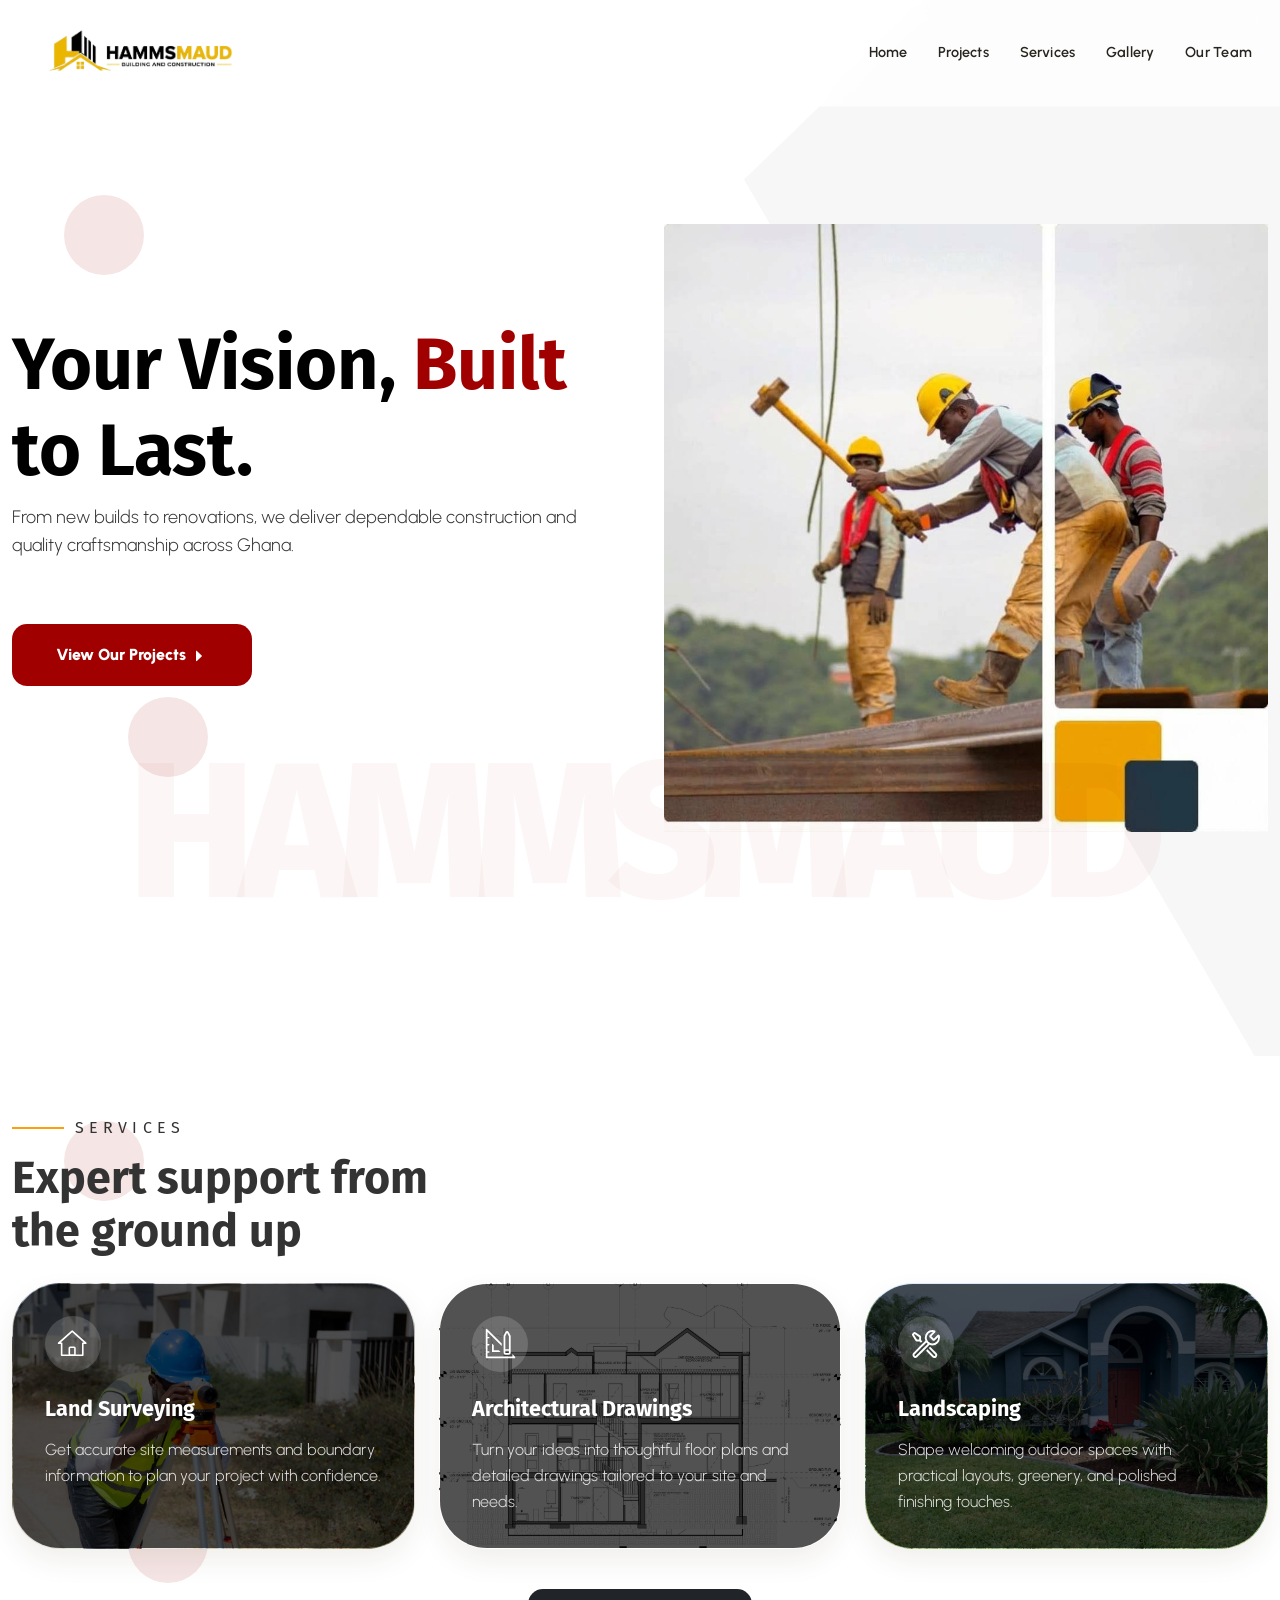
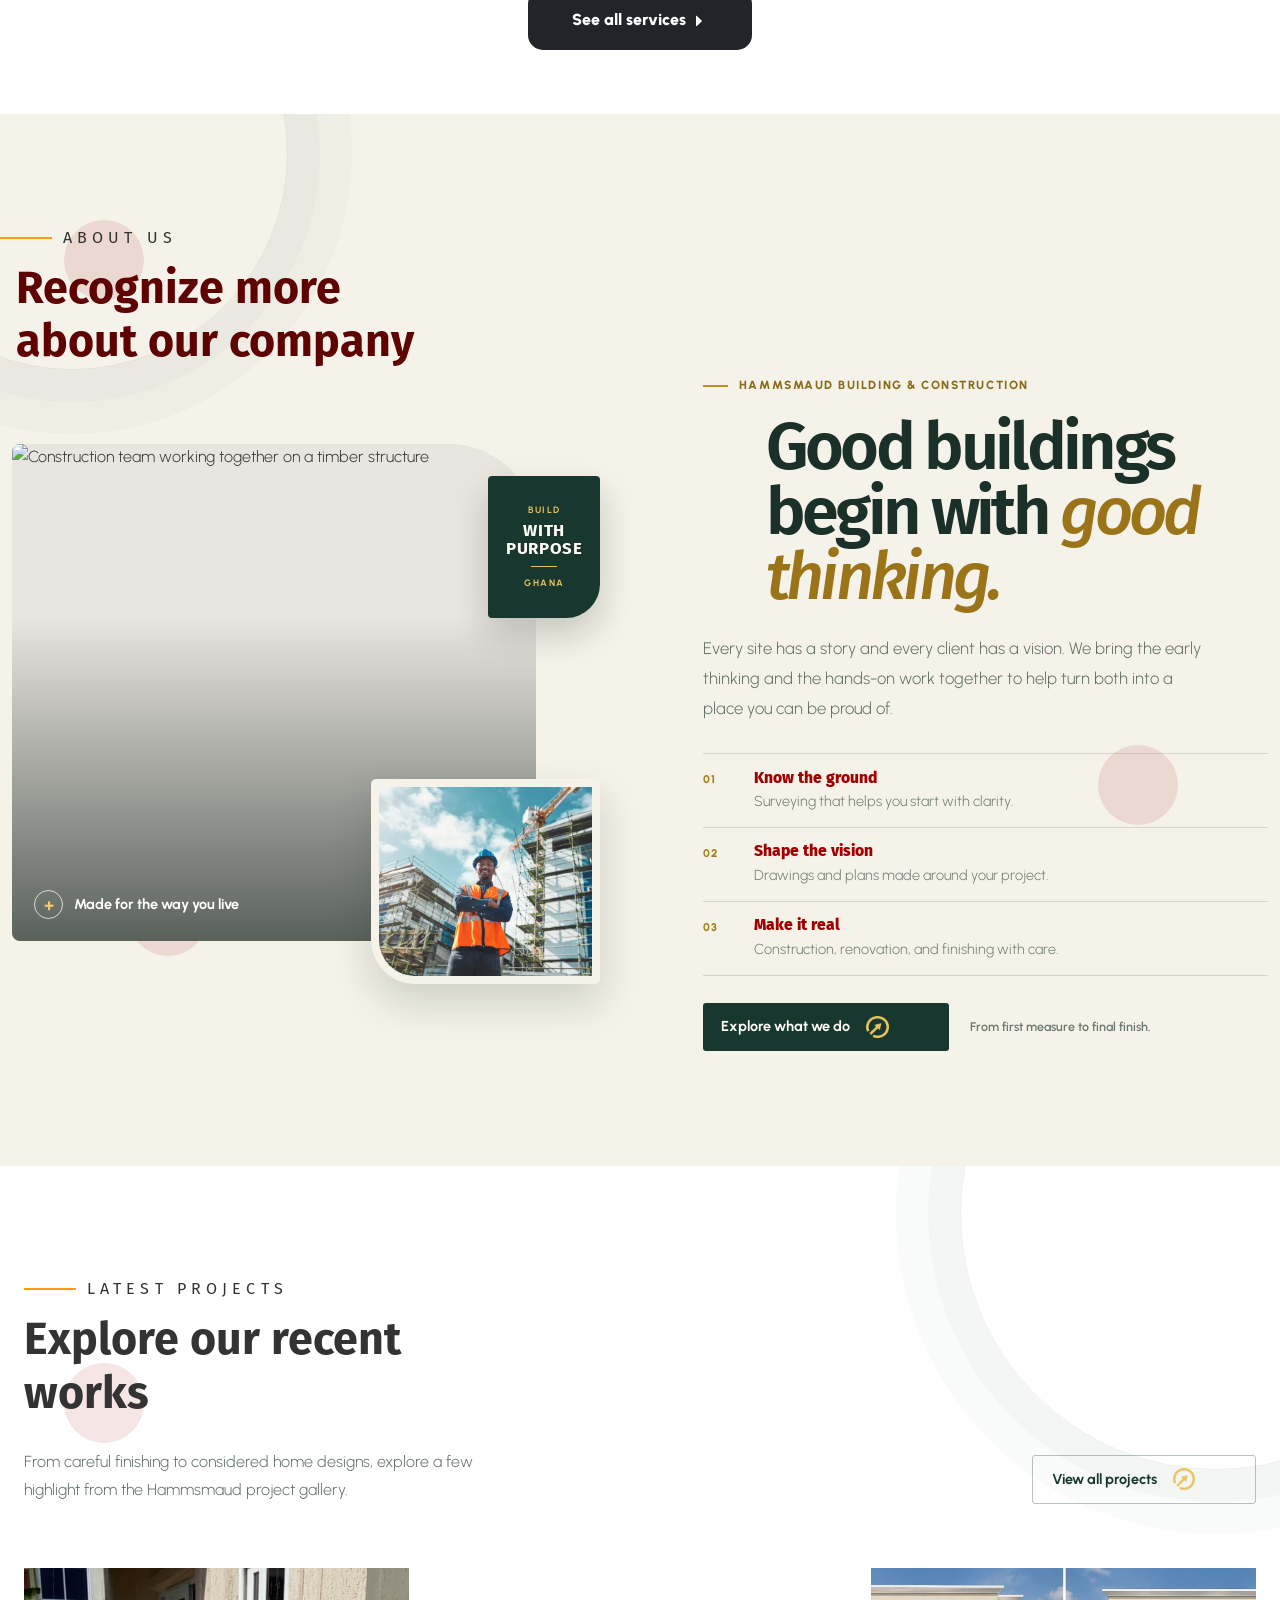
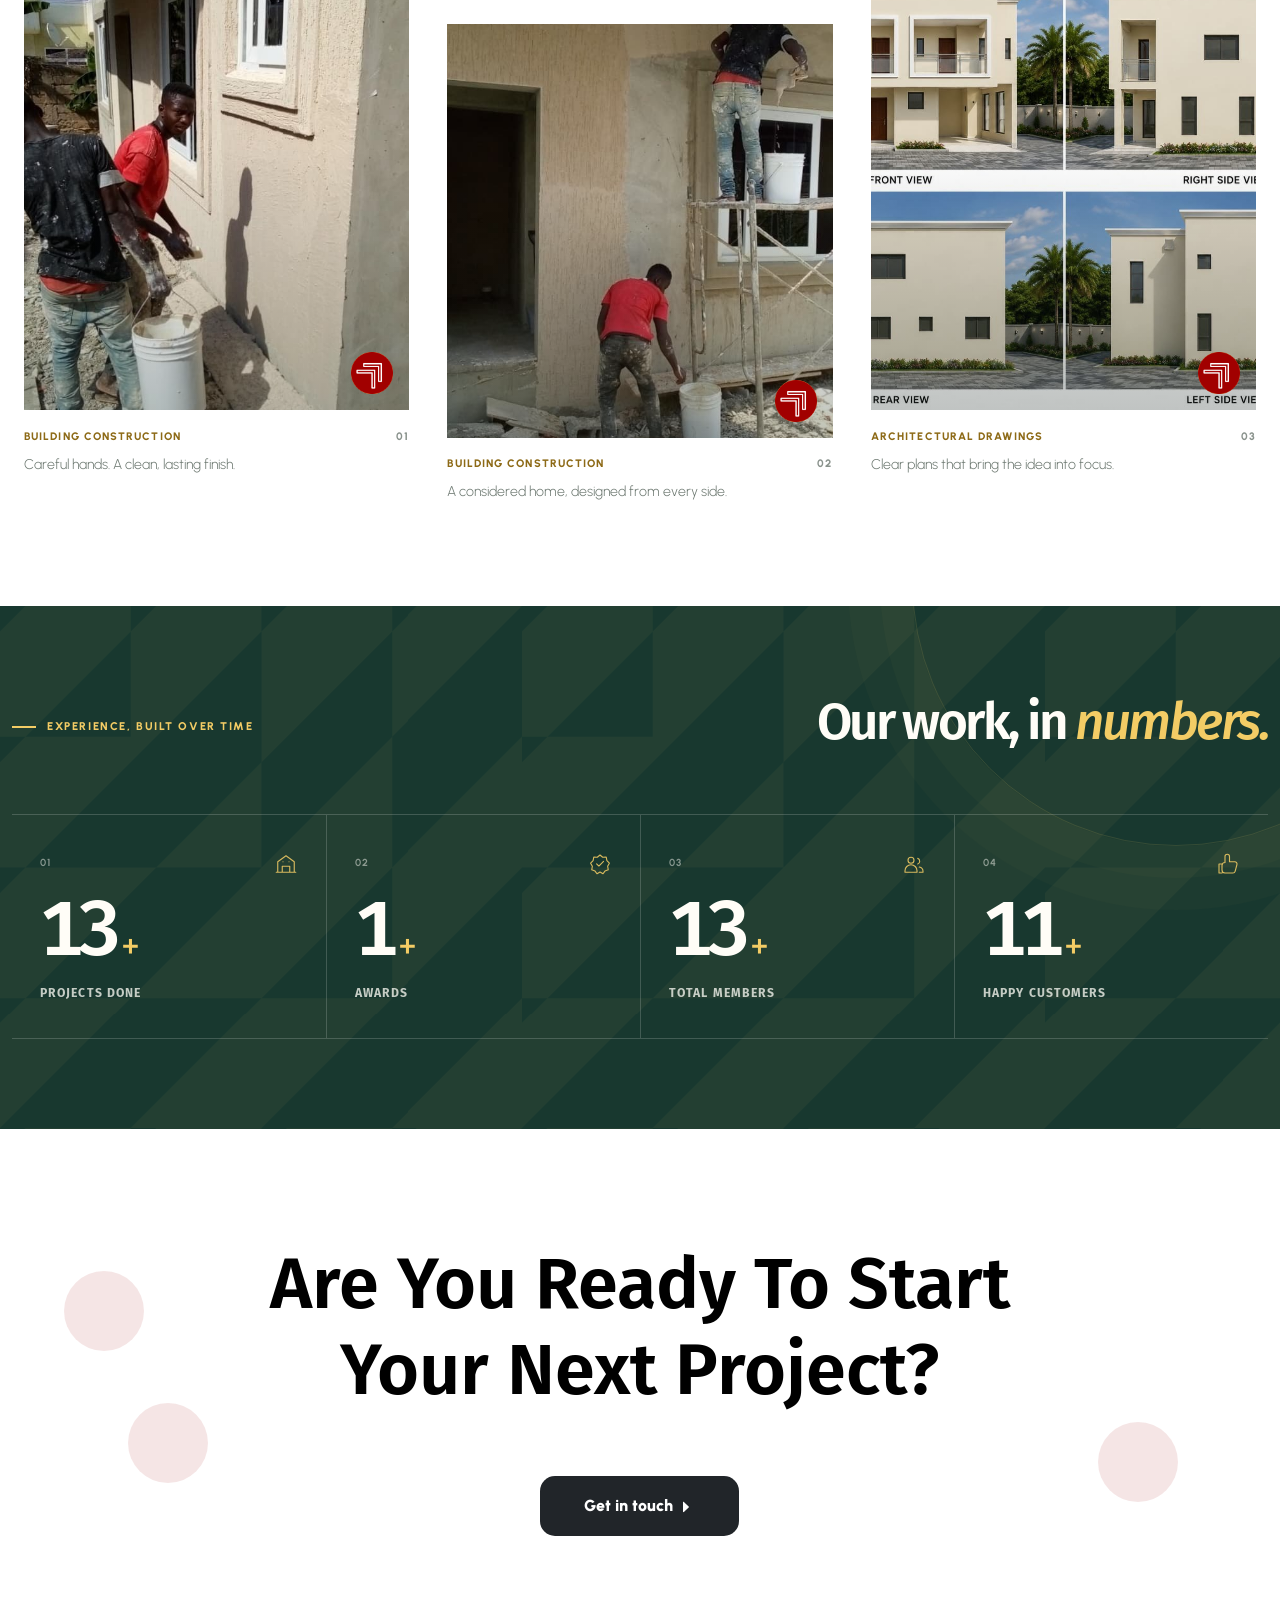
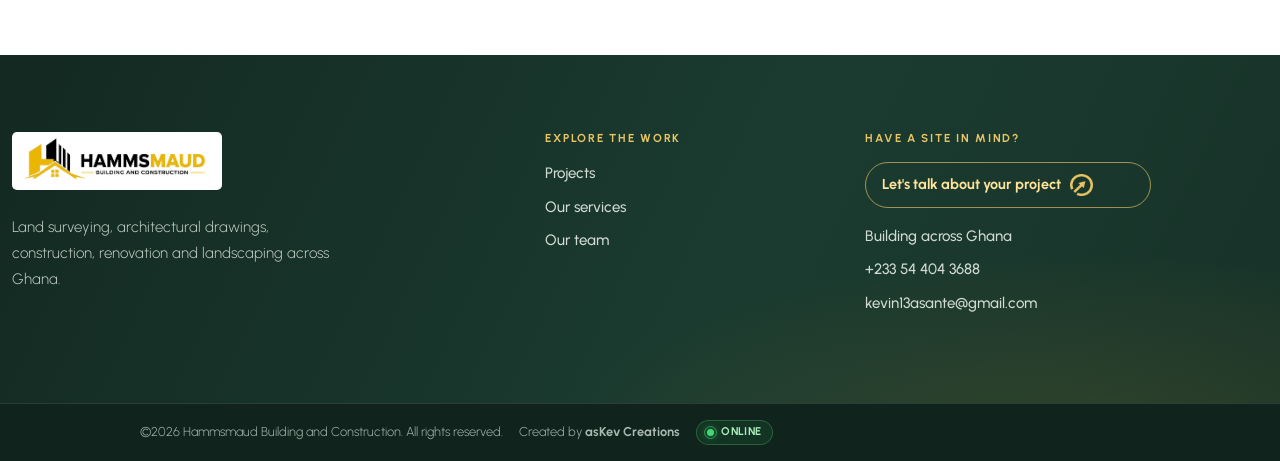
==== commit 6a923b60: "Fix typo in home projects intro text" ====
--- a/index.html
+++ b/index.html
@@ -467,7 +467,7 @@
         <div>
           <p class="home-projects__intro">
             From careful finishing to considered home designs, explore a few
-            highlights from the Hammsmaud project gallery.
+            highlight from the Hammsmaud project gallery.
           </p>
         </div>
         <a class="home-projects__all-link" href="project.html#projects">
@@ -889,4 +889,4 @@
   <script src="js/media-skeleton.js"></script>
 </body>
 
-</html>+</html>
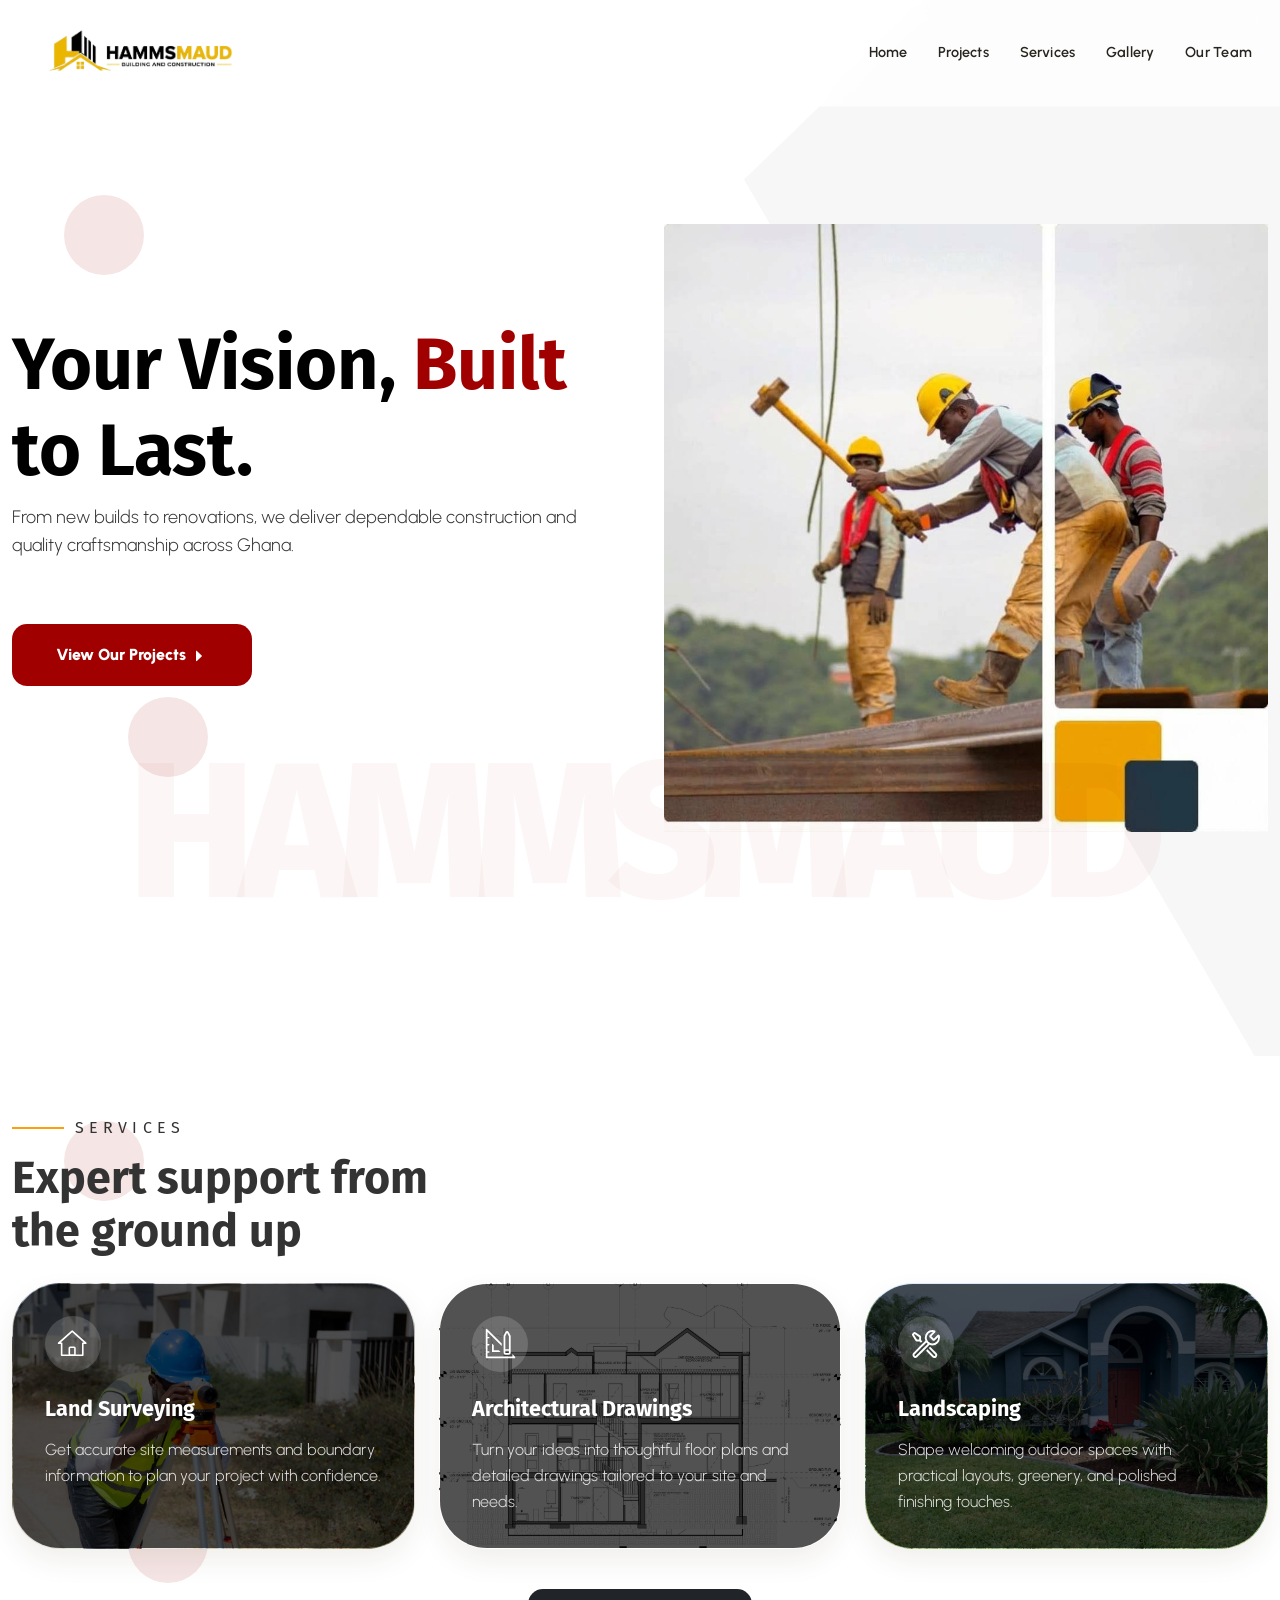
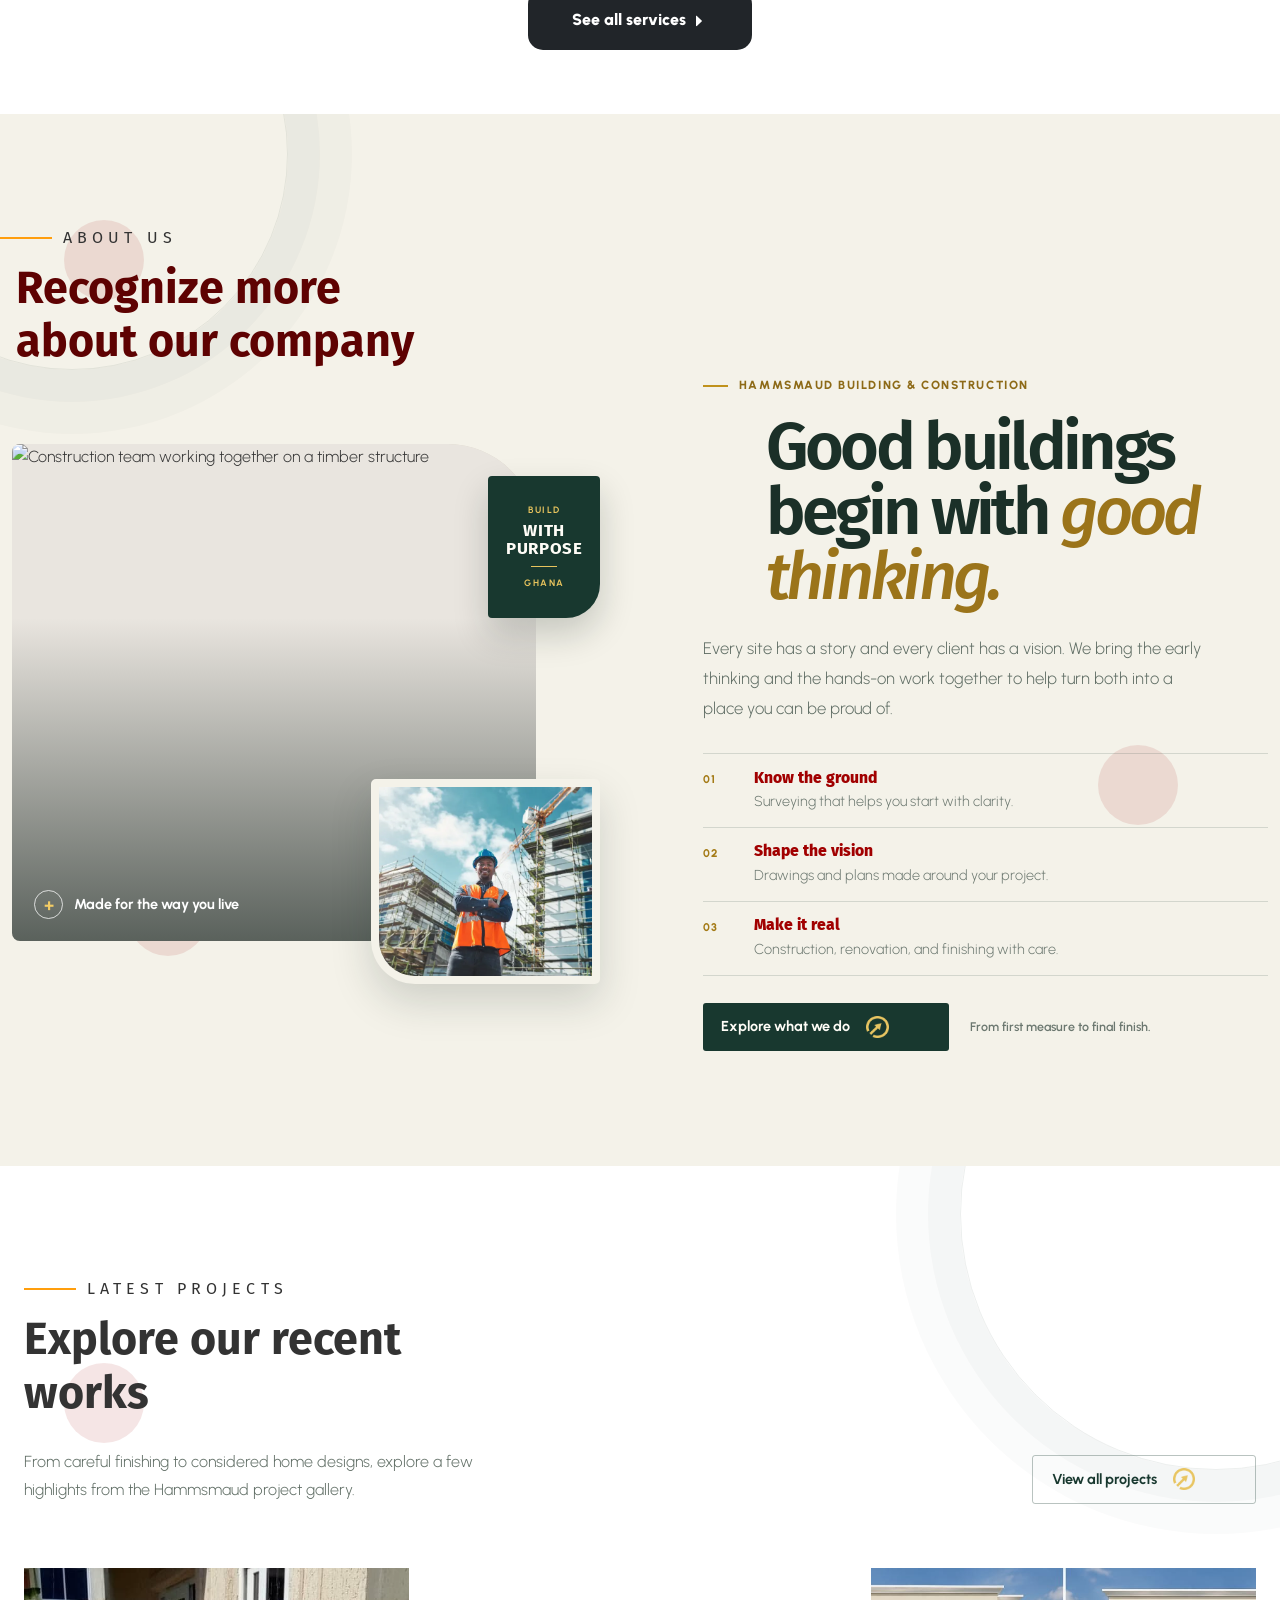
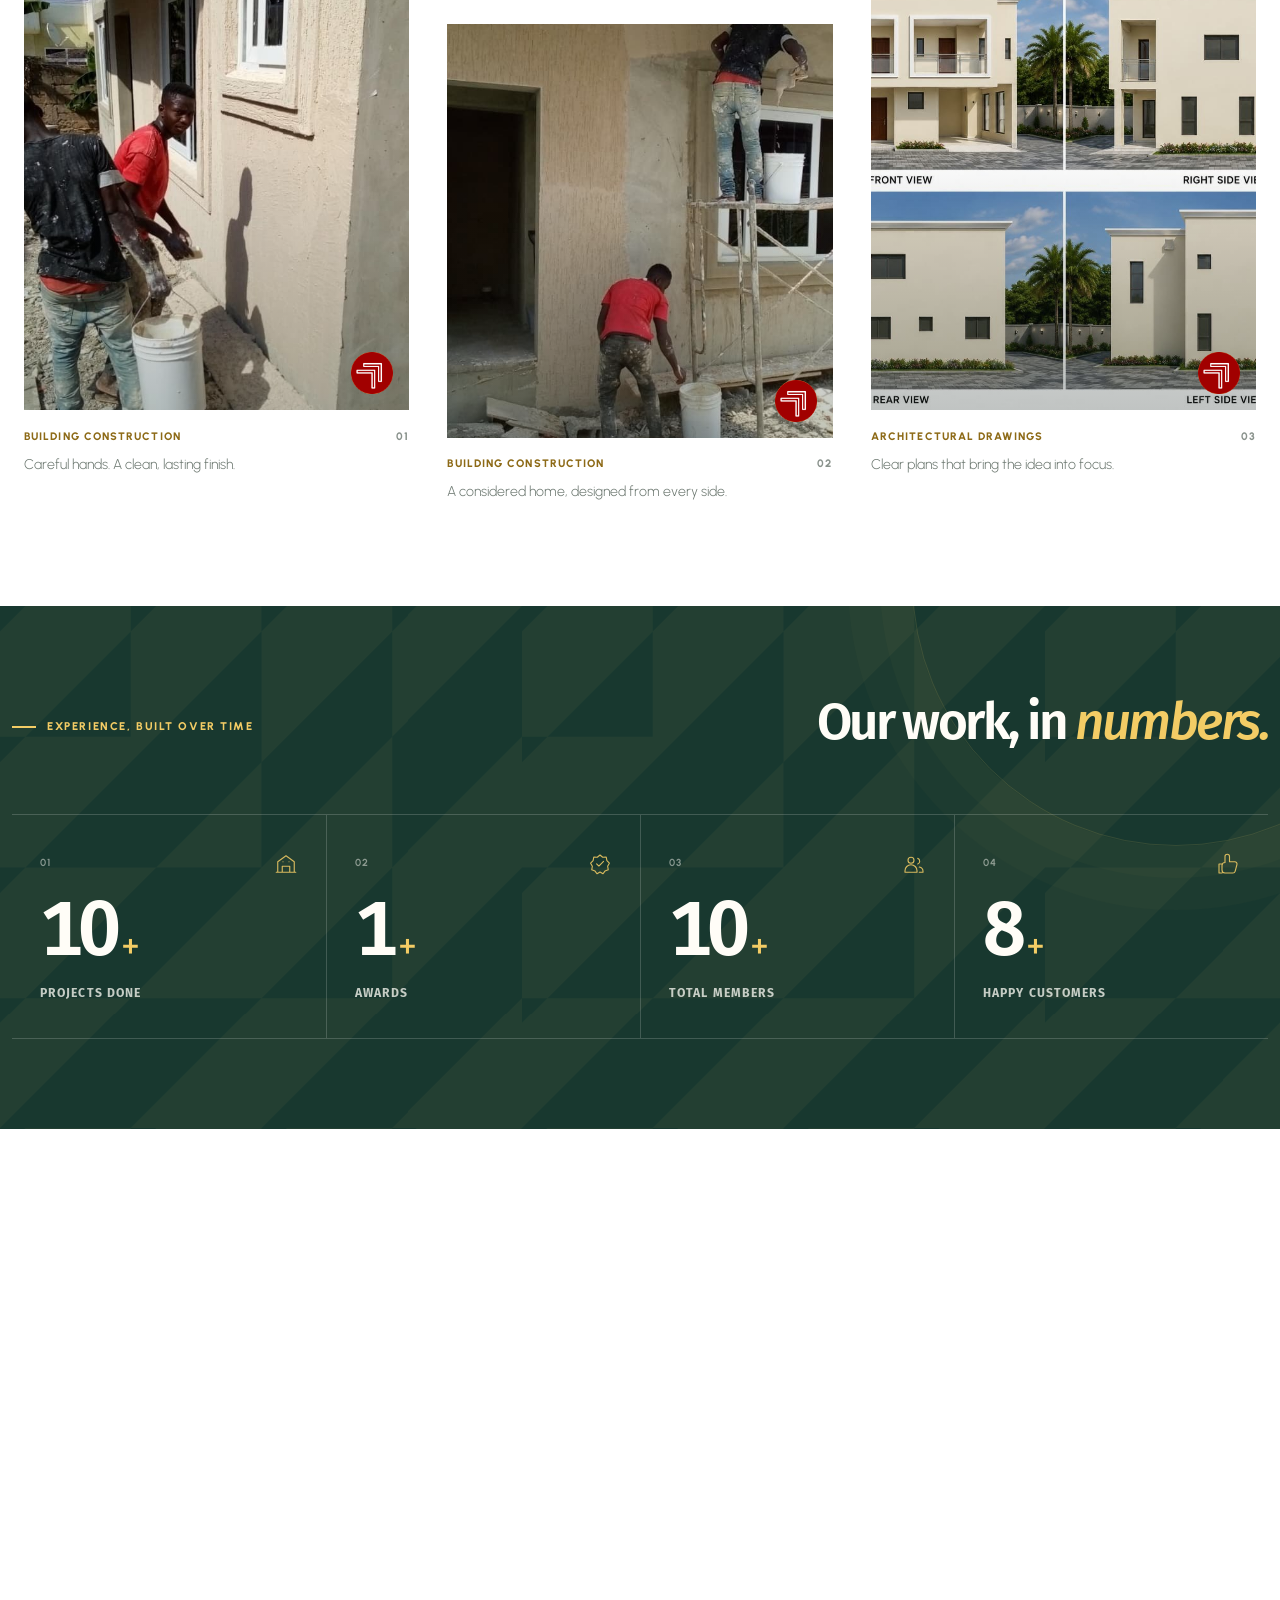
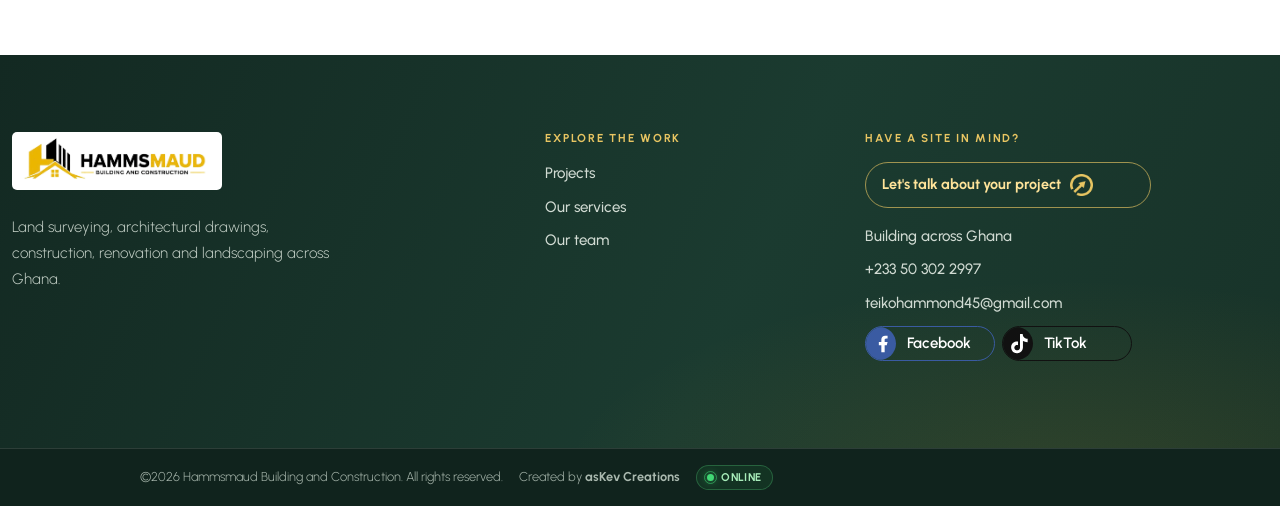
==== commit 4226d8e5: "new fix" ====
--- a/index.html
+++ b/index.html
@@ -89,6 +89,9 @@
     <symbol xmlns="http://www.w3.org/2000/svg" id="facebook" viewBox="0 0 24 24">
       <path fill="currentColor"
         d="M14 13.5h2.5l1-4H14v-2c0-1.03 0-2 2-2h1.5V2.14c-.326-.043-1.557-.14-2.857-.14C11.928 2 10 3.657 10 6.7v2.8H7v4h3V22h4v-8.5Z" />
+    </symbol>
+    <symbol xmlns="http://www.w3.org/2000/svg" id="tiktok" viewBox="0 0 24 24">
+      <path fill="currentColor" d="M12.525.02c1.31-.02 2.61-.01 3.91-.02.08 1.53.63 3.09 1.75 4.17 1.12 1.08 2.7 1.58 4.19 1.66v4.03c-1.4-.05-2.8-.34-4.06-.94-.55-.25-1.06-.57-1.56-.9-.01 2.77.01 5.54-.02 8.31-.07 1.33-.51 2.65-1.28 3.74-1.24 1.82-3.39 3.01-5.6 3.05-1.36.08-2.72-.29-3.87-.99-1.9-1.14-3.2-3.22-3.39-5.43-.02-.5-.03-1-.01-1.49.17-1.79 1.06-3.5 2.45-4.64 1.58-1.34 3.79-1.98 5.83-1.6.02 1.48-.04 2.96-.04 4.44-.99-.32-2.15-.23-3.02.37-.63.41-1.12 1.05-1.28 1.79-.14.34-.1.72-.09 1.08.24 1.65 1.83 3.04 3.53 2.89 1.13-.01 2.2-.68 2.78-1.65.19-.33.4-.67.41-1.06.1-1.78.06-3.56.07-5.34.01-4.01-.01-8.02.02-12.03Z" />
     </symbol>
     <symbol xmlns="http://www.w3.org/2000/svg" id="blogger" viewBox="0 0 24 24">
       <path fill="currentColor"
@@ -232,7 +235,11 @@
               <div class="site-navigation-note">
                 <span>BUILD WITH CONFIDENCE</span>
                 <p>Have a project in mind?</p>
-                <a href="https://wa.me/233544043688">Talk to our team <img class="inline-arrow-icon" src="images/top-left.png" alt="" aria-hidden="true" /></a>
+                <div class="site-navigation-social" role="group" aria-label="Social media">
+                  <a class="site-navigation-social-button site-navigation-social-button--facebook" href="https://www.facebook.com/" target="_blank" rel="noopener noreferrer" aria-label="Facebook"><span class="site-navigation-social-icon" aria-hidden="true">f</span>Facebook</a>
+                  <a class="site-navigation-social-button site-navigation-social-button--tiktok" href="https://www.tiktok.com/" target="_blank" rel="noopener noreferrer" aria-label="TikTok"><span class="site-navigation-social-icon" aria-hidden="true">&#9835;</span>TikTok</a>
+                </div>
+                <a href="https://wa.me/233503022997">Talk to our team <img class="inline-arrow-icon" src="images/top-left.png" alt="" aria-hidden="true" /></a>
               </div>
 
               <!--div class="social-links d-flex mt-5 mt-lg-0 align-items-center justify-content-end">
@@ -273,7 +280,7 @@
                     </a>
                   </li>
                 </ul>
-              </!--div-->
+              </div>-->
 
             </div>
           </div>
@@ -467,7 +474,7 @@
         <div>
           <p class="home-projects__intro">
             From careful finishing to considered home designs, explore a few
-            highlight from the Hammsmaud project gallery.
+            highlights from the Hammsmaud project gallery.
           </p>
         </div>
         <a class="home-projects__all-link" href="project.html#projects">
@@ -765,13 +772,29 @@
         <div class="col-lg-4 col-md-6">
           <div class="footer-menu">
             <h3>Have a site in mind?</h3>
-            <a class="footer-contact-cta" href="https://wa.me/233544043688">
+            <a class="footer-contact-cta" href="https://wa.me/233503022997">
               Let's talk about your project <img class="inline-arrow-icon" src="images/top-left.png" alt="" aria-hidden="true" />
             </a>
             <ul class="menu-list list-unstyled">
               <li>Building across Ghana</li>
-              <li><a href="https://wa.me/233544043688">+233 54 404 3688</a></li>
-              <li><a href="mailto:kevin13asante@gmail.com">kevin13asante@gmail.com</a></li>
+              <li class="footer-phone-row">
+                <a href="https://wa.me/233503022997">+233 50 302 2997</a>
+              </li>
+              <li class="footer-email-row">
+                <a href="mailto:teikohammond45@gmail.com">teikohammond45@gmail.com</a>
+                <span class="footer-social-links" role="group" aria-label="Social media">
+                  <a class="footer-social-button footer-social-button--facebook" href="https://www.facebook.com/" target="_blank" rel="noopener noreferrer" aria-label="Facebook">
+                    <span class="footer-social-icon"><svg aria-hidden="true"><use xlink:href="#facebook"></use></svg></span>
+                    <span class="footer-social-text">Facebook</span>
+                    <span class="footer-social-action">Connect</span>
+                  </a>
+                  <a class="footer-social-button footer-social-button--tiktok" href="https://www.tiktok.com/" target="_blank" rel="noopener noreferrer" aria-label="TikTok">
+                    <span class="footer-social-icon"><svg aria-hidden="true"><use xlink:href="#tiktok"></use></svg></span>
+                    <span class="footer-social-text">TikTok</span>
+                    <span class="footer-social-action">Connect</span>
+                  </a>
+                </span>
+              </li>
             </ul>
           </div>
         </div>
@@ -792,45 +815,6 @@
               Online
             </span>
           </p>
-        </div>
-        <div class="col-lg-6">
-          <ul class="social-links list-unstyled d-flex justify-content-lg-end">
-            <li class="pe-3">
-              <a href="#">
-                <svg class="facebook text-primary-500" width="15" height="15" aria-hidden="true">
-                  <use xlink:href="#facebook"></use>
-                </svg>
-              </a>
-            </li>
-            <li class="pe-3">
-              <a href="#">
-                <svg class="twitter text-primary-500" width="15" height="15" aria-hidden="true">
-                  <use xlink:href="#twitter"></use>
-                </svg>
-              </a>
-            </li>
-            <li class="pe-3">
-              <a href="#">
-                <svg class="instagram text-primary-500" width="15" height="15" aria-hidden="true">
-                  <use xlink:href="#instagram"></use>
-                </svg>
-              </a>
-            </li>
-            <li class="pe-3">
-              <a href="#">
-                <svg class="linkedin text-primary-500" width="15" height="15" aria-hidden="true">
-                  <use xlink:href="#linkedin"></use>
-                </svg>
-              </a>
-            </li>
-            <li>
-              <a href="#">
-                <svg class="youtube text-primary-500" width="15" height="15" aria-hidden="true">
-                  <use xlink:href="#blogger"></use>
-                </svg>
-              </a>
-            </li>
-          </ul>
         </div>
       </div>
     </div>
@@ -886,7 +870,8 @@
   </script>
 
 
+  <script src="js/navigation-social.js"></script>
   <script src="js/media-skeleton.js"></script>
 </body>
 
-</html>
+</html>
--- a/style.css
+++ b/style.css
@@ -978,6 +978,10 @@
   display: none;
 }
 
+#header-nav .site-navigation-social {
+  display: none;
+}
+
 @media (max-width: 991.98px) {
   #header-nav.navbar {
     min-height: 76px;
@@ -1176,6 +1180,32 @@
   #header-nav .site-navigation-note a:hover,
   #header-nav .site-navigation-note a:focus-visible {
     color: #fff;
+  }
+
+  #header-nav .site-navigation-social {
+    display: block;
+    margin: 0.9rem 0 0;
+    padding: 0 1.45rem 1rem;
+  }
+
+  #header-nav .site-navigation-social .footer-social-button {
+    background: #fff;
+    color: #28251f !important;
+  }
+
+  #header-nav .site-navigation-social .footer-social-text {
+    color: #28251f !important;
+  }
+
+  #header-nav
+    .site-navigation-social
+    .footer-social-button:hover
+    .footer-social-text,
+  #header-nav
+    .site-navigation-social
+    .footer-social-button:focus-visible
+    .footer-social-text {
+    color: #fff !important;
   }
 
   .offcanvas-backdrop.show {
@@ -3333,6 +3363,19 @@
   object-fit: cover;
 }
 
+.service-detail-hero__media > img {
+  transition:
+    opacity 260ms ease,
+    transform 520ms cubic-bezier(0.2, 0.7, 0.2, 1),
+    filter 260ms ease;
+}
+
+.service-detail-hero__media.is-changing > img {
+  opacity: 0.12;
+  transform: scale(1.035);
+  filter: blur(2px);
+}
+
 .service-detail-hero__media figcaption {
   position: absolute;
   z-index: 1;
@@ -3345,6 +3388,19 @@
   color: #fff;
   font-size: 0.95rem;
   font-weight: 600;
+  transition:
+    opacity 180ms ease,
+    transform 180ms ease;
+}
+
+.service-detail-hero__media.is-changing figcaption {
+  opacity: 0.45;
+  transform: translateY(4px);
+}
+
+.service-detail-hero__media figcaption p {
+  min-width: 0;
+  margin: 0;
 }
 
 .service-detail-hero__media figcaption span {
@@ -3356,6 +3412,59 @@
   border-radius: 50%;
   font-size: 0.7rem;
   letter-spacing: 0.05em;
+}
+
+.service-detail-gallery-next {
+  position: absolute;
+  z-index: 2;
+  top: 1.5rem;
+  right: 1.5rem;
+  display: inline-flex;
+  min-height: 42px;
+  align-items: center;
+  gap: 0.6rem;
+  padding: 0 1rem;
+  border: 1px solid rgba(255, 255, 255, 0.72);
+  border-radius: 3px;
+  background: rgba(25, 22, 19, 0.56);
+  color: #fff;
+  font: inherit;
+  font-size: 0.82rem;
+  font-weight: 700;
+  cursor: pointer;
+  text-decoration: none;
+  backdrop-filter: blur(8px);
+  transition:
+    background-color 180ms ease,
+    border-color 180ms ease;
+}
+
+.service-detail-gallery-next svg {
+  width: 16px;
+  height: 16px;
+  fill: none;
+  stroke: currentColor;
+  stroke-linecap: round;
+  stroke-linejoin: round;
+  stroke-width: 1.8;
+  transition: transform 180ms ease;
+}
+
+.service-detail-gallery-next:hover,
+.service-detail-gallery-next:focus-visible {
+  border-color: #a10000;
+  background: #a10000;
+  color: #fff;
+}
+
+.service-detail-gallery-next:hover svg,
+.service-detail-gallery-next:focus-visible svg {
+  transform: translateX(2px);
+}
+
+.service-detail-gallery-next:focus-visible {
+  outline: 2px solid #fff;
+  outline-offset: 3px;
 }
 
 .service-detail-main {
@@ -3651,6 +3760,21 @@
     border-bottom-right-radius: 58px;
   }
 
+  .service-detail-gallery-next {
+    top: 1rem;
+    right: 1rem;
+    min-height: 38px;
+    padding: 0 0.8rem;
+  }
+
+  .service-detail-hero__media figcaption {
+    right: 1rem;
+    bottom: 1rem;
+    left: 1rem;
+    gap: 0.65rem;
+    font-size: 0.85rem;
+  }
+
   .service-detail-story {
     padding: 4rem 0;
   }
@@ -3708,6 +3832,9 @@
 
 @media (prefers-reduced-motion: reduce) {
   .service-detail-primary-link,
+  .service-detail-hero__media > img,
+  .service-detail-gallery-next,
+  .service-detail-gallery-next svg,
   .service-booking-button {
     transition: none;
   }
@@ -3897,7 +4024,7 @@
   flex: 0 0 20px;
   width: 20px;
   margin-top: 0.12rem;
-  color: #e8c562;
+  color: white;
 }
 
 #footer .footer-contact-cta {
@@ -4002,8 +4129,158 @@
   transition: color 180ms ease;
 }
 
-.footer-bottom .social-links {
-  display: none !important;
+#footer .footer-phone-row {
+  align-items: center;
+  flex-wrap: wrap;
+  gap: 0.75rem;
+}
+
+#footer .footer-email-row {
+  align-items: flex-start;
+  flex-direction: column;
+  gap: 0.65rem;
+}
+
+#footer .footer-social-links,
+#header-nav .site-navigation-social .footer-social-links {
+  display: inline-flex;
+  align-items: center;
+  flex-wrap: wrap;
+  gap: 0.4rem;
+  width: min(100%, 270px);
+}
+
+#footer .footer-social-button,
+#header-nav .site-navigation-social .footer-social-button {
+  position: relative;
+  display: inline-flex;
+  align-items: center;
+  width: 130px;
+  height: 35px;
+  overflow: hidden;
+  border: 1px solid #3a5ba2;
+  border-radius: 30px;
+  color: white !important;
+  text-decoration: none;
+}
+
+#footer .footer-social-button--tiktok,
+#header-nav .site-navigation-social .footer-social-button--tiktok {
+  border-color: #111;
+}
+
+#footer .footer-social-icon,
+#header-nav .site-navigation-social .footer-social-icon {
+  position: absolute;
+  top: 0;
+  left: 0;
+  z-index: 1;
+  display: flex;
+  align-items: center;
+  justify-content: center;
+  width: 33px;
+  height: 33px;
+  color: #fff;
+  transition:
+    transform 0.5s ease,
+    color 0.2s ease;
+}
+
+#footer .footer-social-icon::before,
+#header-nav .site-navigation-social .footer-social-icon::before {
+  position: absolute;
+  top: 0;
+  left: -100px;
+  z-index: -1;
+  width: 130px;
+  height: 33px;
+  border-radius: 30px;
+  background: #3a5ba2;
+  content: "";
+}
+
+#footer .footer-social-button--tiktok .footer-social-icon,
+#header-nav
+  .site-navigation-social
+  .footer-social-button--tiktok
+  .footer-social-icon {
+  color: #fff;
+}
+
+#footer .footer-social-button--tiktok .footer-social-icon::before,
+#header-nav
+  .site-navigation-social
+  .footer-social-button--tiktok
+  .footer-social-icon::before {
+  background: #111;
+}
+
+#footer .footer-social-icon svg,
+#header-nav .site-navigation-social .footer-social-icon svg {
+  width: 1.25rem;
+  height: 1.25rem;
+  fill: currentColor;
+}
+
+#footer .footer-social-text,
+#header-nav .site-navigation-social .footer-social-text {
+  margin-left: 32%;
+  font-size: 0.94rem;
+  font-weight: 600;
+  color: white;
+}
+
+#footer .footer-social-action,
+#header-nav .site-navigation-social .footer-social-action {
+  position: absolute;
+  top: 25%;
+  left: -70px;
+  z-index: 3;
+  color: #fff;
+  font-size: 0.875rem;
+  font-weight: 700;
+  transition: transform 0.6s ease;
+}
+
+#footer .footer-social-button:hover .footer-social-icon,
+#footer .footer-social-button:focus-visible .footer-social-icon,
+#header-nav
+  .site-navigation-social
+  .footer-social-button:hover
+  .footer-social-icon,
+#header-nav
+  .site-navigation-social
+  .footer-social-button:focus-visible
+  .footer-social-icon {
+  color: #fff;
+  transform: translateX(96px);
+}
+
+#footer .footer-social-button:hover .footer-social-action,
+#footer .footer-social-button:focus-visible .footer-social-action,
+#header-nav
+  .site-navigation-social
+  .footer-social-button:hover
+  .footer-social-action,
+#header-nav
+  .site-navigation-social
+  .footer-social-button:focus-visible
+  .footer-social-action {
+  transform: translateX(100px);
+}
+
+#footer .footer-social-button:active,
+#header-nav .site-navigation-social .footer-social-button:active {
+  transform: scale(1.03);
+}
+
+@media (prefers-reduced-motion: reduce) {
+  #footer .footer-social-icon,
+  #footer .footer-social-action,
+  #header-nav .site-navigation-social .footer-social-icon,
+  #header-nav .site-navigation-social .footer-social-action {
+    transition: none;
+  }
 }
 
 @media (max-width: 767.98px) {
@@ -4017,6 +4294,69 @@
 
   #footer .row {
     row-gap: 1.8rem;
+  }
+
+  #footer .footer-social-links,
+  #header-nav .site-navigation-social .footer-social-links {
+    width: min(100%, 246px);
+    gap: 0.35rem;
+  }
+
+  #footer .footer-social-button,
+  #header-nav .site-navigation-social .footer-social-button {
+    flex: 0 0 118px;
+    width: 118px;
+    height: 33px;
+  }
+
+  #footer .footer-social-icon,
+  #header-nav .site-navigation-social .footer-social-icon {
+    width: 31px;
+    height: 31px;
+    transition-duration: 0.42s, 0.18s;
+  }
+
+  #footer .footer-social-icon::before,
+  #header-nav .site-navigation-social .footer-social-icon::before {
+    left: -87px;
+    width: 118px;
+    height: 31px;
+  }
+
+  #footer .footer-social-text {
+    font-size: 0.84rem;
+  }
+
+  #footer .footer-social-action {
+    left: -60px;
+    font-size: 0.8rem;
+    transition-duration: 0.48s;
+  }
+
+  #footer .footer-social-button:hover .footer-social-icon,
+  #footer .footer-social-button:focus-visible .footer-social-icon,
+  #header-nav
+    .site-navigation-social
+    .footer-social-button:hover
+    .footer-social-icon,
+  #header-nav
+    .site-navigation-social
+    .footer-social-button:focus-visible
+    .footer-social-icon {
+    transform: translateX(84px);
+  }
+
+  #footer .footer-social-button:hover .footer-social-action,
+  #footer .footer-social-button:focus-visible .footer-social-action,
+  #header-nav
+    .site-navigation-social
+    .footer-social-button:hover
+    .footer-social-action,
+  #header-nav
+    .site-navigation-social
+    .footer-social-button:focus-visible
+    .footer-social-action {
+    transform: translateX(88px);
   }
 
   .footer-bottom p {
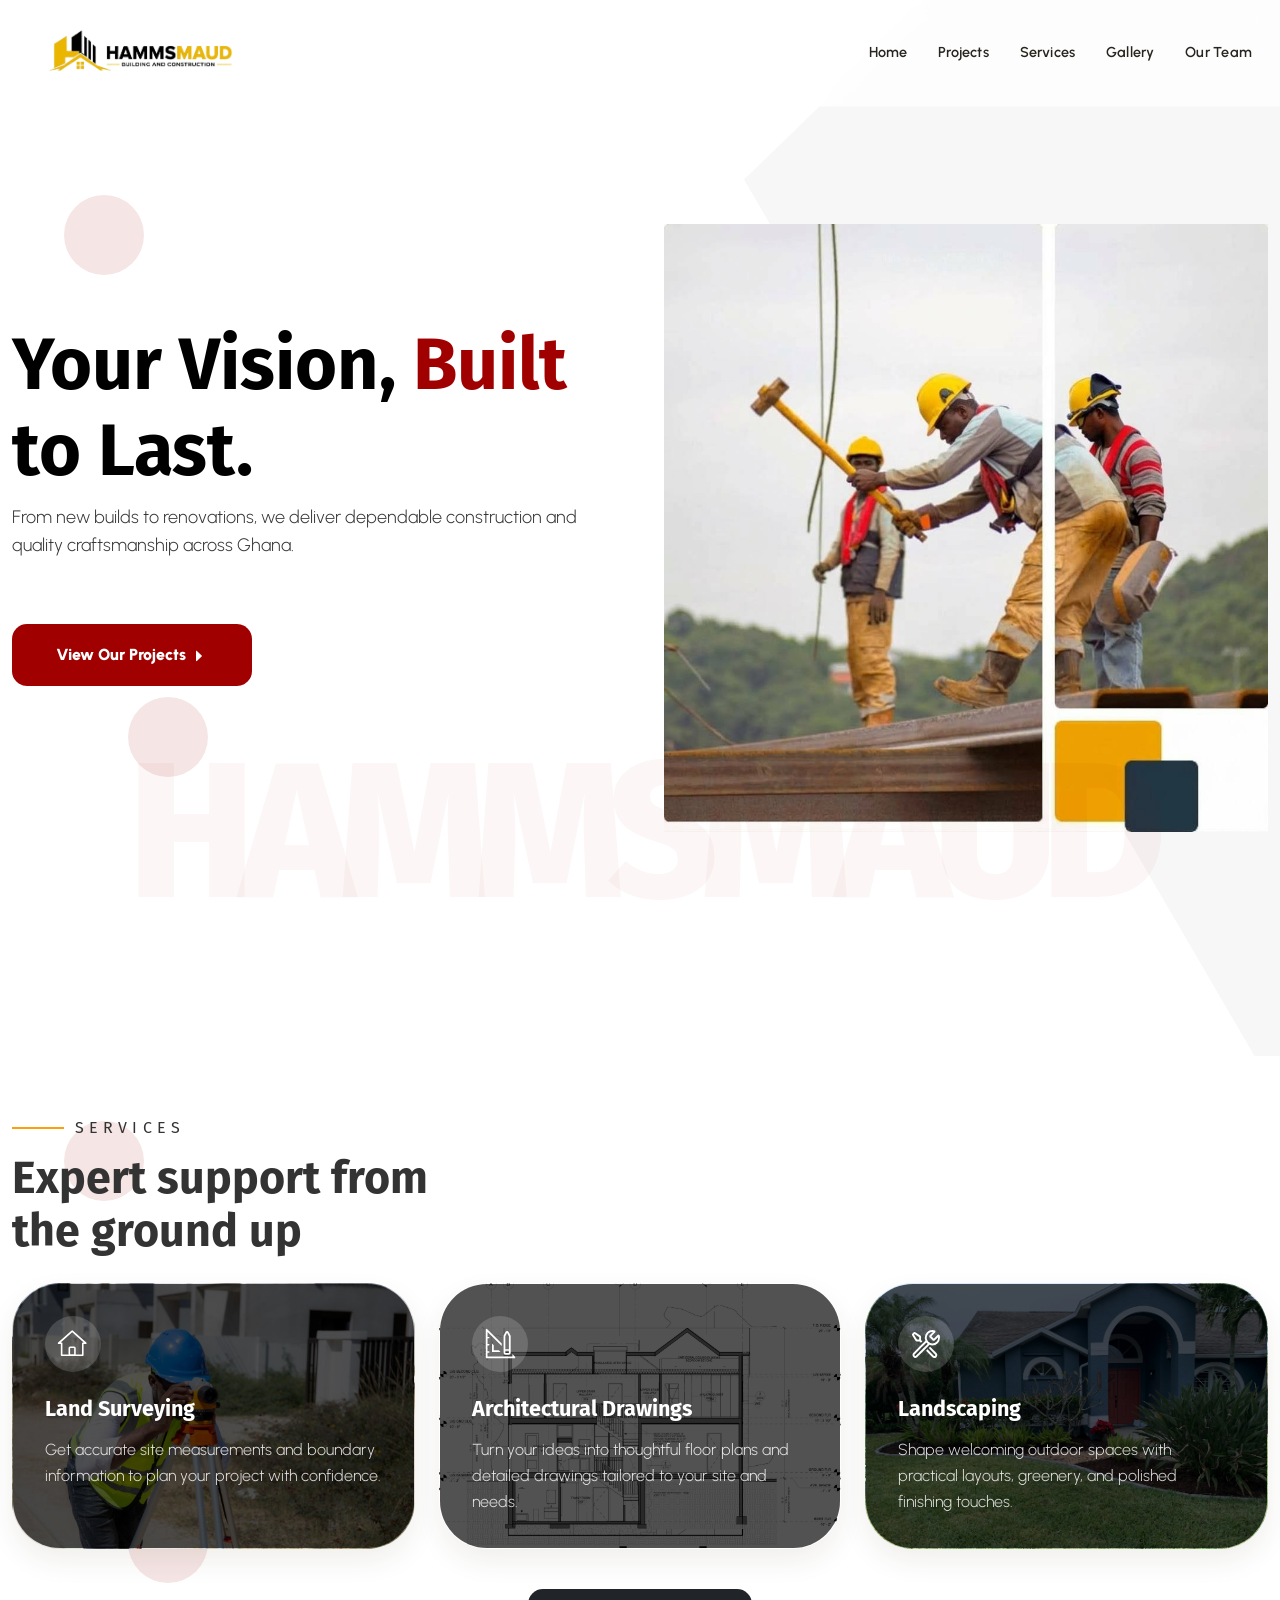
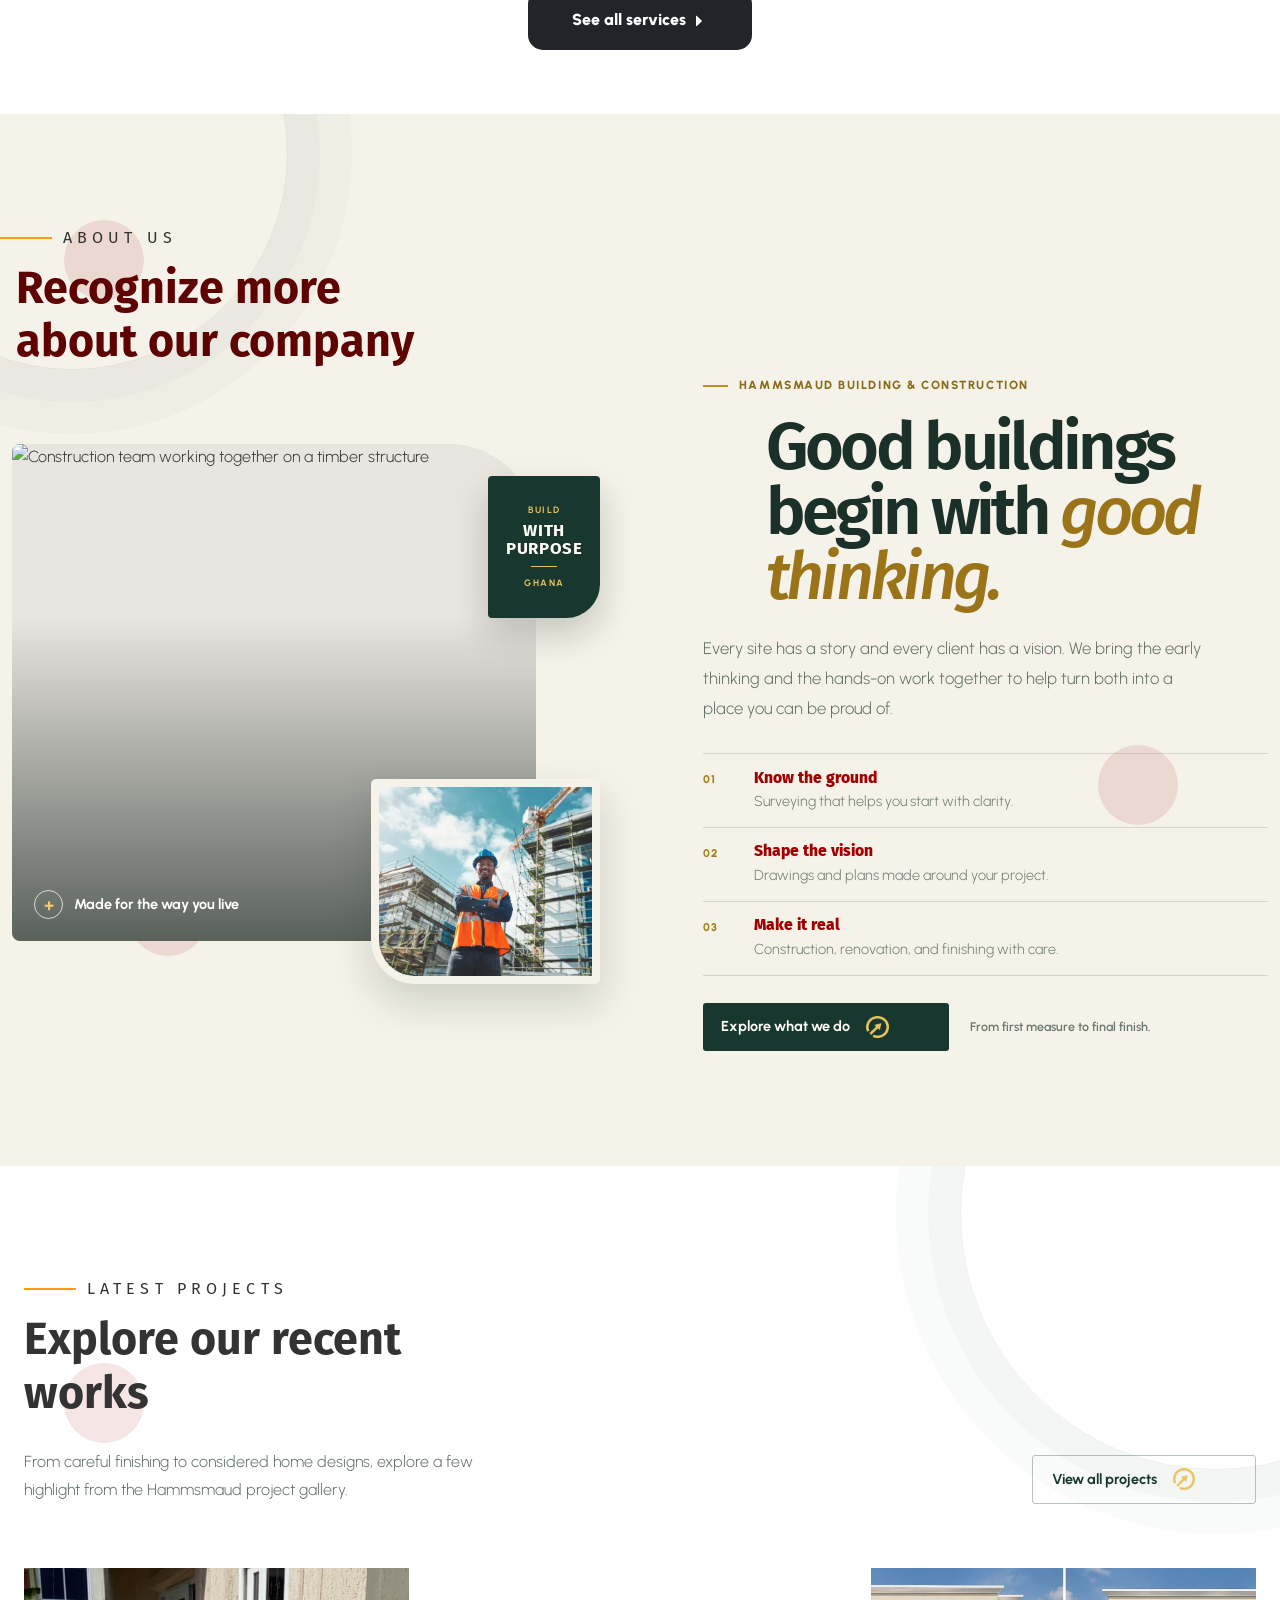
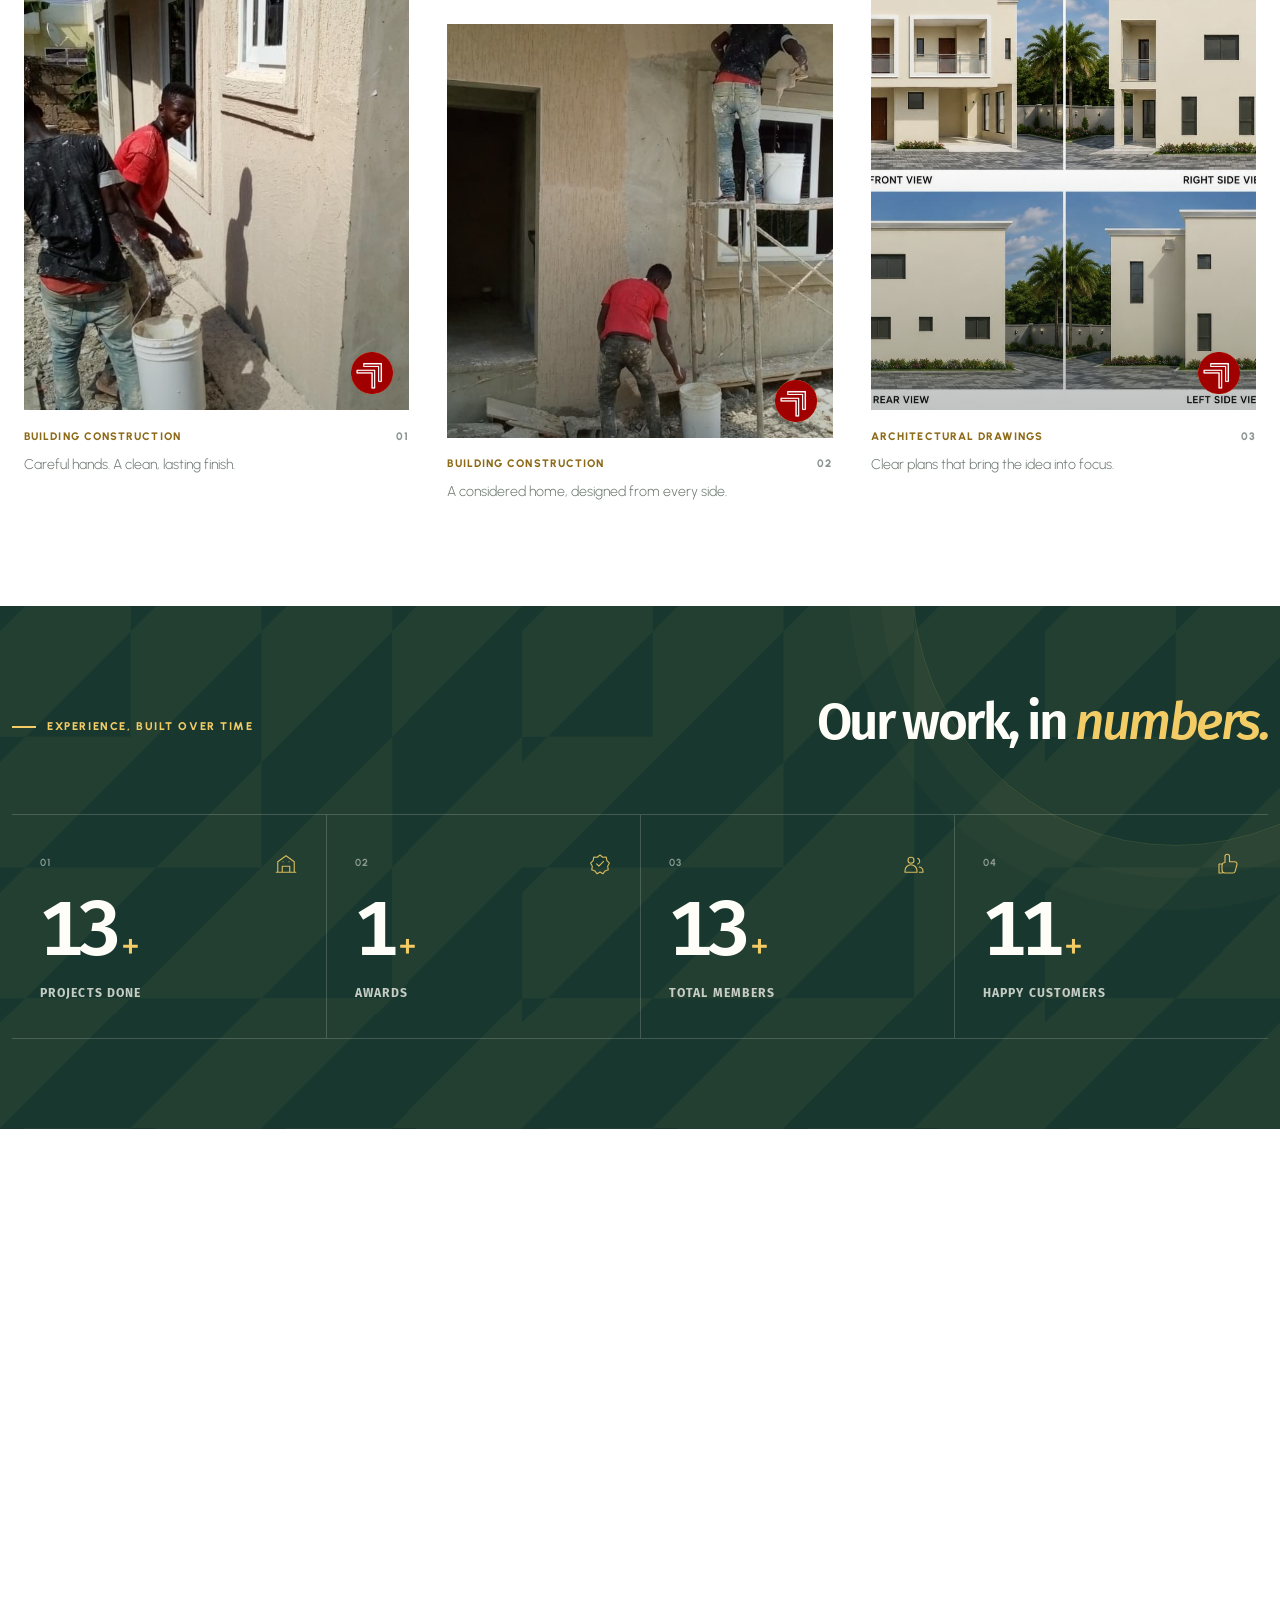
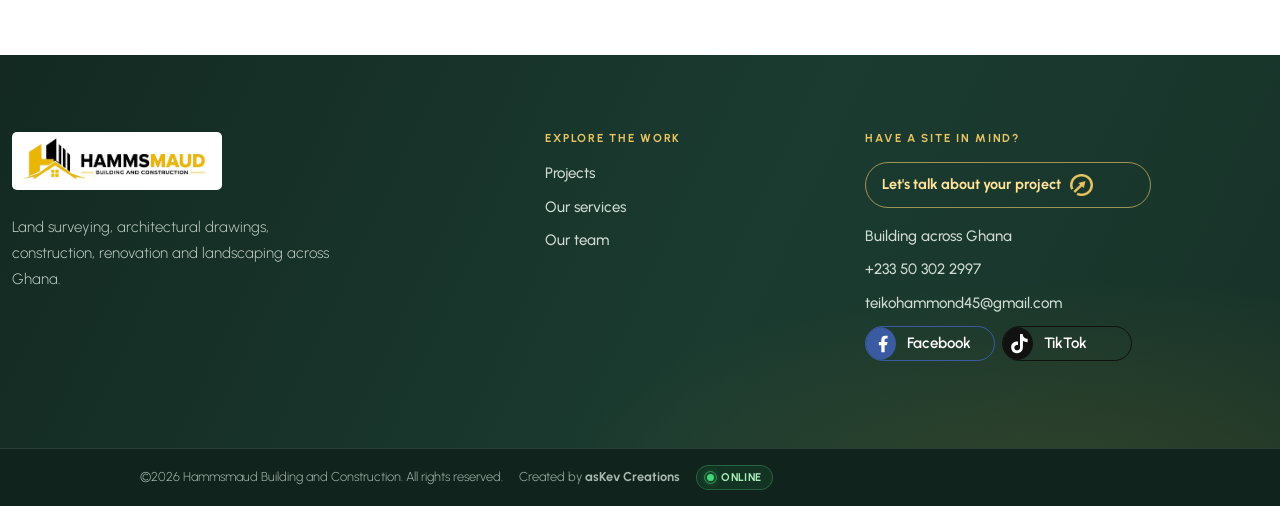
==== commit f07e42fb: "Merge branch 'main' of https://github.com/Kevgeezz/hammsmaud-building-and-construction-company" ====
--- a/index.html
+++ b/index.html
@@ -474,7 +474,7 @@
         <div>
           <p class="home-projects__intro">
             From careful finishing to considered home designs, explore a few
-            highlights from the Hammsmaud project gallery.
+            highlight from the Hammsmaud project gallery.
           </p>
         </div>
         <a class="home-projects__all-link" href="project.html#projects">
@@ -874,4 +874,4 @@
   <script src="js/media-skeleton.js"></script>
 </body>
 
-</html>+</html>
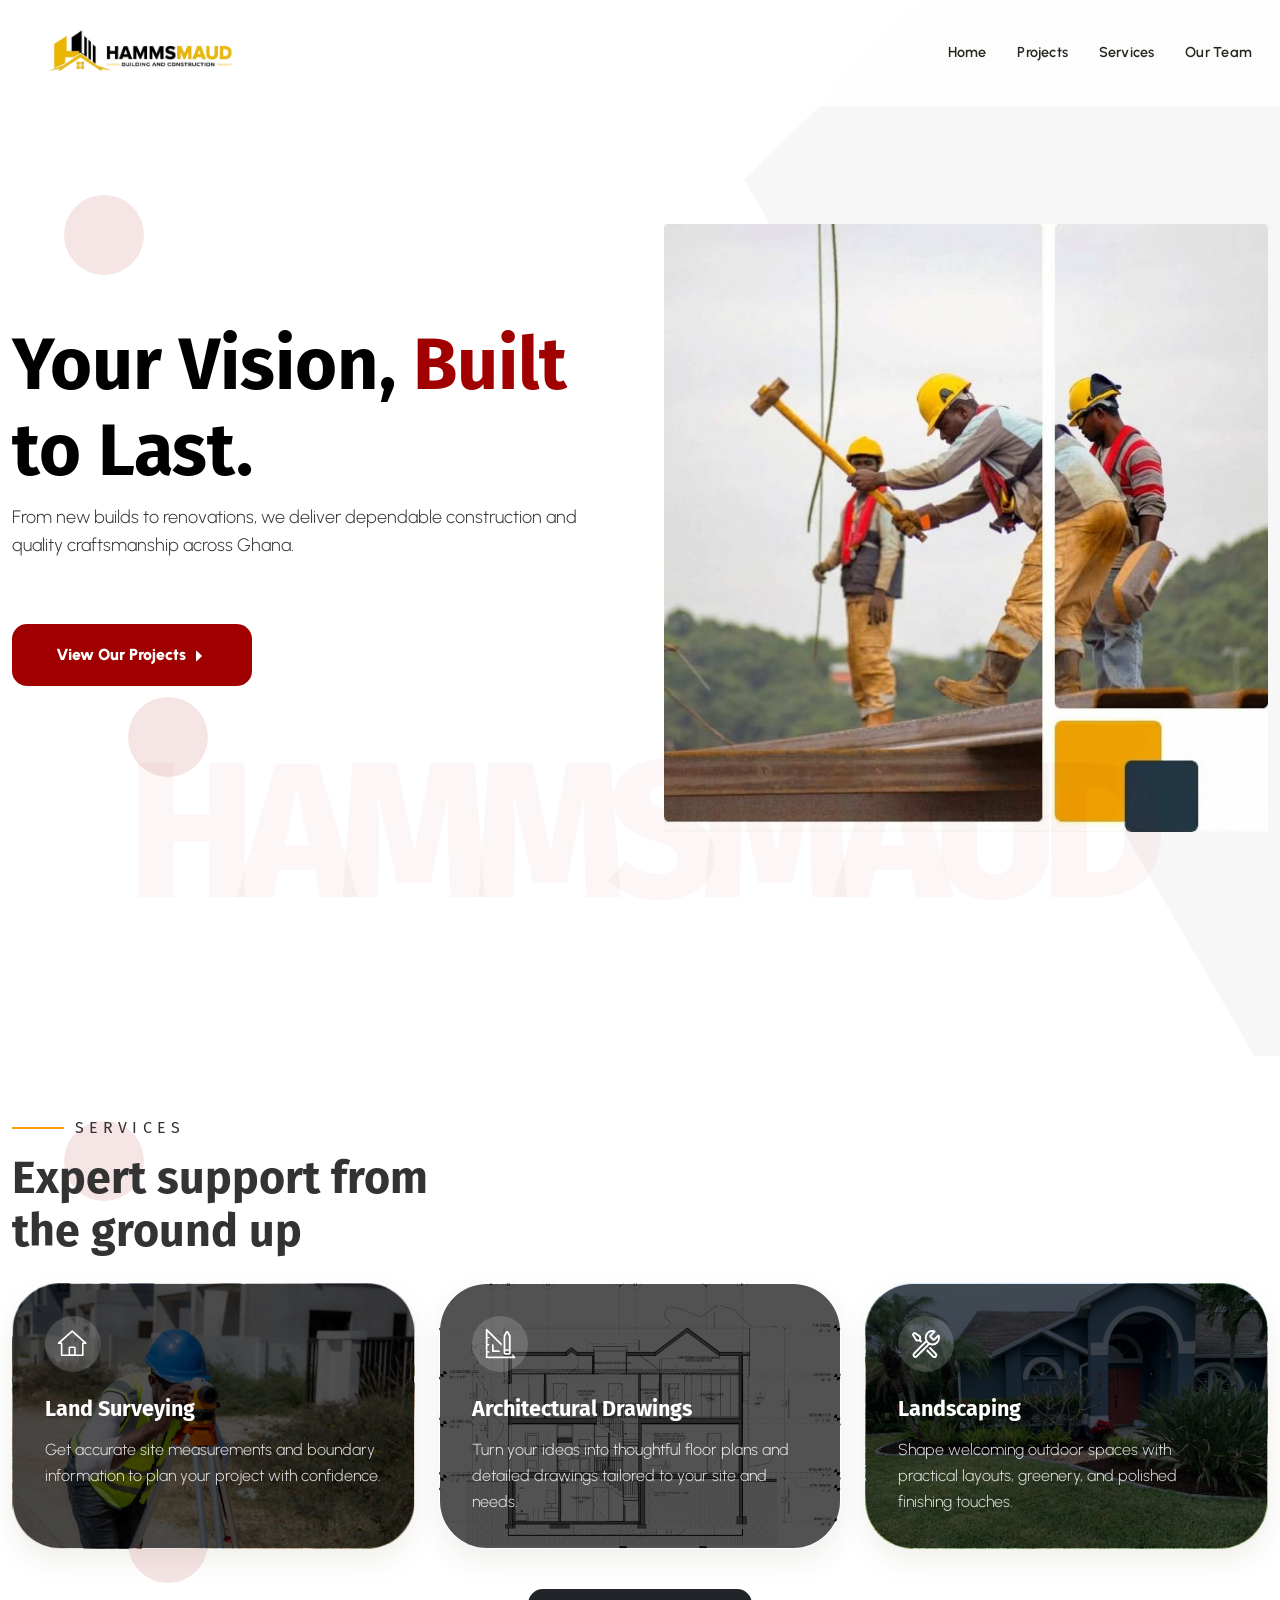
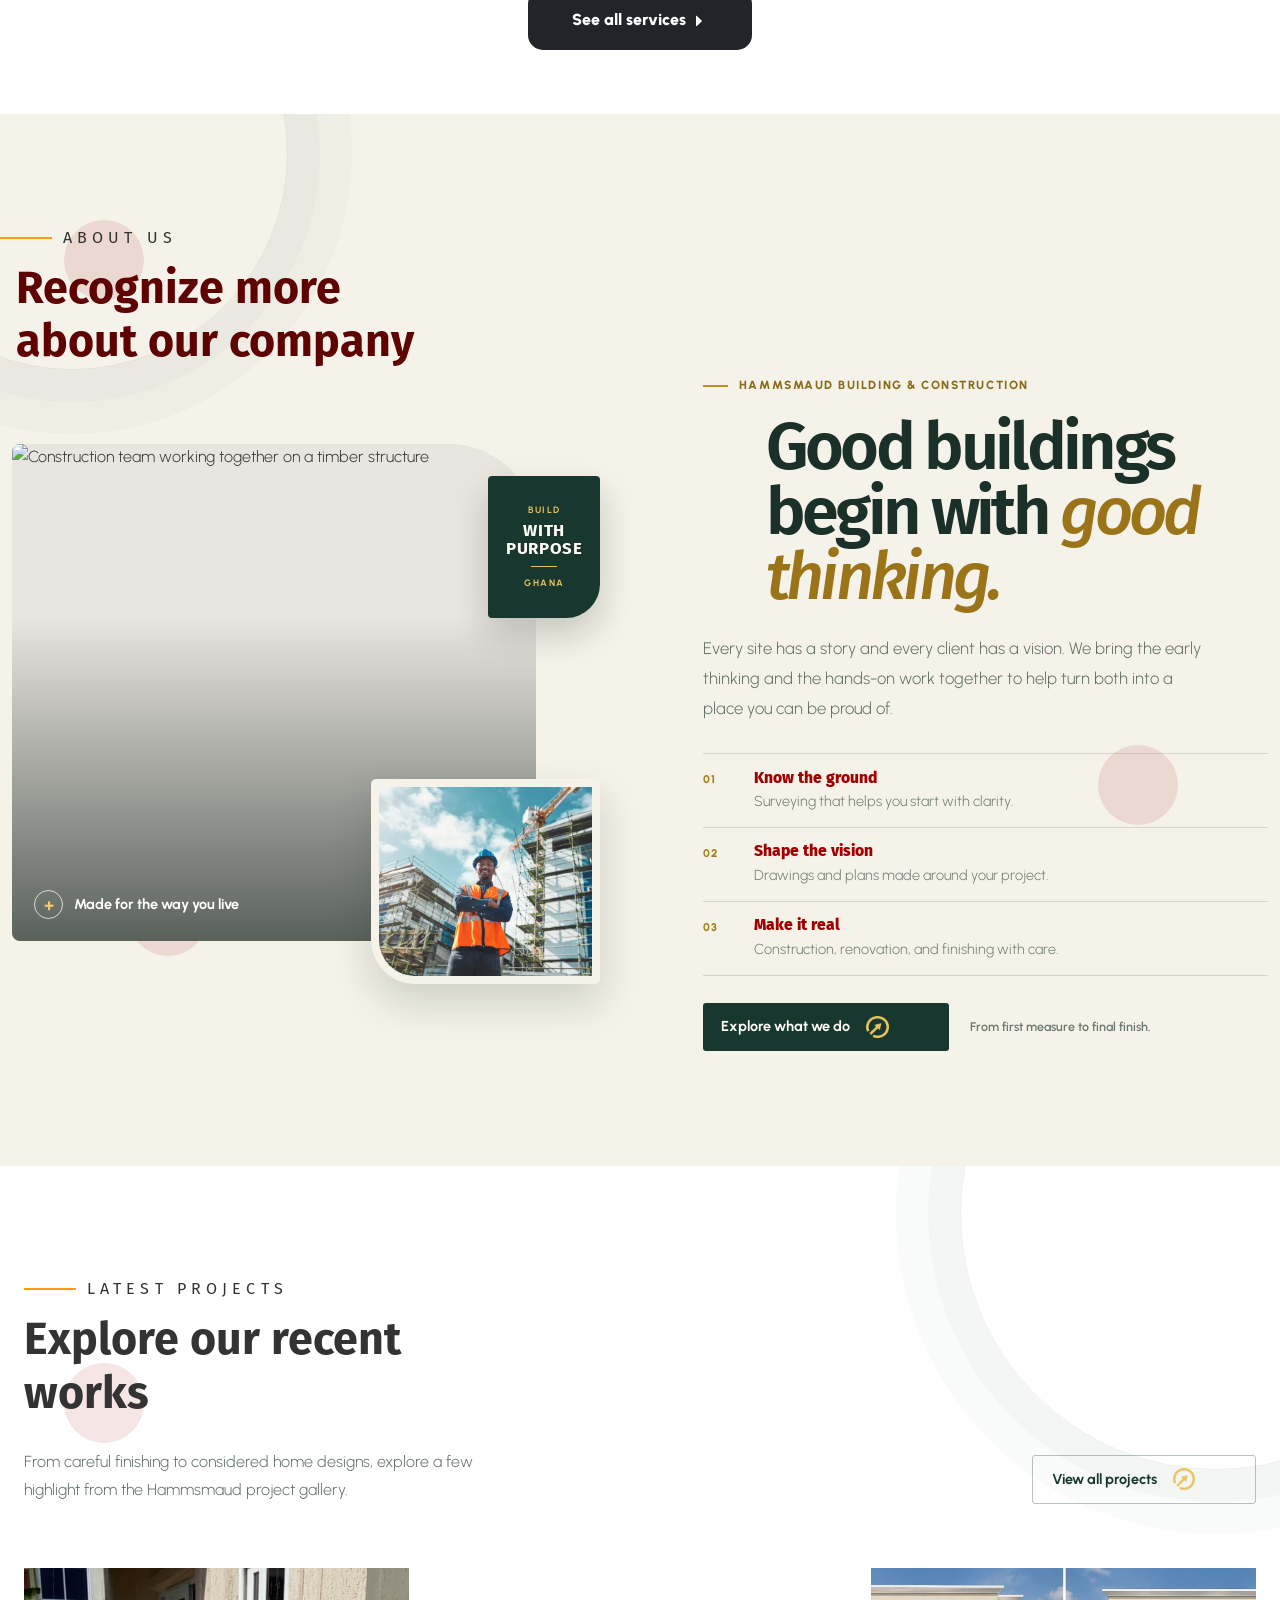
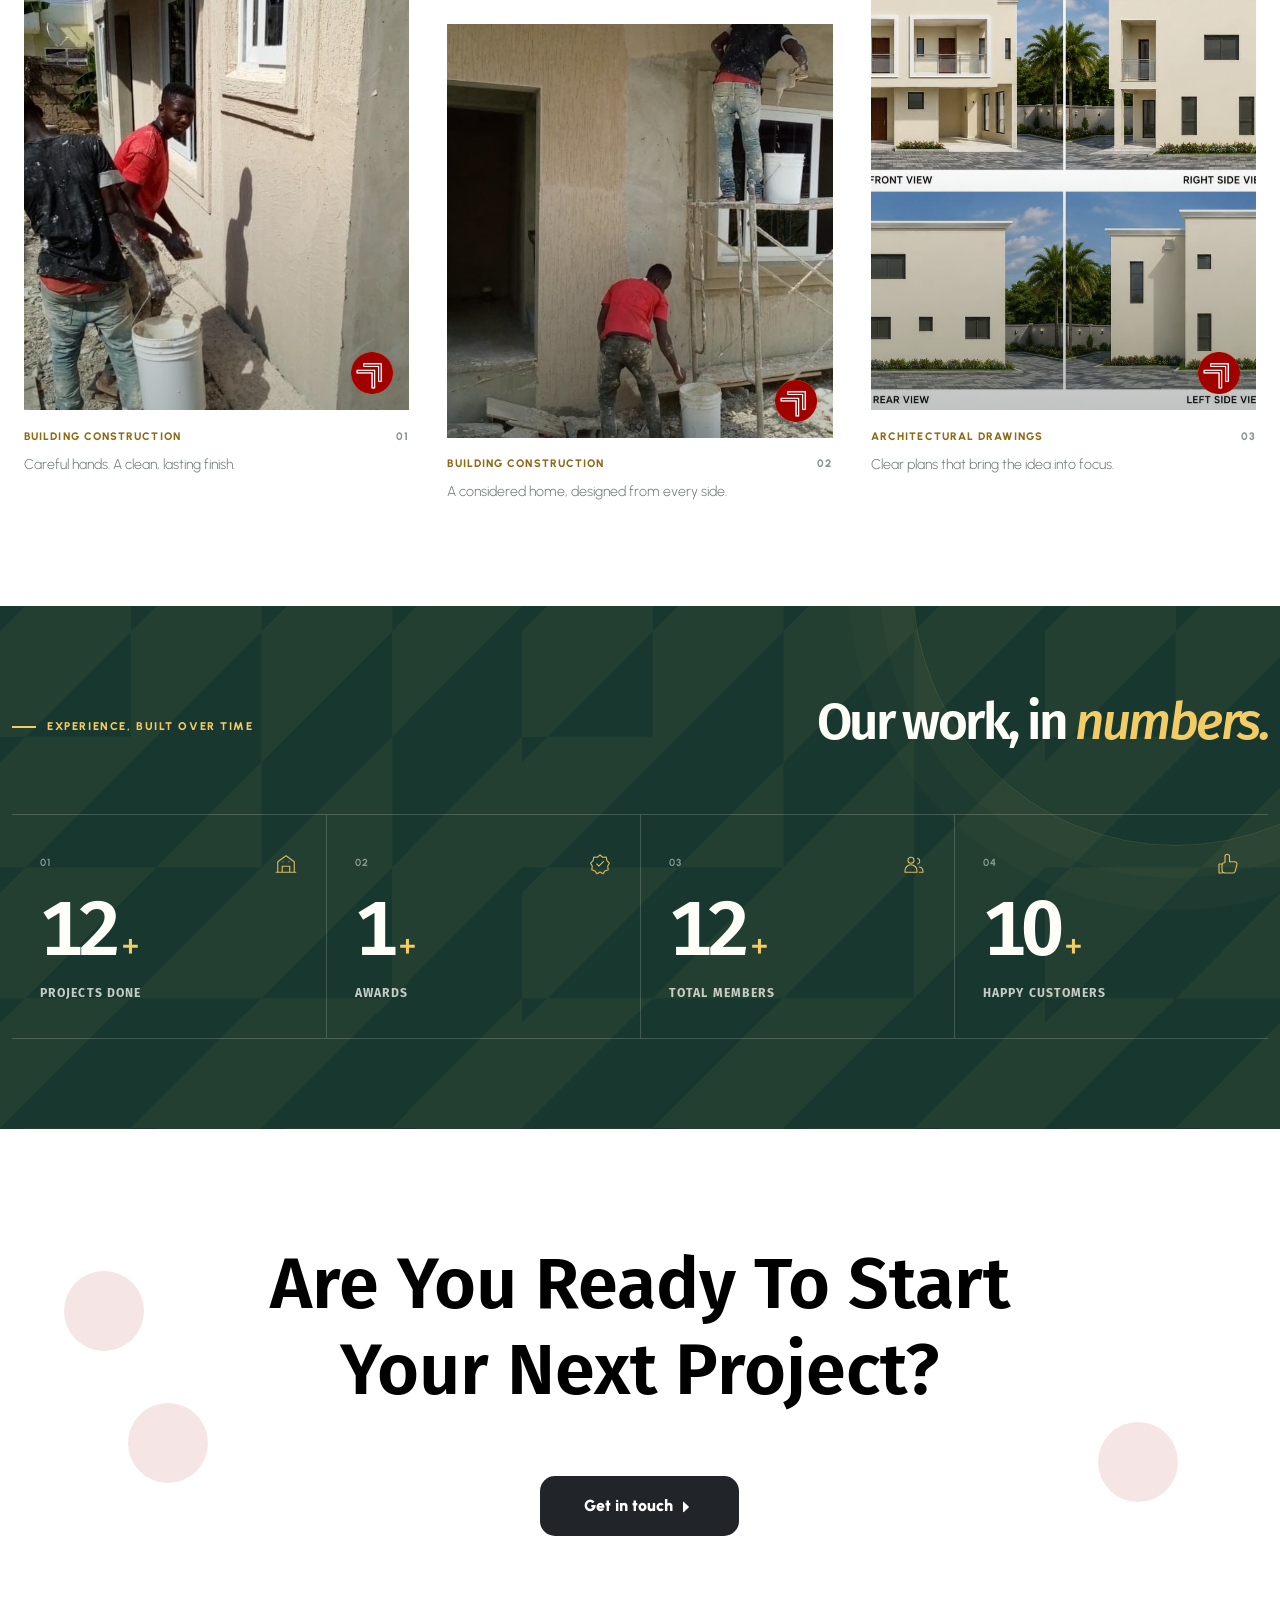
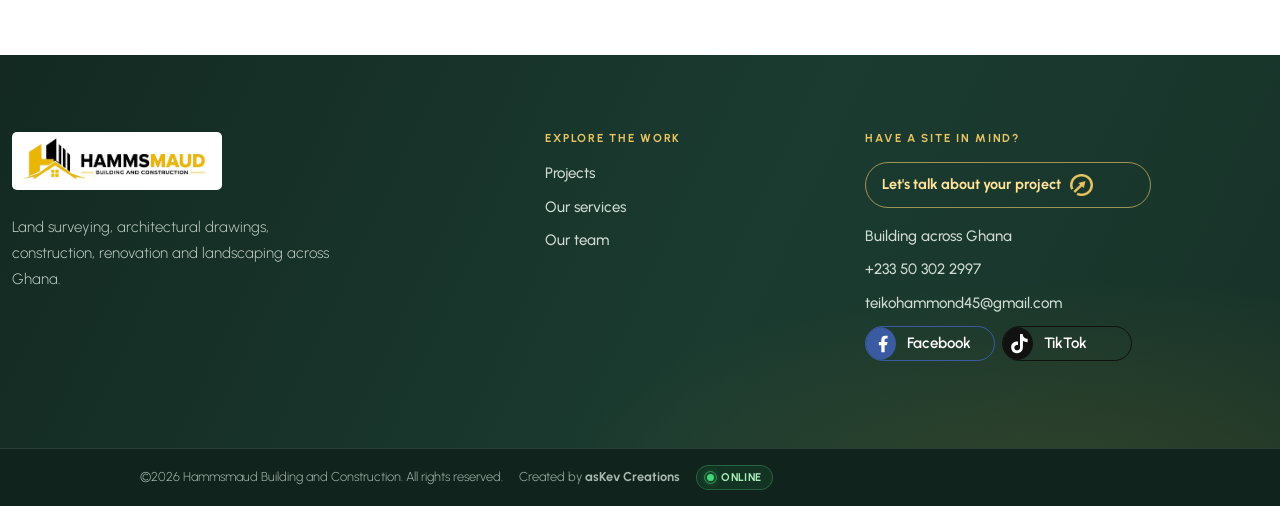
==== commit 6aefcad1: "new" ====
--- a/index.html
+++ b/index.html
@@ -4,6 +4,7 @@
 <head>
   <title>Hammsmaud Building and Construction</title>
   <meta charset="utf-8" />
+  <meta name="google-site-verification" content="wDnfeDqoVuEVKDJeEYLJemeC5Ki9ZR-Ey_0eZxVBa9Y" />
   <meta http-equiv="X-UA-Compatible" content="IE=edge" />
   <meta name="viewport" content="width=device-width, initial-scale=1.0" />
   <meta name="format-detection" content="telephone=no" />
@@ -158,9 +159,7 @@
                 <li class="nav-item me-5">
                   <a class="nav-link text-titlecase fw-bold" href="services.html">Services</a>
                 </li>
-                <li class="nav-item me-5">
-                  <a class="nav-link text-titlecase fw-bold" href="index.html#projects">Gallery</a>
-                </li>
+                
                 <li class="nav-item me-5">
                   <a class="nav-link text-titlecase fw-bold" href="team.html">Our Team</a>
                 </li>
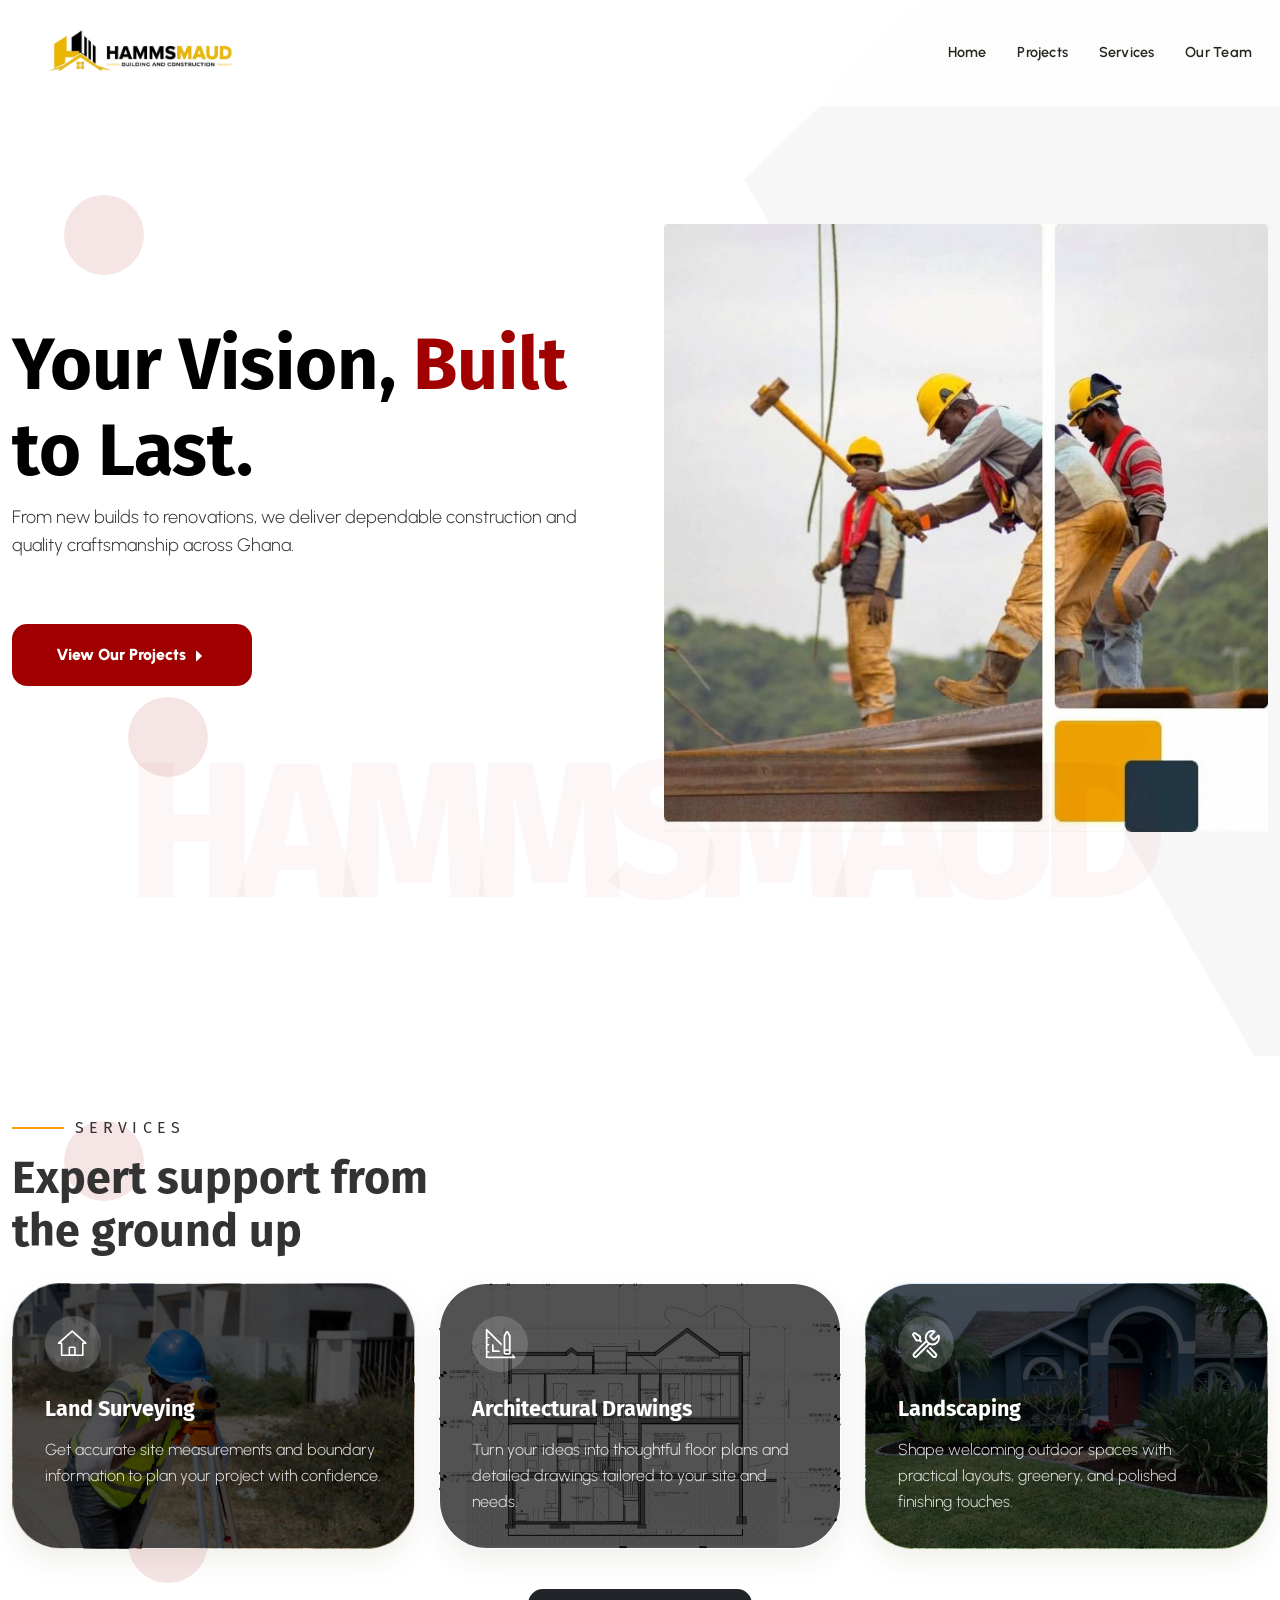
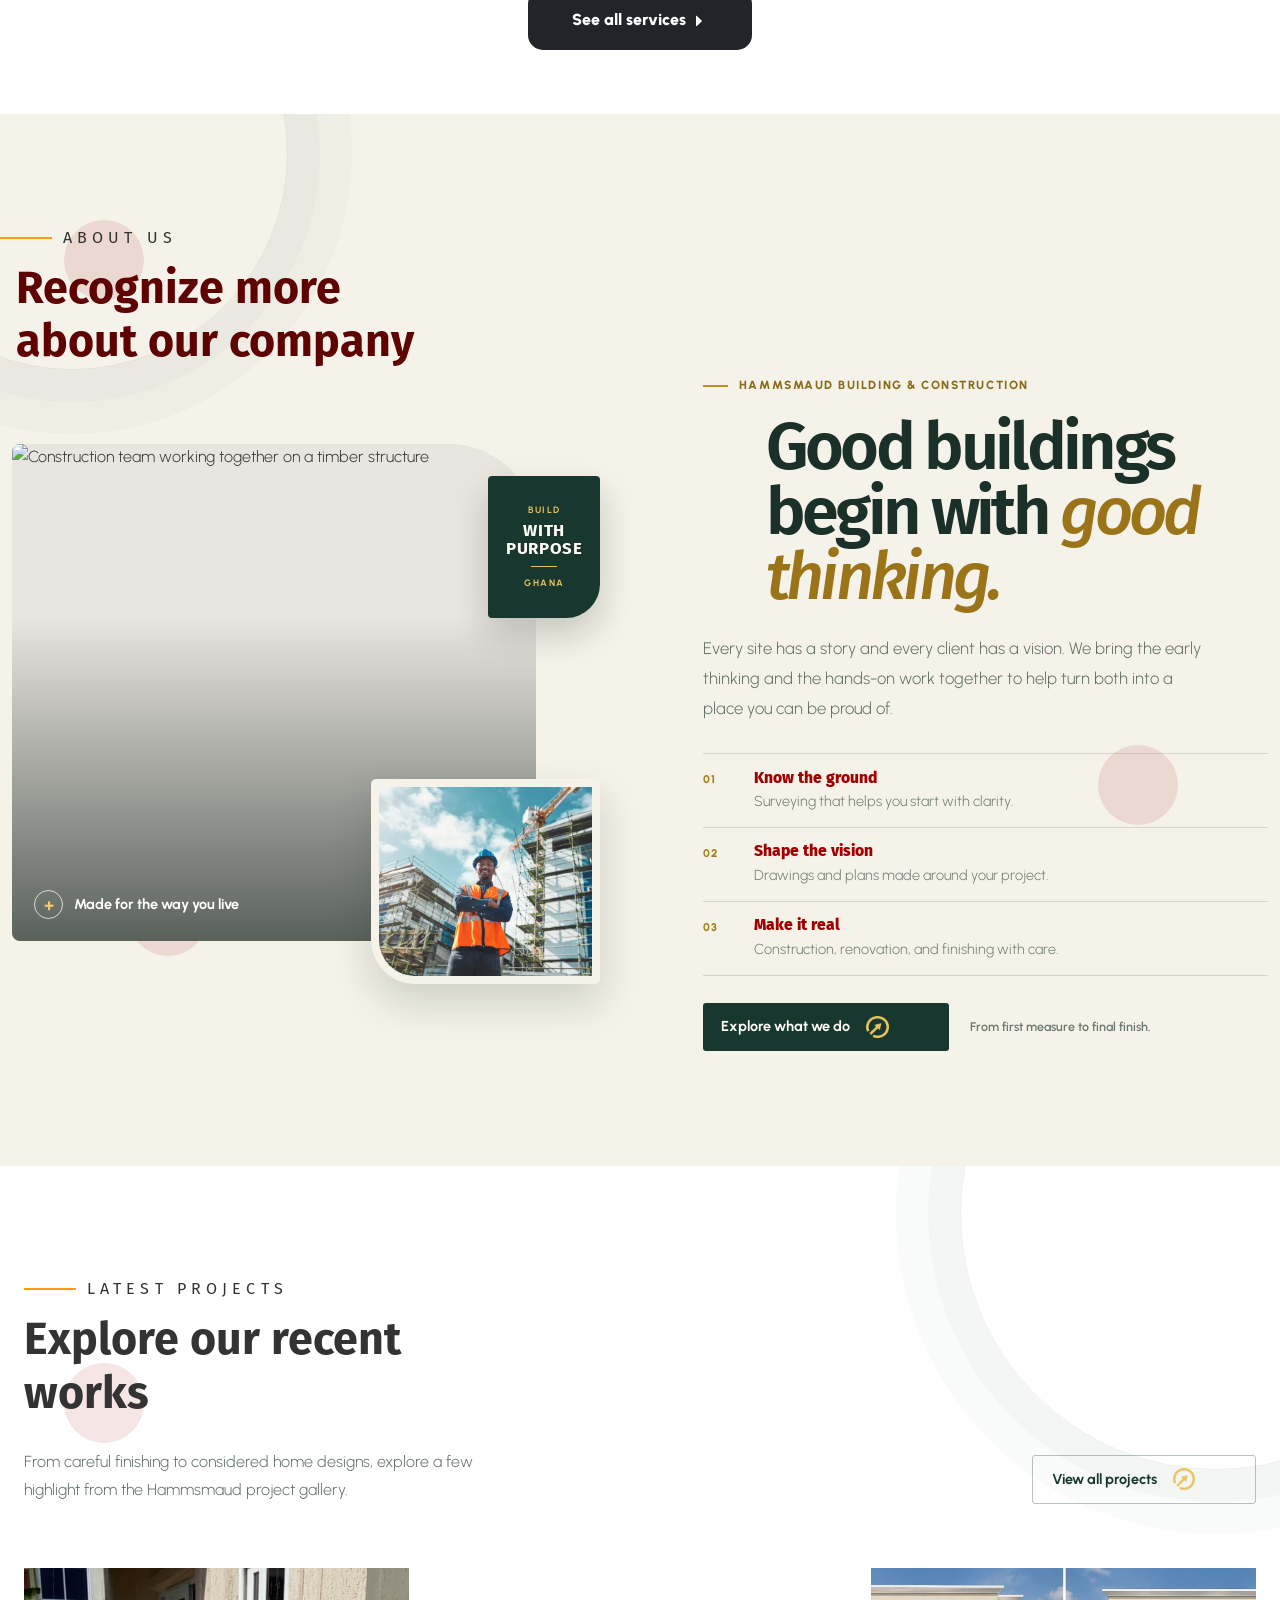
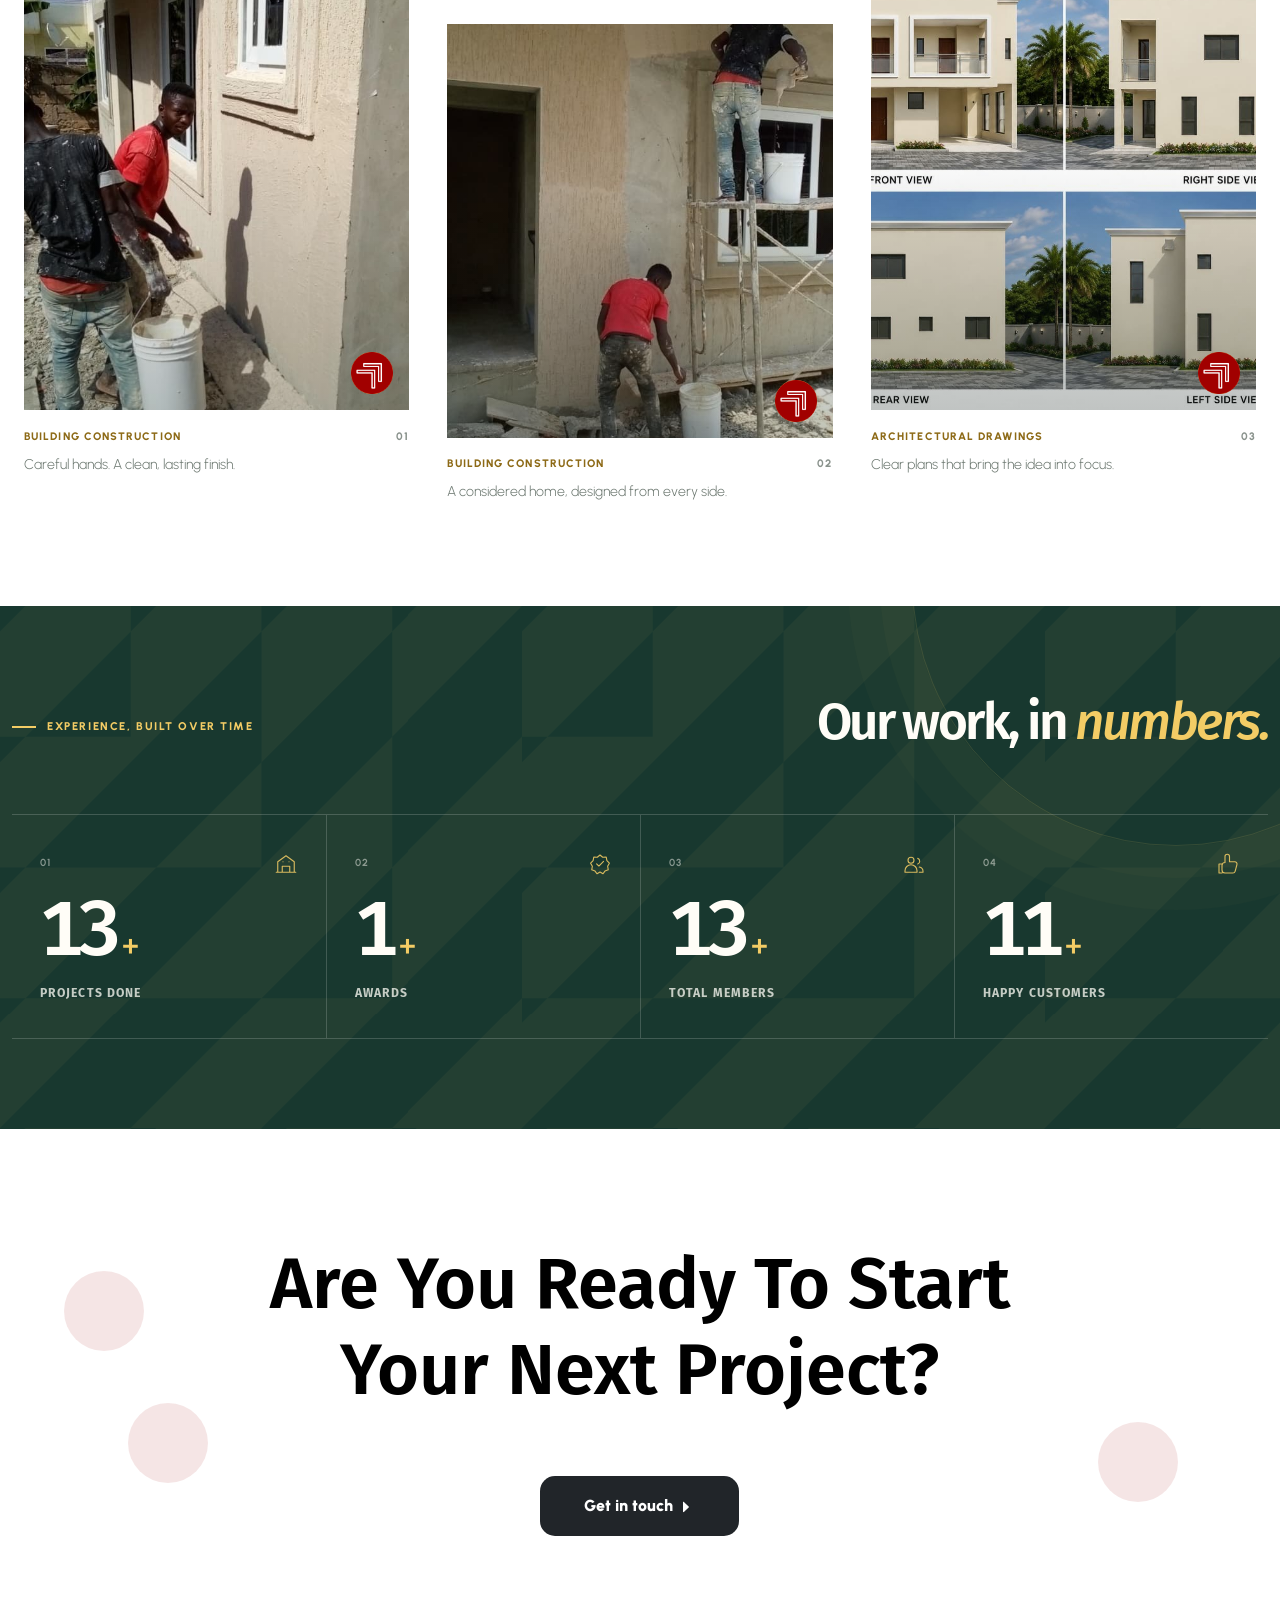
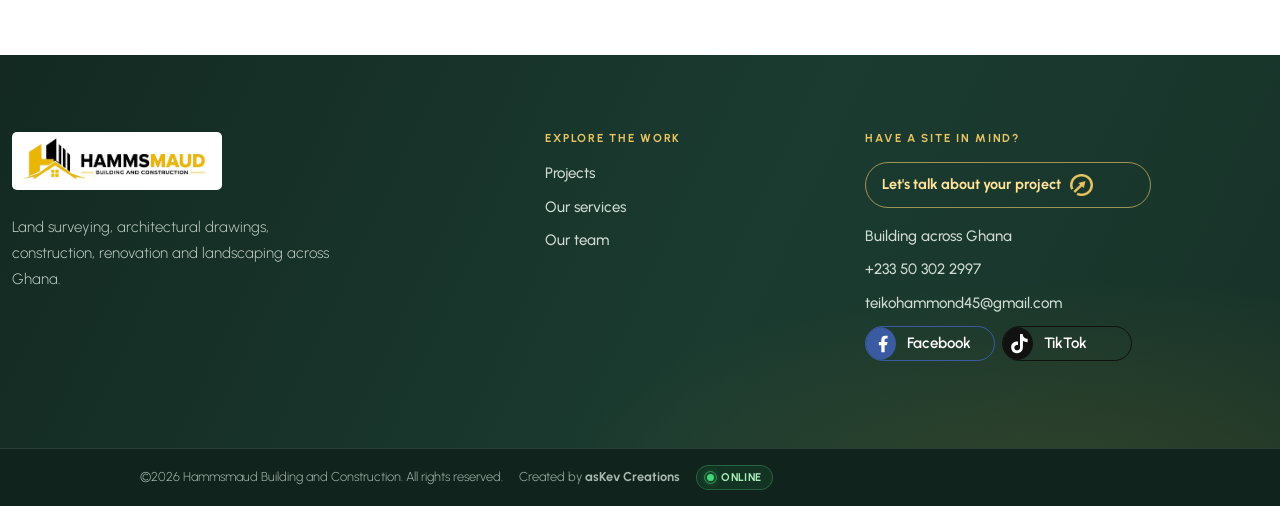
==== commit fc0cd8f0: "new google verify" ====
--- a/index.html
+++ b/index.html
@@ -5,6 +5,7 @@
   <title>Hammsmaud Building and Construction</title>
   <meta charset="utf-8" />
   <meta name="google-site-verification" content="wDnfeDqoVuEVKDJeEYLJemeC5Ki9ZR-Ey_0eZxVBa9Y" />
+  <meta name="google-site-verification" content="6vyQ_cF809GFooeJNqTPEoRojkgLUo8dG4h1ZUPvOOk" />
   <meta http-equiv="X-UA-Compatible" content="IE=edge" />
   <meta name="viewport" content="width=device-width, initial-scale=1.0" />
   <meta name="format-detection" content="telephone=no" />
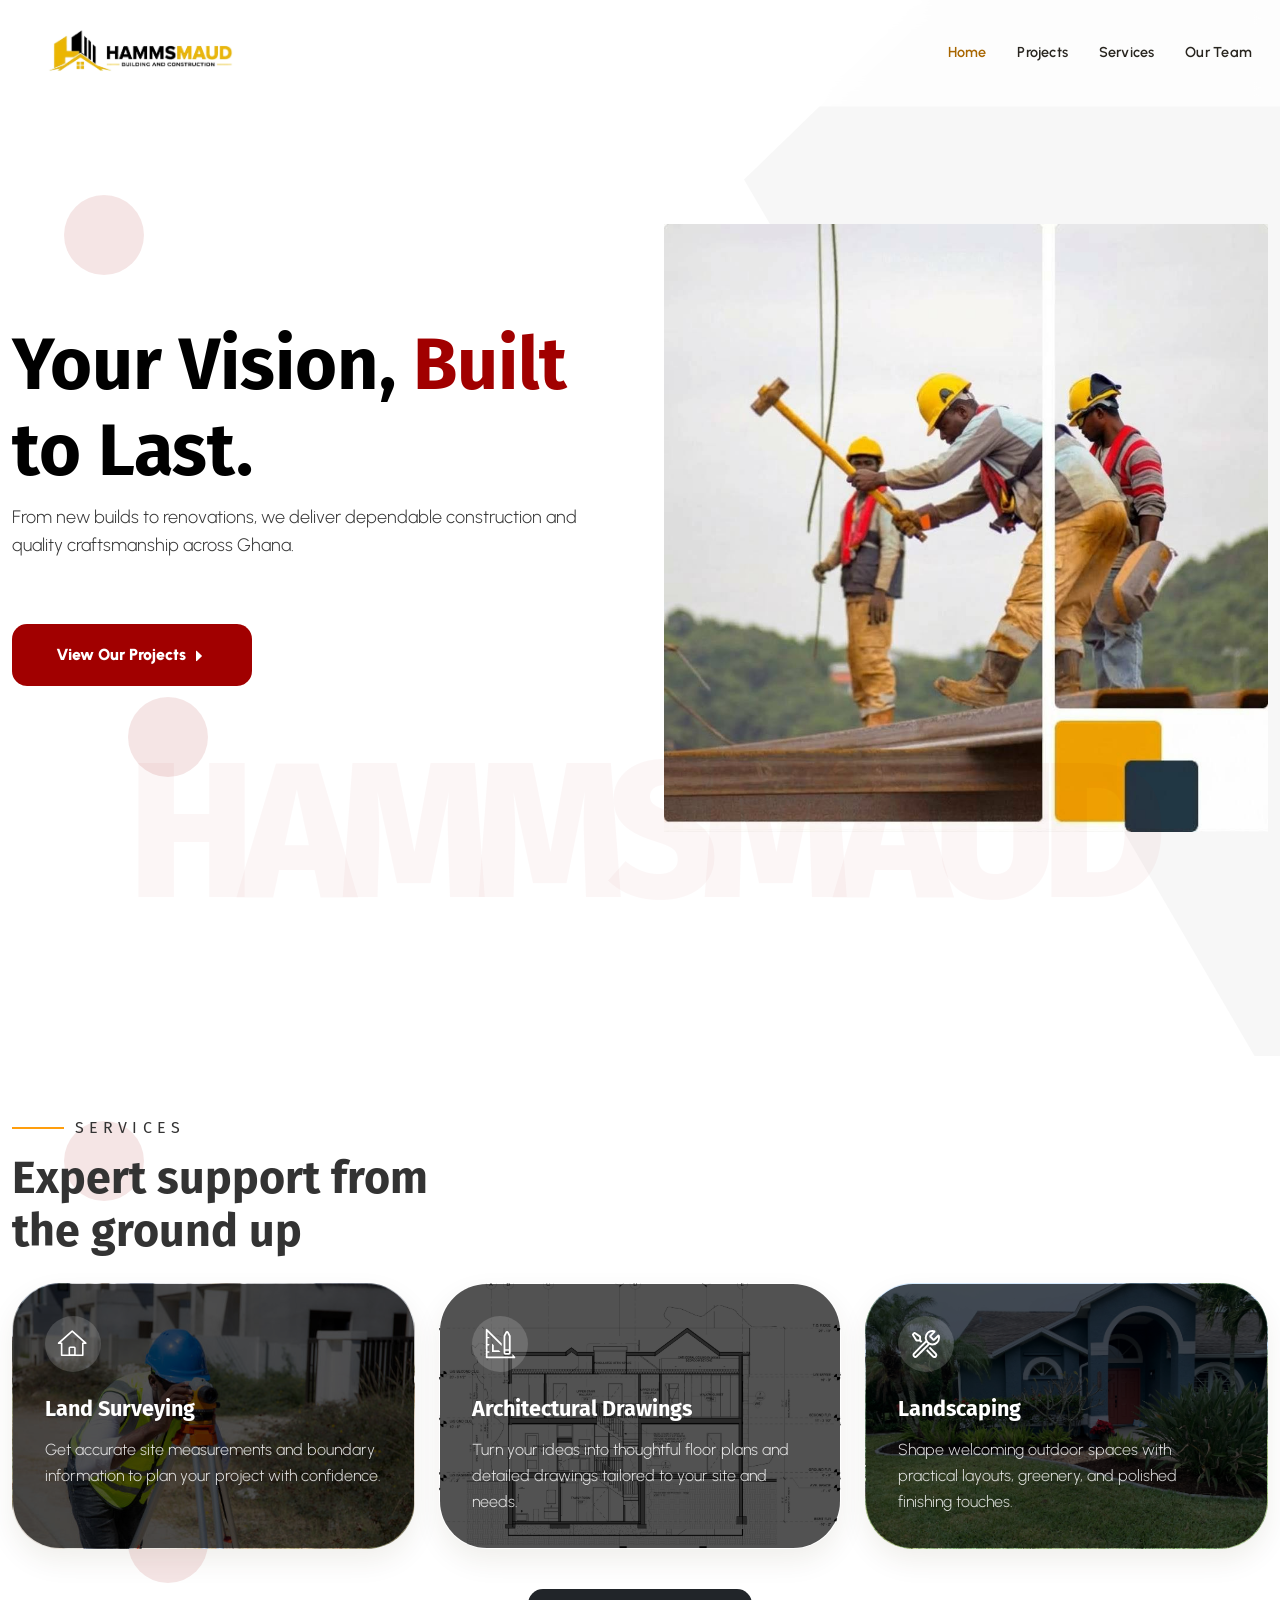
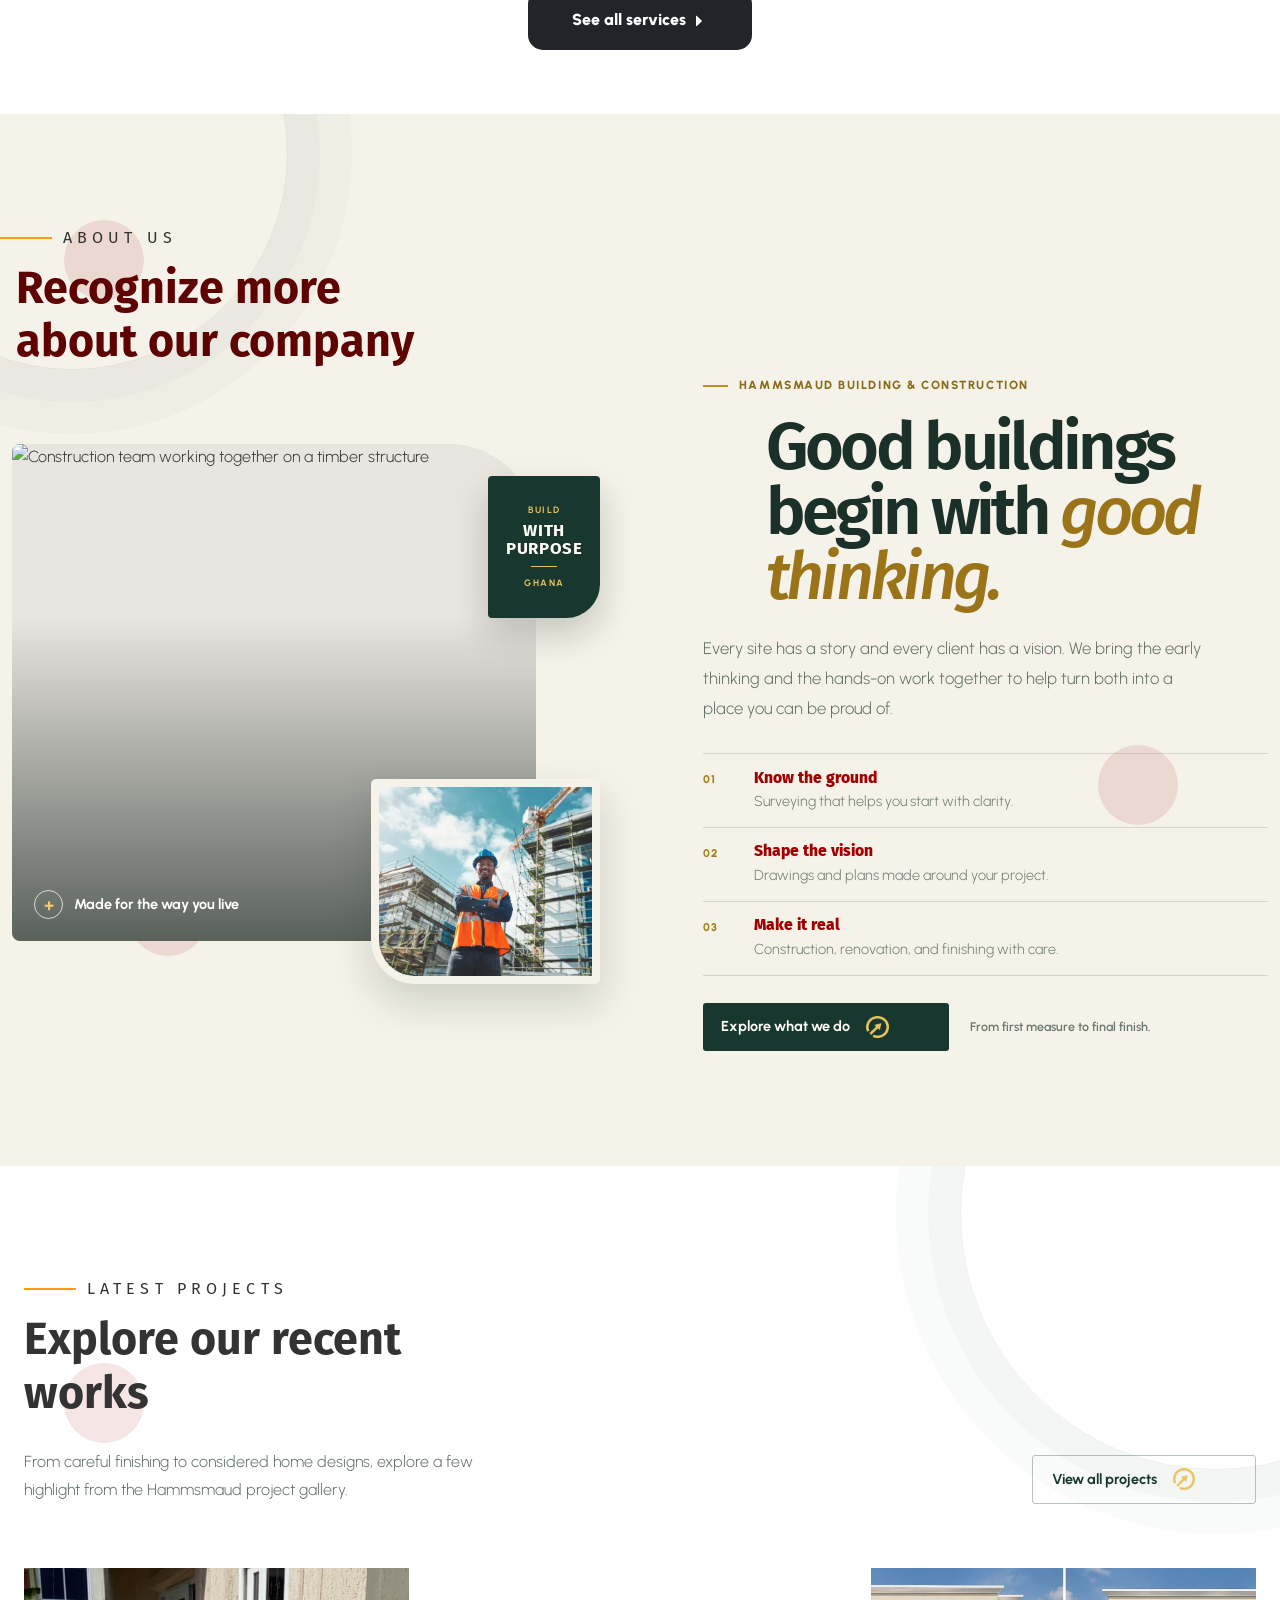
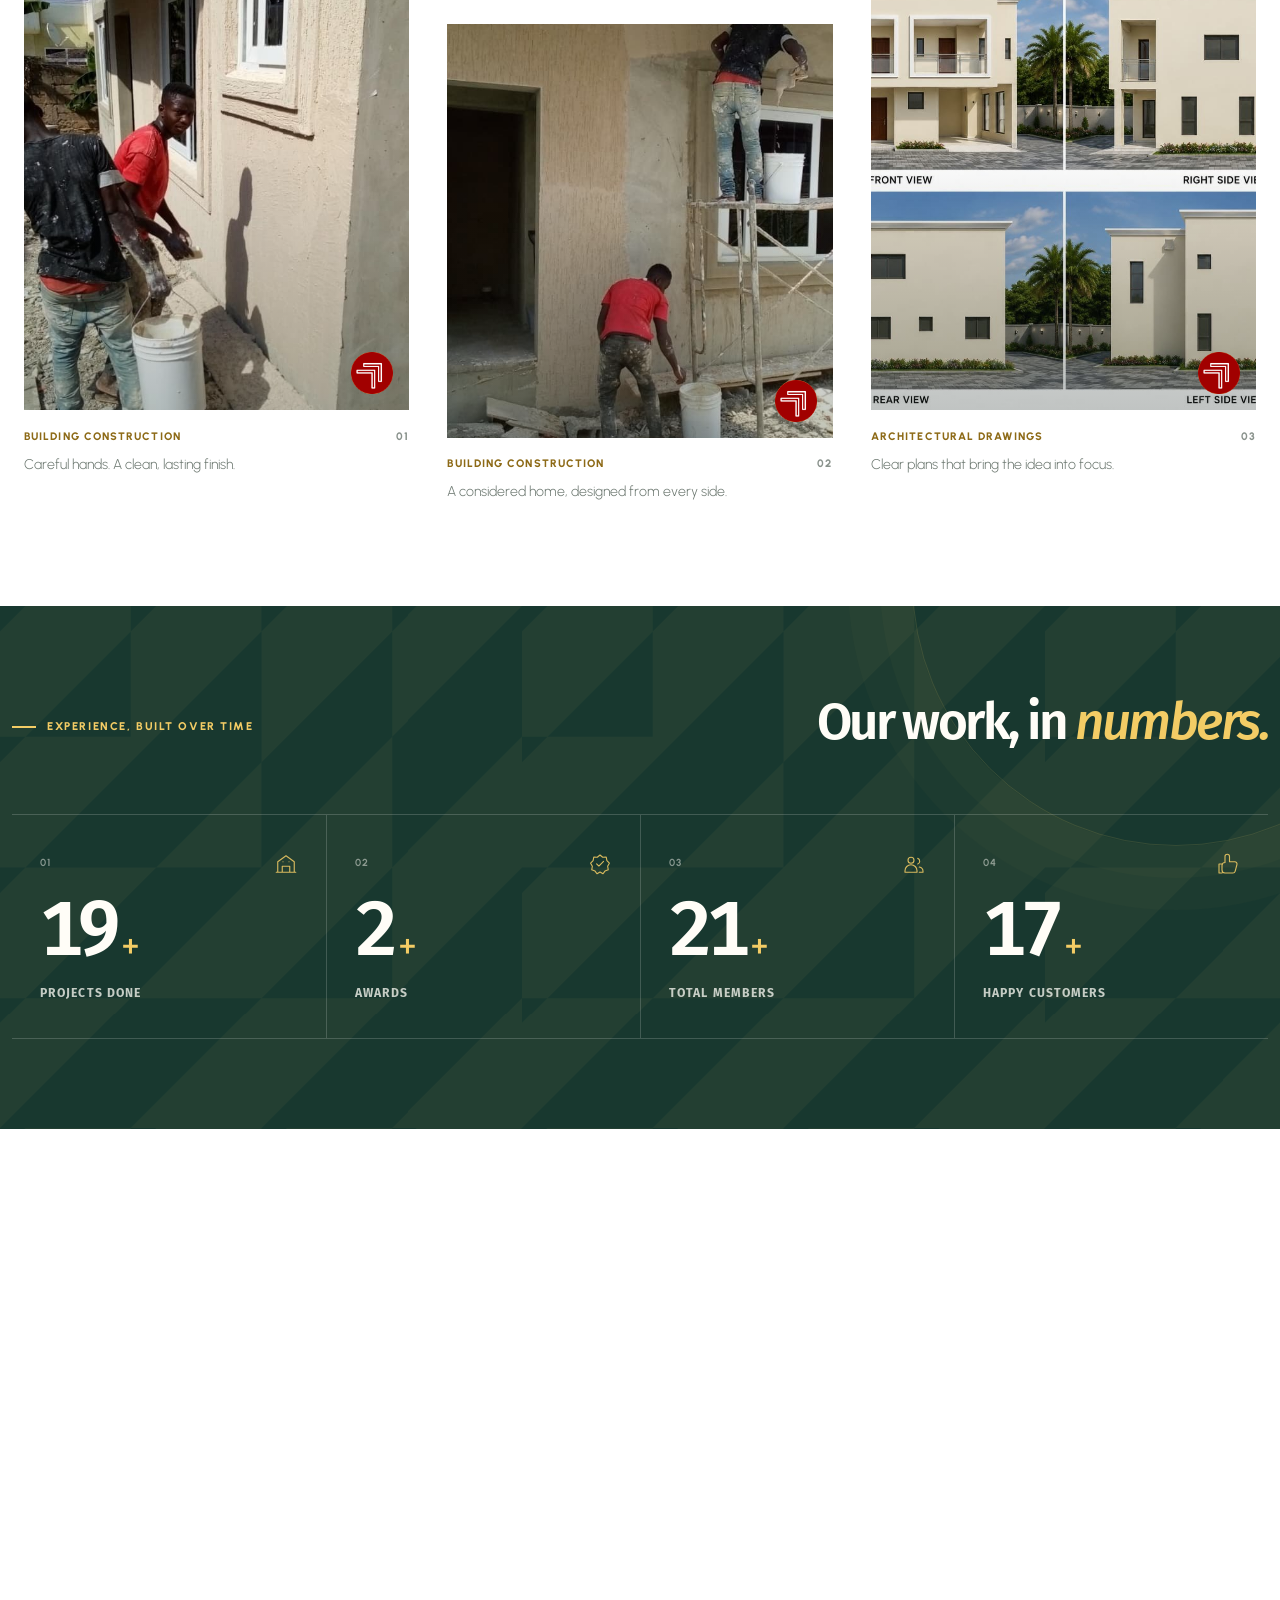
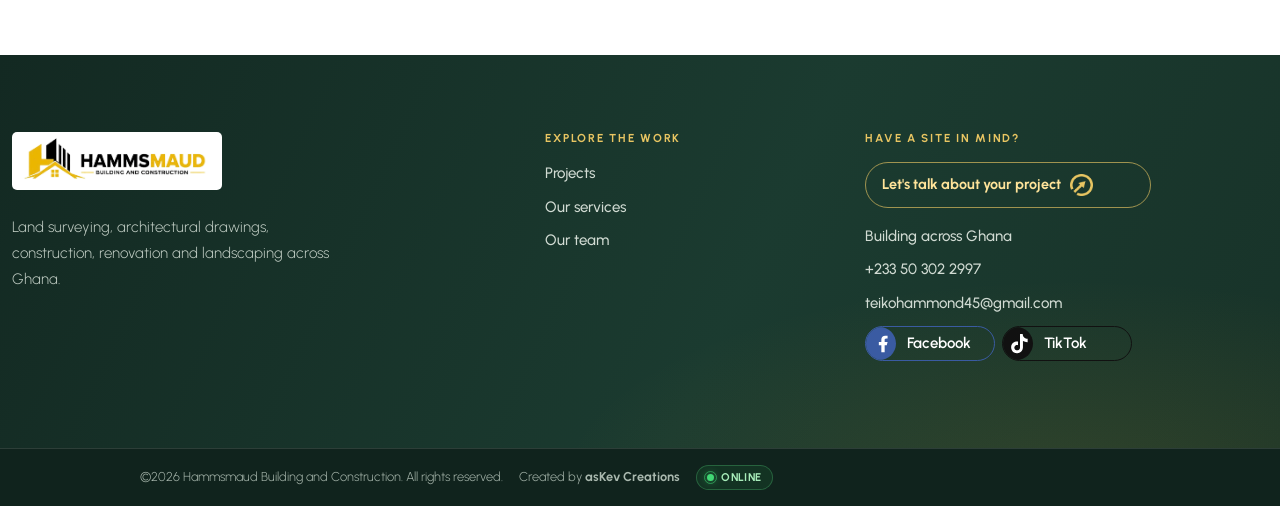
==== commit d7cd424e: "SEO Deployment" ====
--- a/index.html
+++ b/index.html
@@ -2,7 +2,7 @@
 <html>
 
 <head>
-  <title>Hammsmaud Building and Construction</title>
+  <title>HAMMSMAUD Construction | Building & Construction Services in Ghana</title>
   <meta charset="utf-8" />
   <meta name="google-site-verification" content="wDnfeDqoVuEVKDJeEYLJemeC5Ki9ZR-Ey_0eZxVBa9Y" />
   <meta name="google-site-verification" content="6vyQ_cF809GFooeJNqTPEoRojkgLUo8dG4h1ZUPvOOk" />
@@ -11,12 +11,20 @@
   <meta name="format-detection" content="telephone=no" />
   <meta name="apple-mobile-web-app-capable" content="yes" />
 
+  <!-- Open Graph / Social Sharing -->
+<meta property="og:type" content="website" />
+<meta property="og:title" content="HAMMSMAUD Building and Construction | Ghana" />
+<meta property="og:description" content="From new builds to renovations, we deliver dependable construction and quality craftsmanship across Ghana." />
+<meta property="og:url" content="https://www.hammsmaudconstruction.com/" />
+<meta property="og:image" content="https://www.hammsmaudconstruction.com/images/pro.jpg" />
+<meta property="og:site_name" content="HAMMSMAUD Building and Construction" />
+
                  <!----Exported Meta-->
   <meta name="mobile-web-app-capable" content="yes" />
 
   <meta name="author" content="Hammsmaud Building and Construction" />
-  <meta name="keywords" content="Hammsmaud Building and Construction" />
-  <meta name="description" content="Hammsmaud Building and Construction" />
+  <meta name="keywords" content="building construction Ghana, construction company Ghana, building contractors Ghana, residential construction Ghana, commercial construction Ghana, building renovations Ghana, house construction Ghana, property development Ghana, building services Ghana, Hammsmaud, Hammsmaud Construction" />
+  <meta name="description" content="HAMMSMAUD Construction provides professional building and construction services in Ghana. Explore our construction solutions and let us help bring your project to life." />
   <link rel="stylesheet" type="text/css" href="css/bootstrap.min.css" />
   <link rel="stylesheet" type="text/css" href="style.css" />
   <link rel="stylesheet" href="https://cdn.jsdelivr.net/npm/swiper@9/swiper-bundle.min.css" />
@@ -69,6 +77,25 @@
   <!-- script
     ================================================== -->
   <script src="js/modernizr.js"></script>
+
+  <script type="application/ld+json">
+    {
+      "@context": "https://schema.org",
+      "@type": "GeneralContractor",
+      "name": "HAMMSMAUD Building and Construction",
+      "url": "https://www.hammsmaudconstruction.com/",
+      "logo": "https://www.hammsmaudconstruction.com/images/h.png",
+      "image": "https://www.hammsmaudconstruction.com/images/h.png",
+      "telephone": "+233503022997",
+      "email": "teikohammond45@gmail.com",
+      "description": "Hammsmaud Building and Construction provides residential and commercial construction, building renovations and construction services across Ghana.",
+      "areaServed": {
+        "@type": "Country",
+        "name": "Ghana"
+      }
+    }
+    </script>
+
 </head>
 
 <body data-bs-spy="scroll" data-bs-target="#header-nav" tabindex="0">
@@ -297,7 +324,7 @@
             <h1 class="display-2 text-titlecase fw-bold text-black">
               Your Vision, <span style="color : #a10000" data-aos="fade-left"> Built  </span> to Last.
             </h1>
-            <p data-aos="fade-right">
+            <p  data-aos="fade-right">
               From new builds to renovations, we deliver dependable construction and quality craftsmanship across Ghana.
             </p>
             <a href="project.html" class="mainbut btn-slide btn-medium btn-dark hover-slide-right my-5">
@@ -309,14 +336,14 @@
             </a>
           </div>
           <div class="col-lg-6">
-            <img src="images/banner.jpg" alt="" class="img-fluid z-5">
+            <img src="images/banner.jpg" alt="banner" class="img-fluid z-5">
           </div>
         </div>
       </div>
       <div class="team-hero__watermark" aria-hidden="true">HAMMSMAUD</div>
     </section>
     <div class="bg-pattern position-absolute top-0 end-0">
-      <img src="images/bg-pattern1.png" alt="" class="img-fluid"
+      <img src="images/bg-pattern1.png" alt="Background Pattern" class="img-fluid"
         style="background-repeat: no-repeat; overflow: hidden;">
     </div>
 
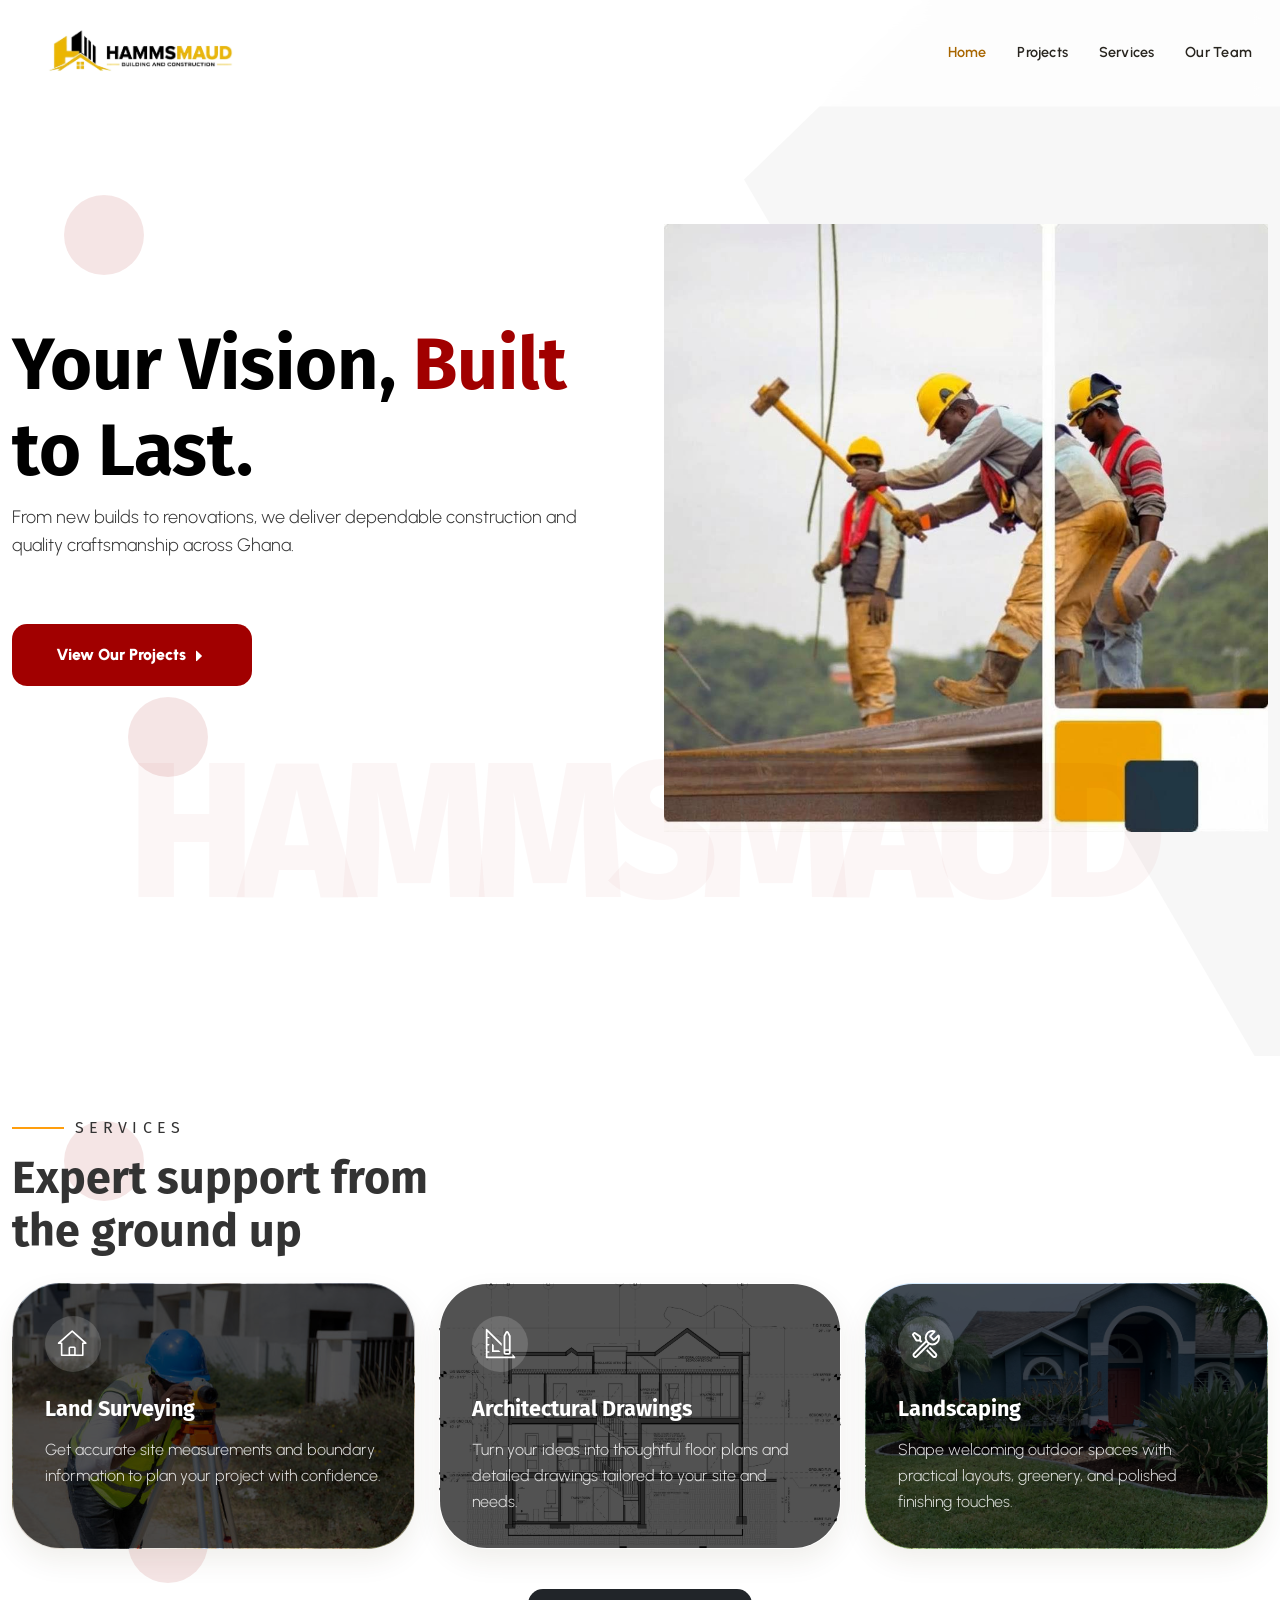
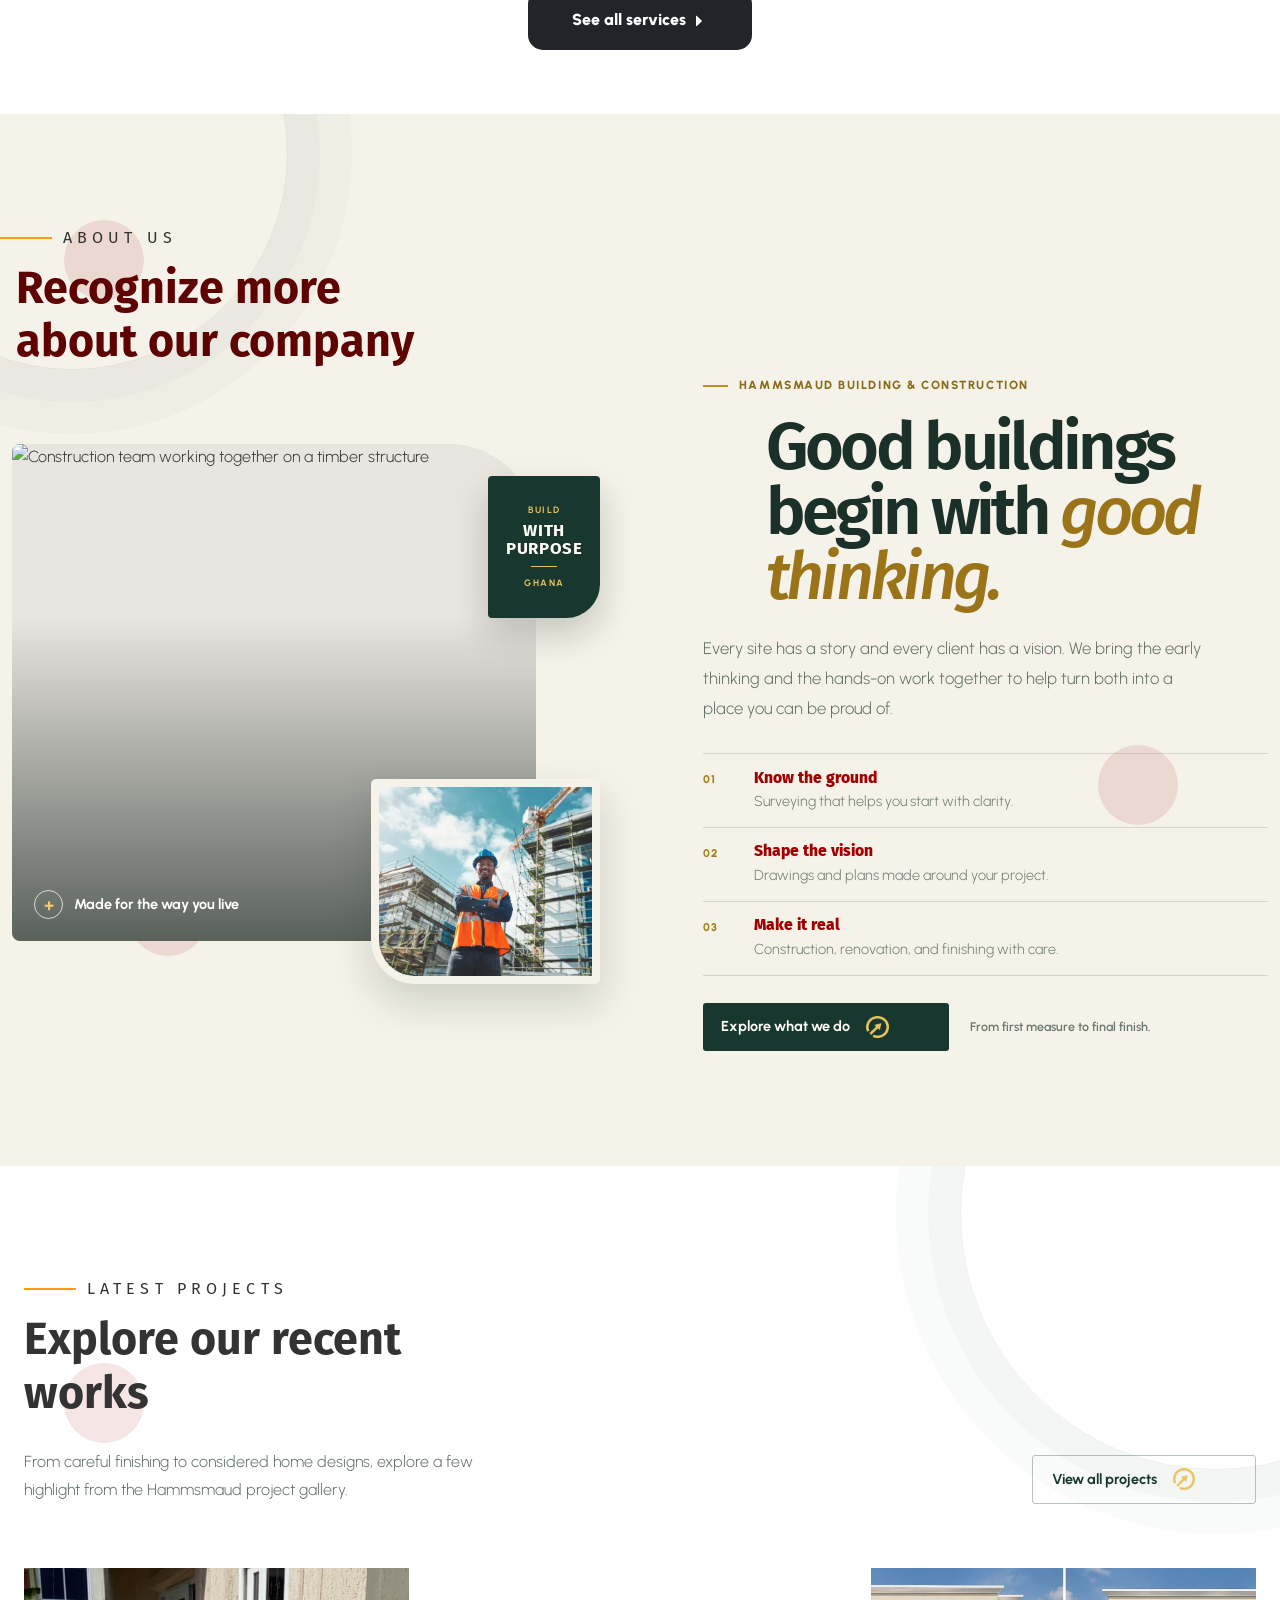
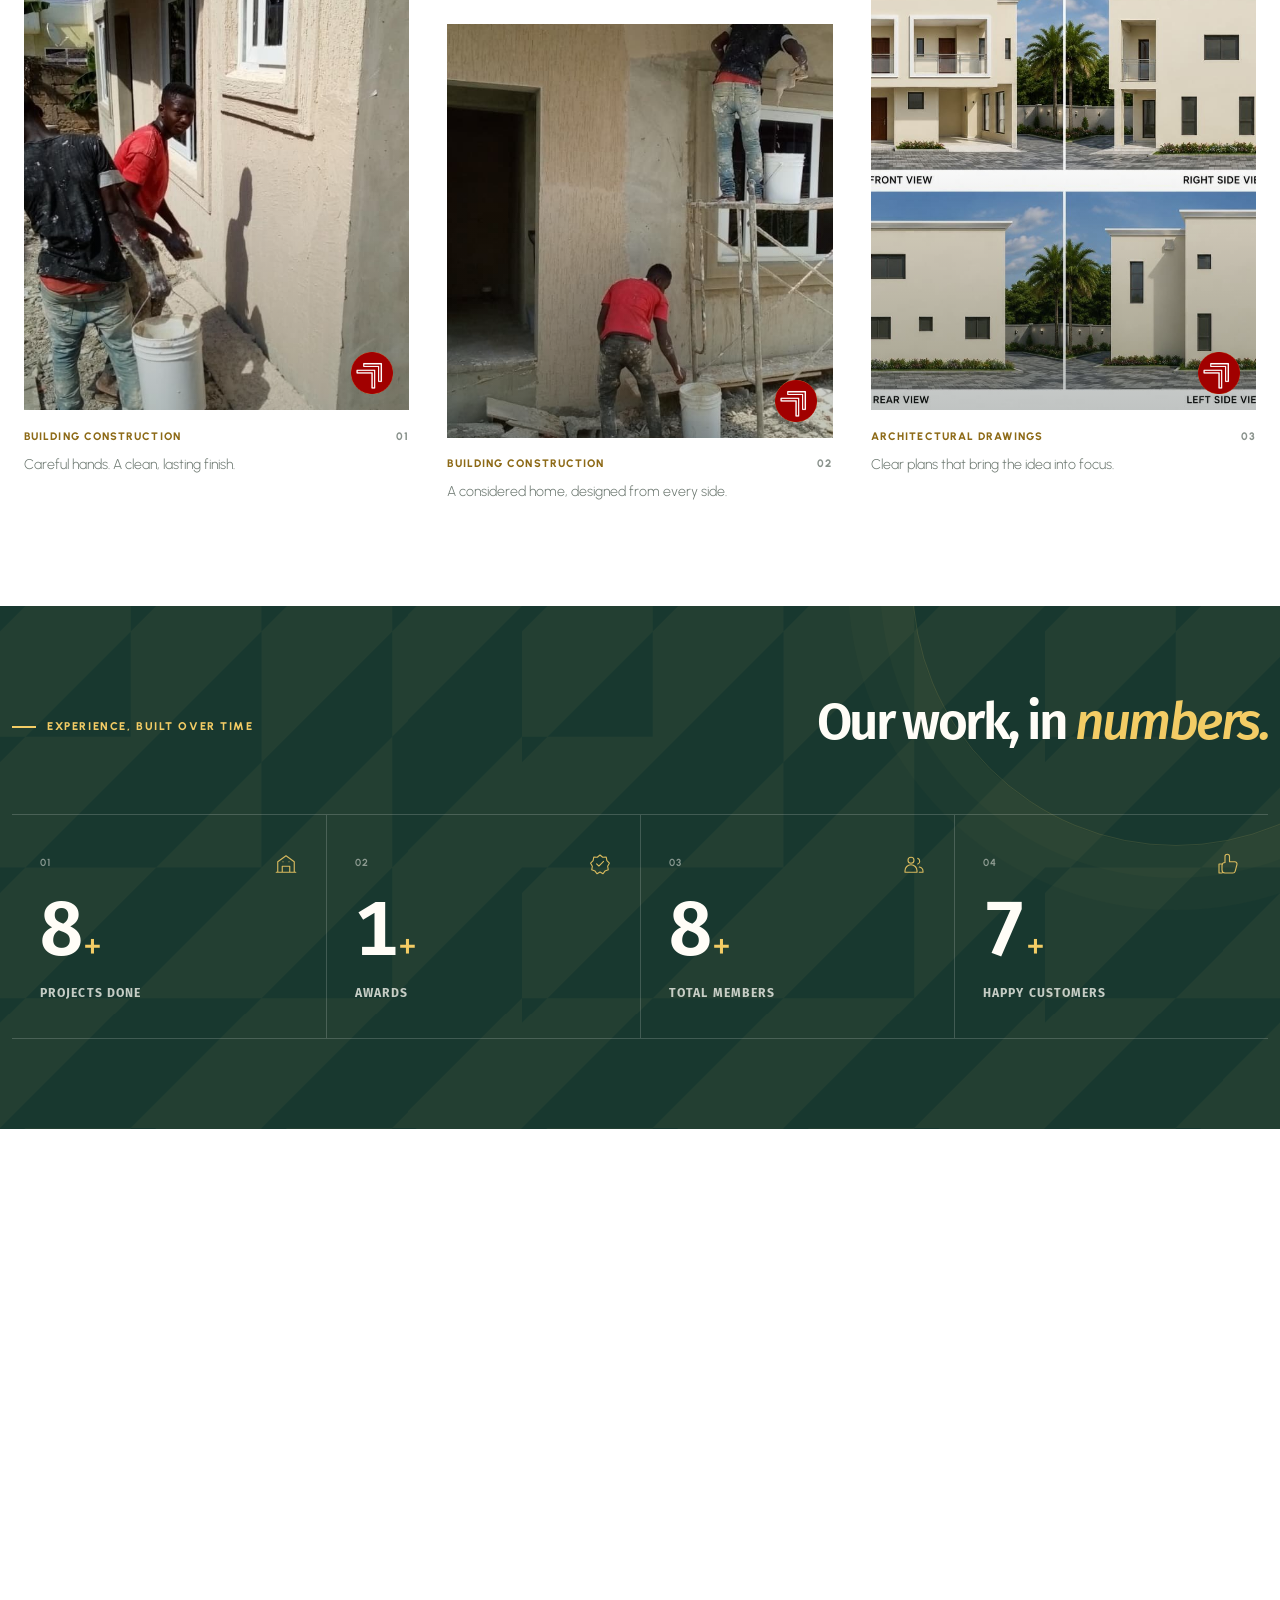
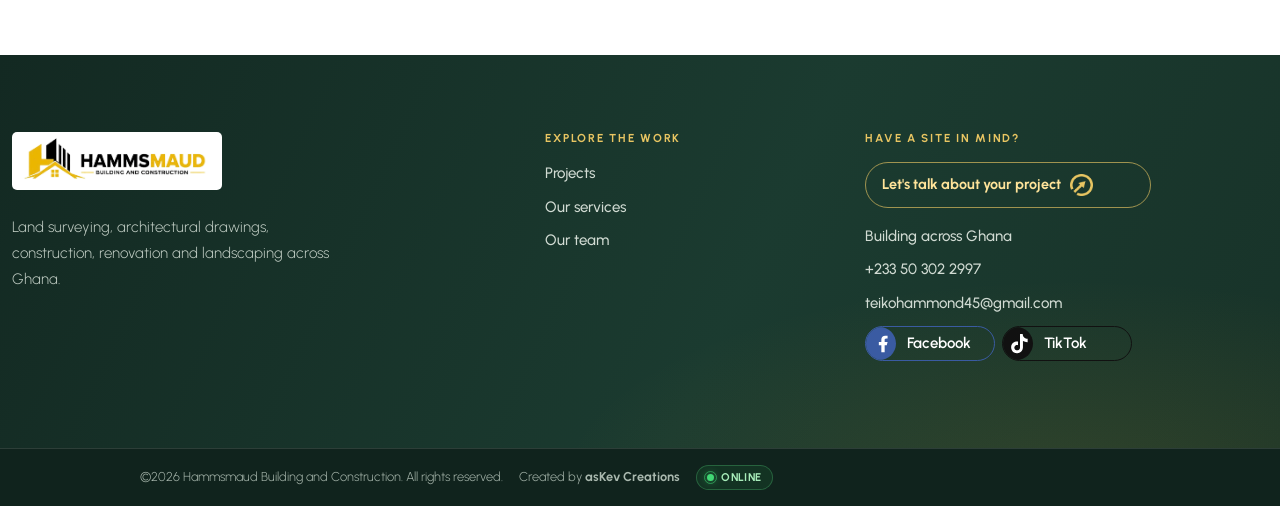
==== commit 807a51c7: "analytics" ====
--- a/index.html
+++ b/index.html
@@ -2,6 +2,12 @@
 <html>
 
 <head>
+  <script async src="https://www.googletagmanager.com/gtm.js?id=GTM-MZNN6WV5"></script>
+  <script>
+    window.dataLayer = window.dataLayer || [];
+    function gtag(){dataLayer.push(arguments);}
+    gtag('js', new Date());
+  </script>
   <title>HAMMSMAUD Construction | Building & Construction Services in Ghana</title>
   <meta charset="utf-8" />
   <meta name="google-site-verification" content="wDnfeDqoVuEVKDJeEYLJemeC5Ki9ZR-Ey_0eZxVBa9Y" />
